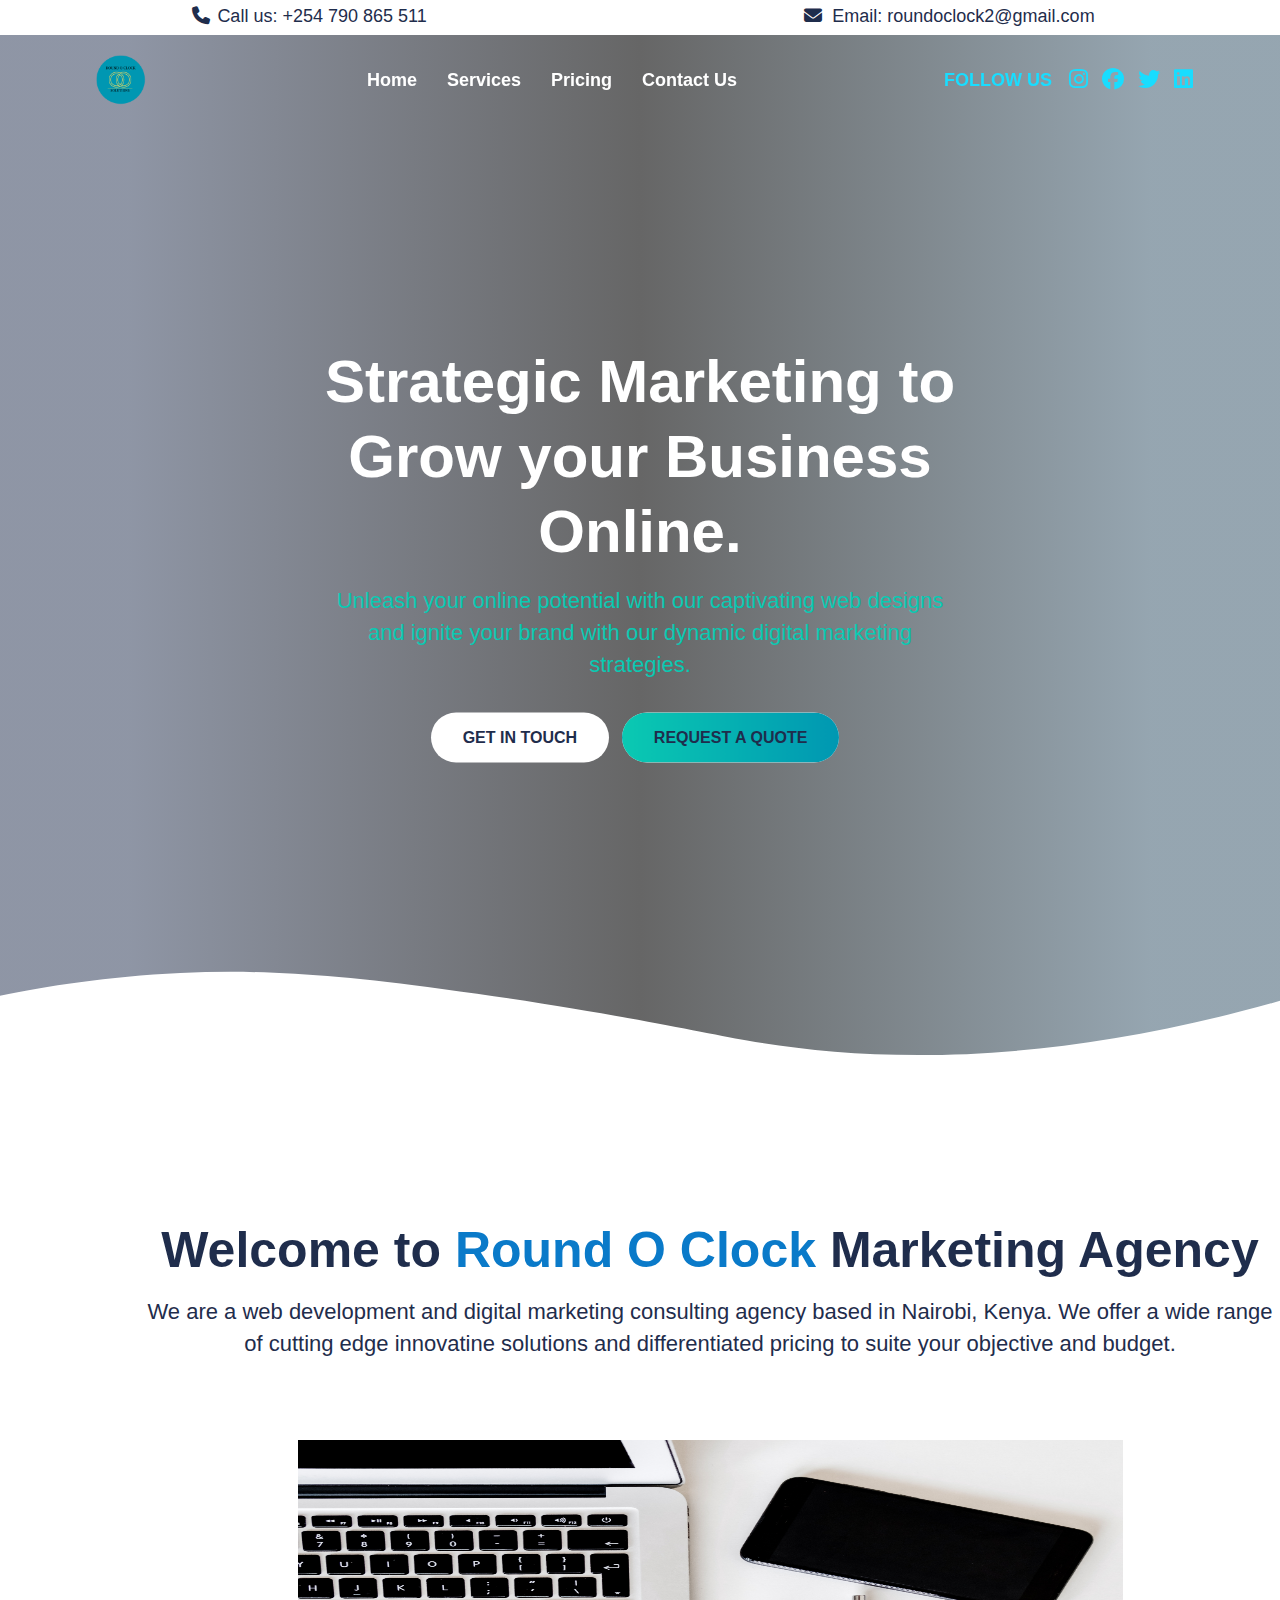
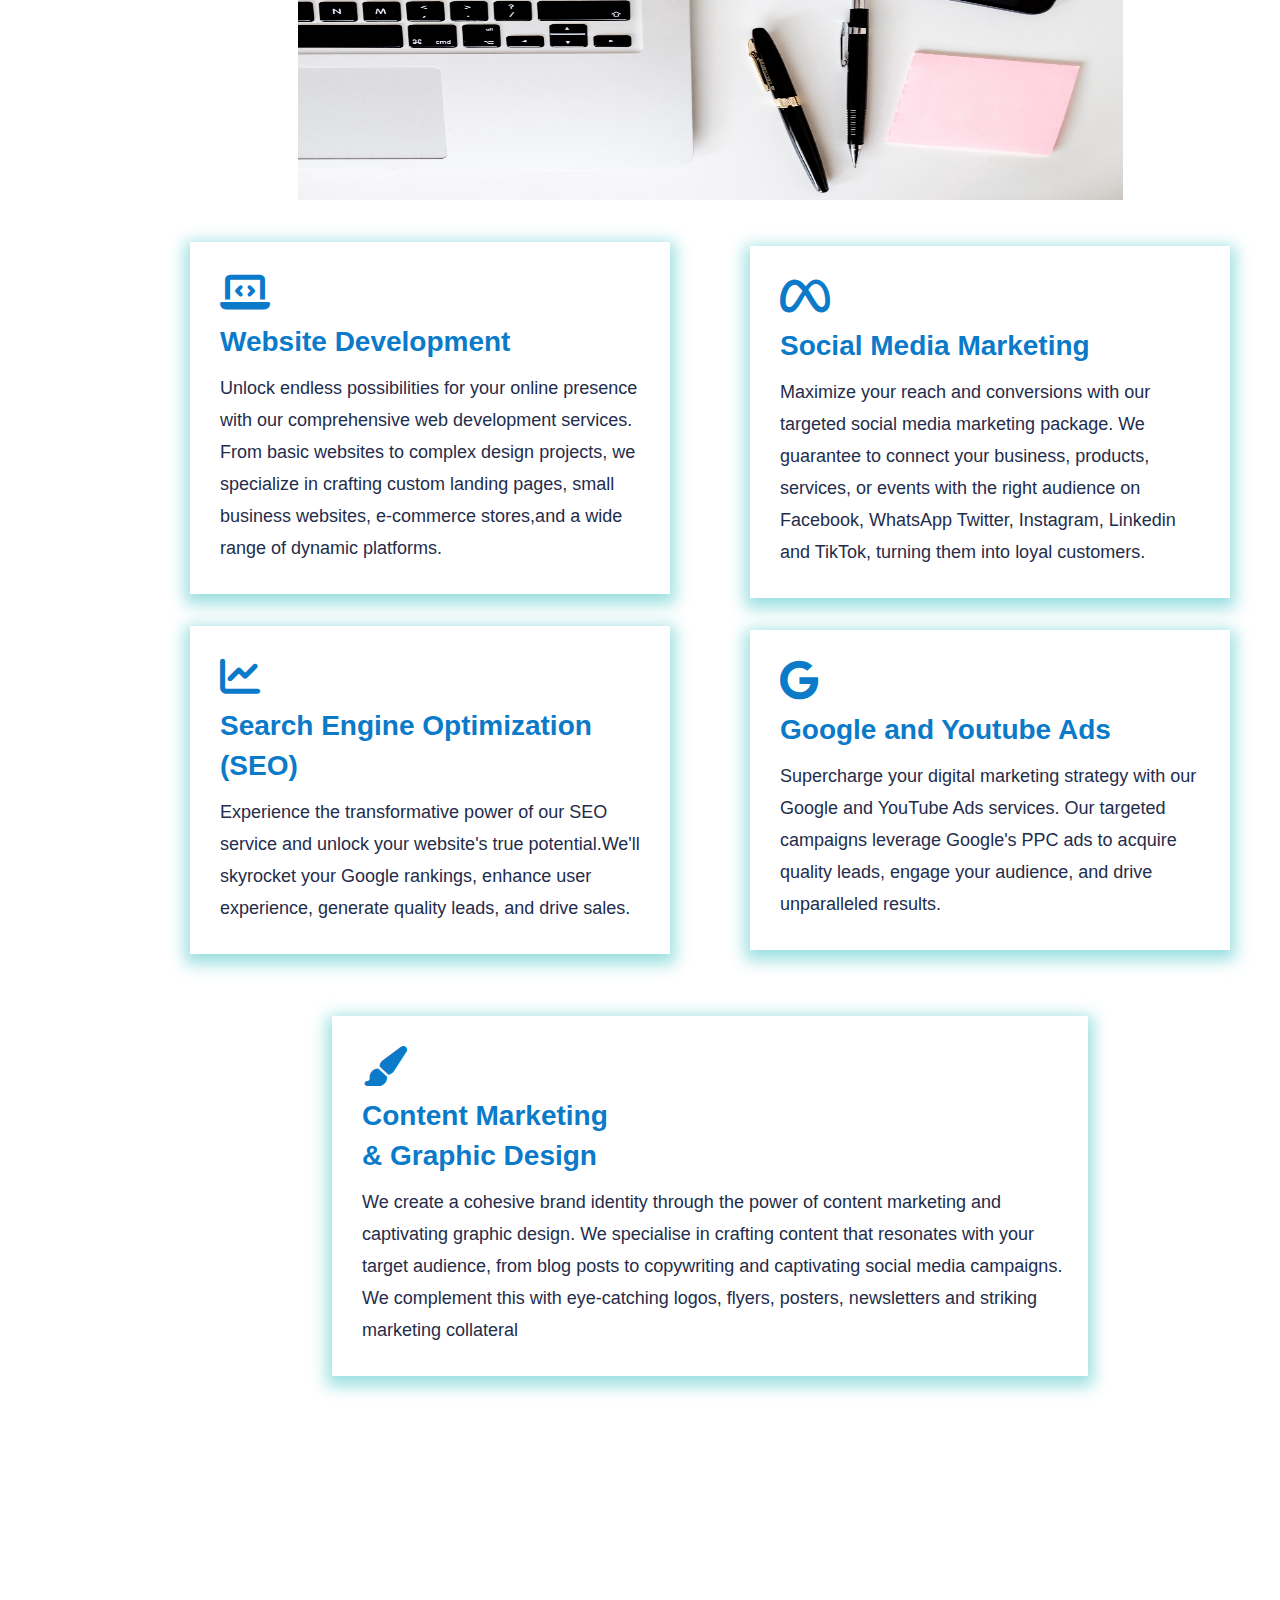
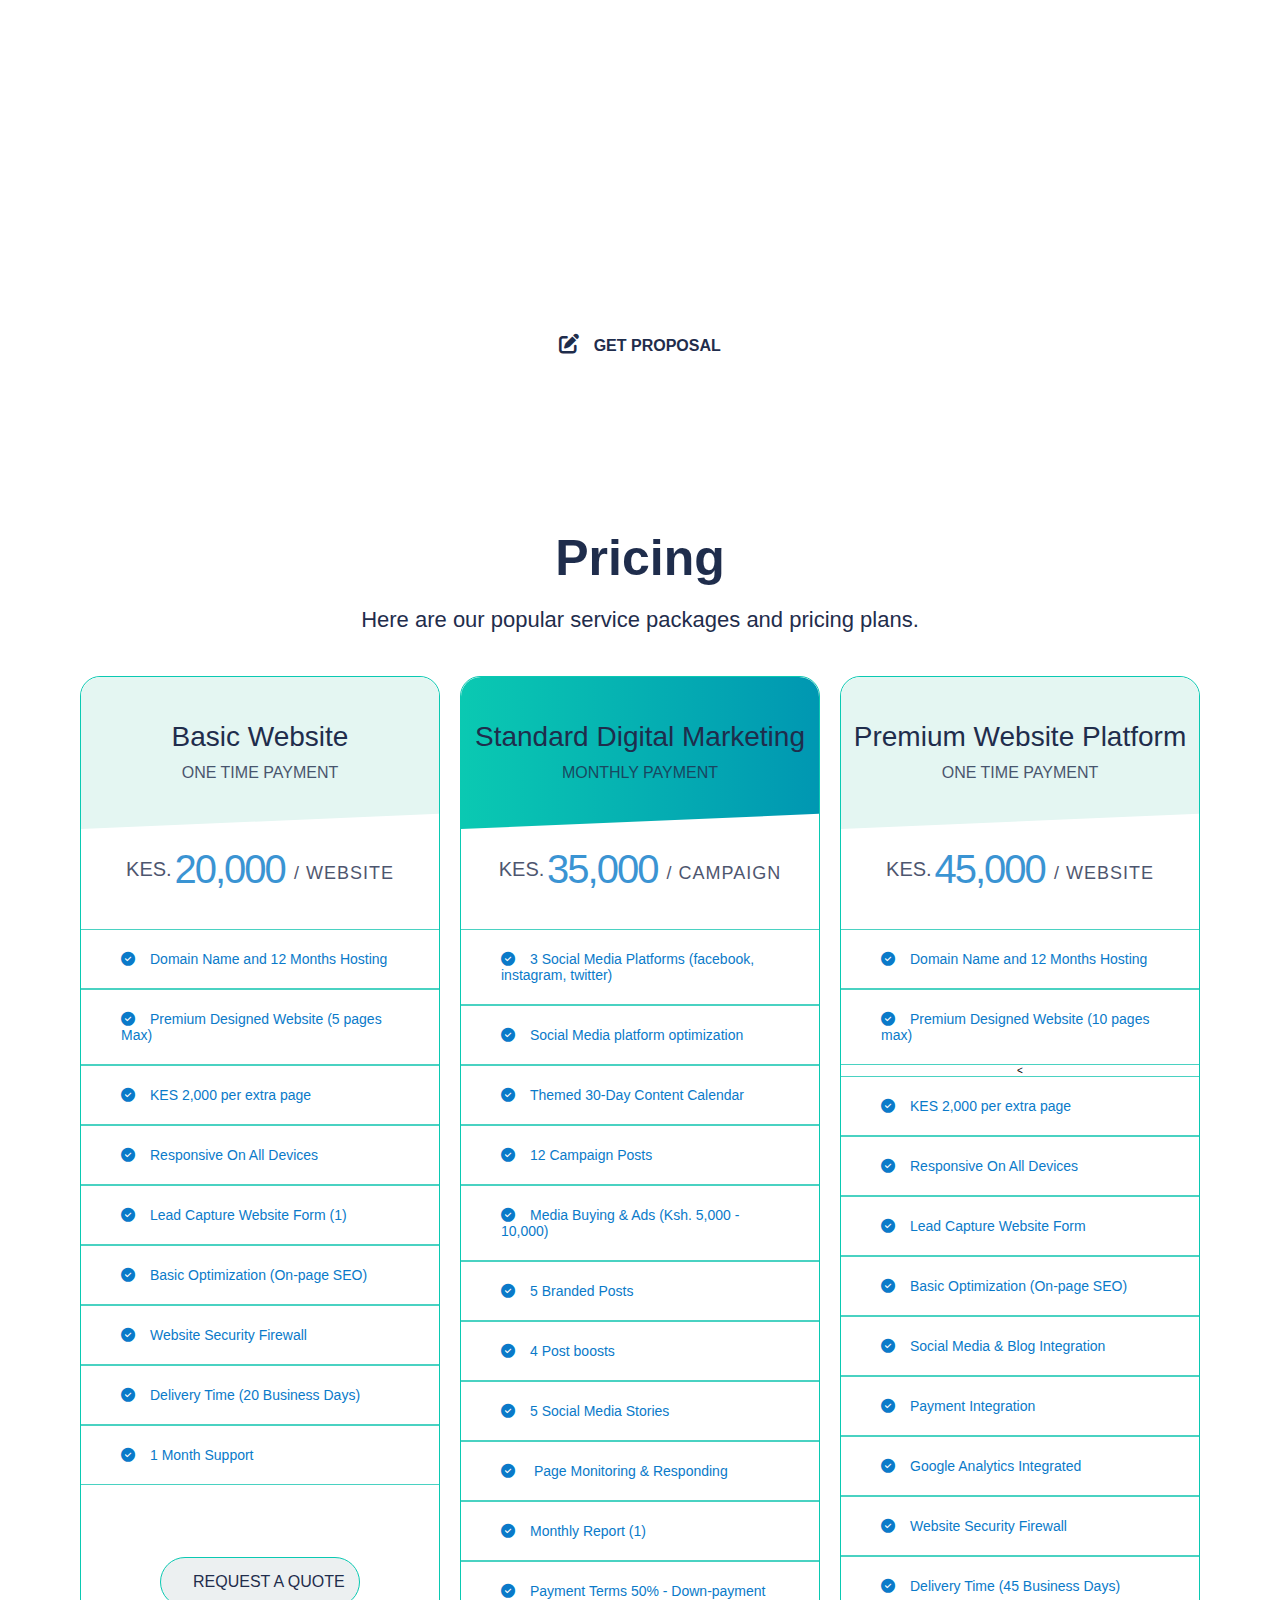
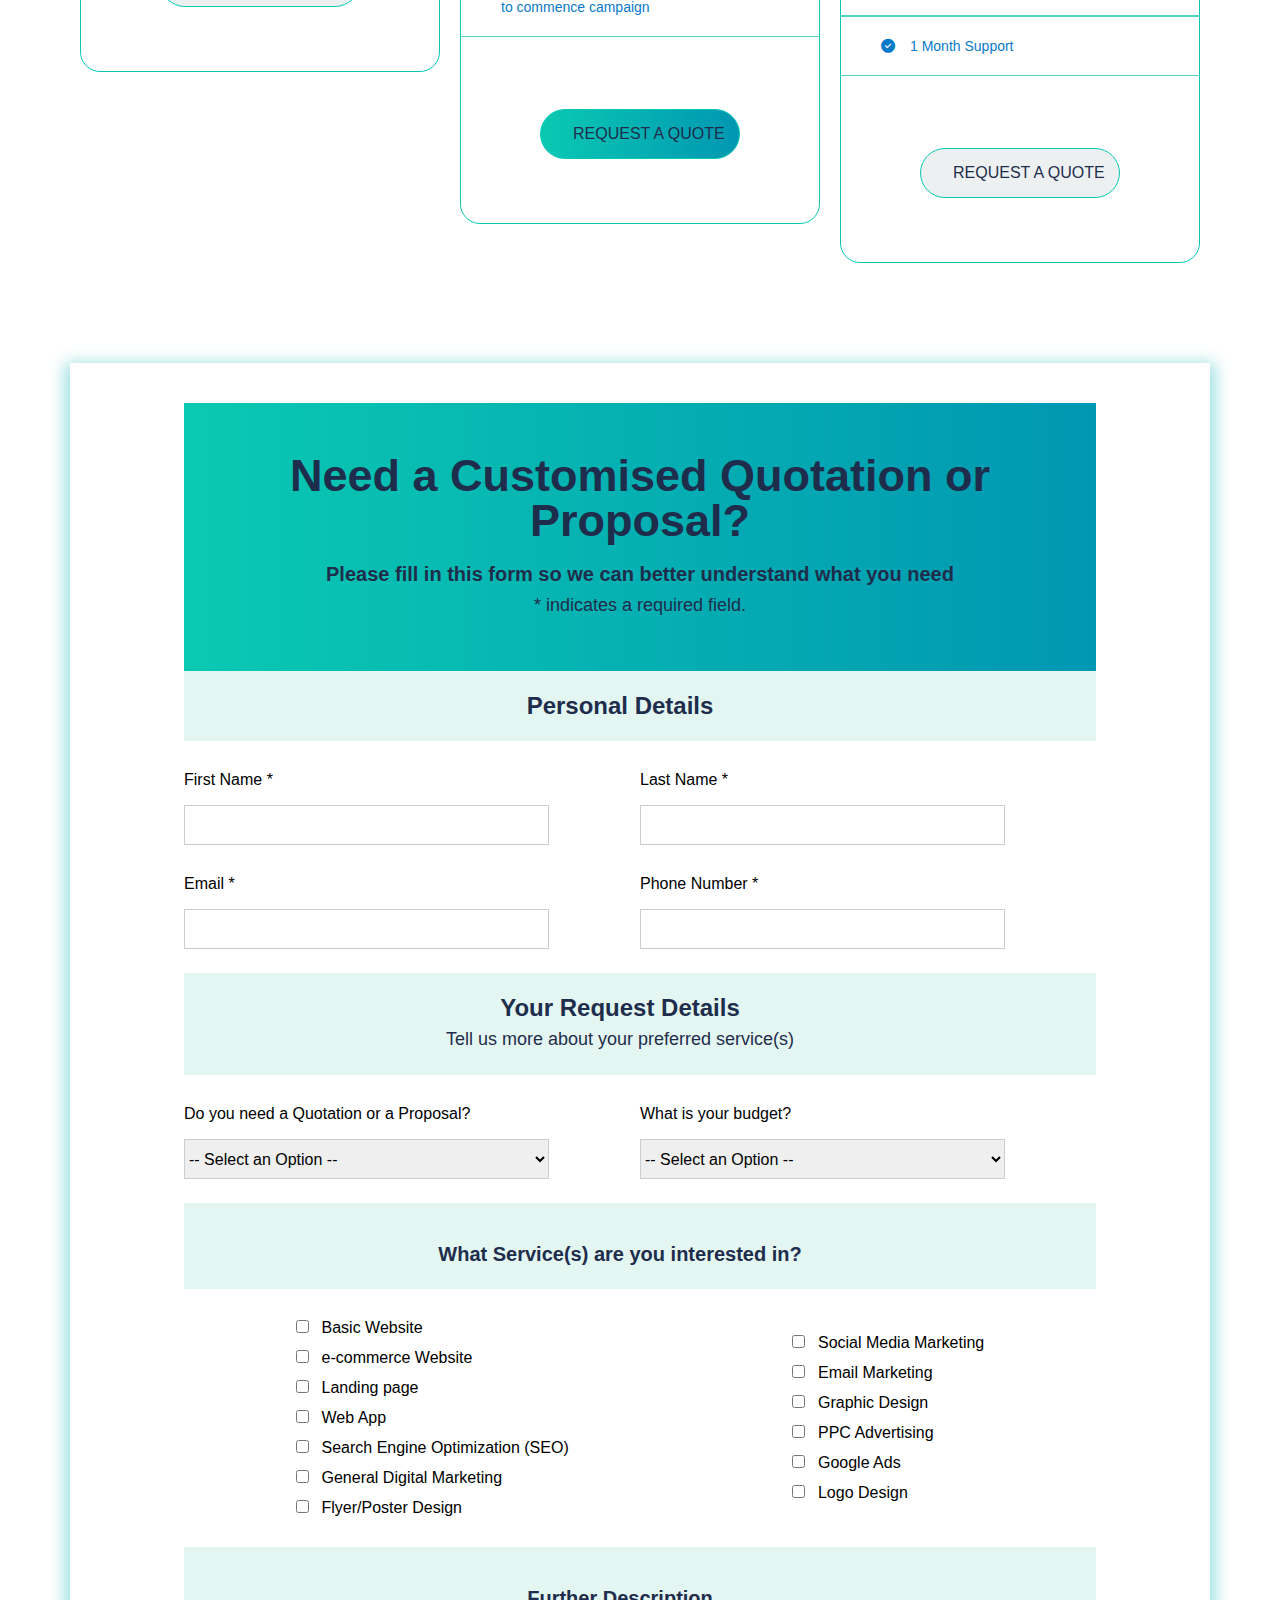
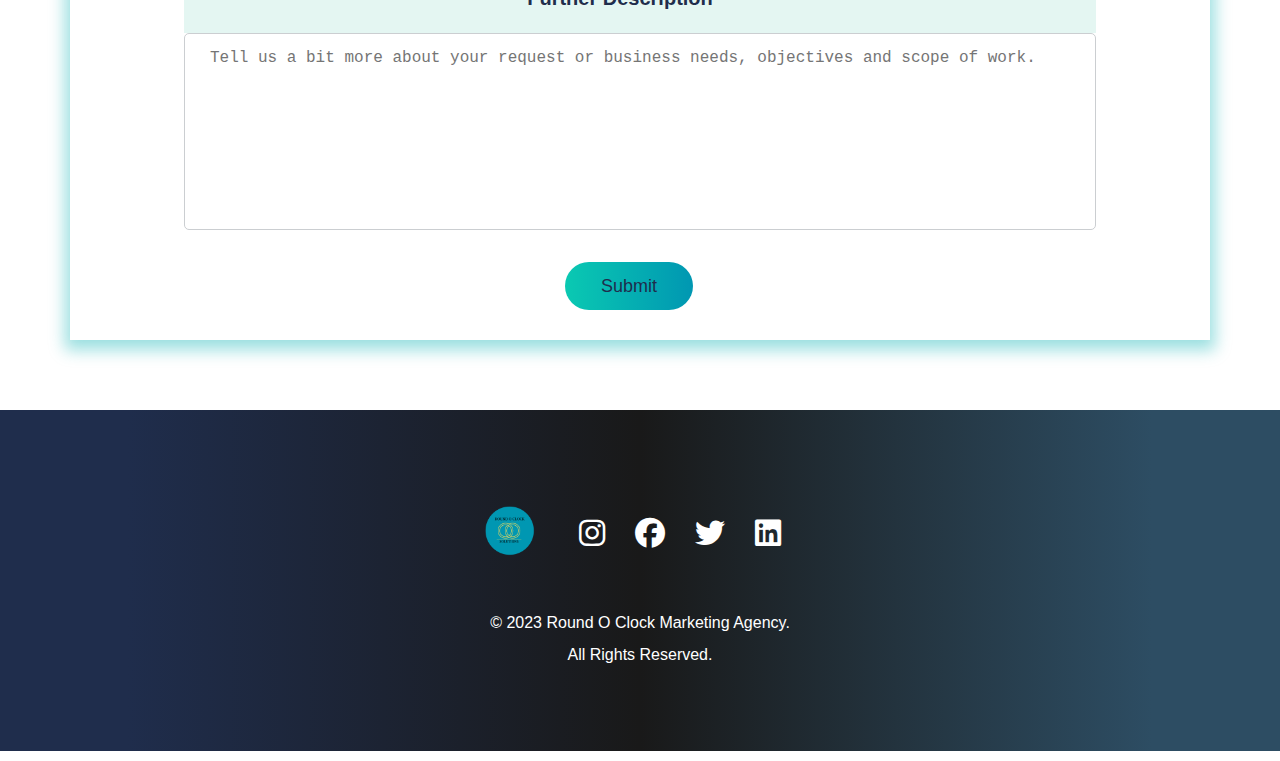
==== index.html @ 55c4d03d "msdified netlify form submission contact form" ====
<!DOCTYPE html>
<html lang="en">
<head>
    <meta charset="UTF-8">
    <meta http-equiv="X-UA-Compatible" content="IE=edge">
    <meta name="viewport" content="width=device-width, initial-scale=1.0">
    <title>Round O Clock Agency</title>

    <!-- font awesome bootstrap cdn -->
    <link rel="stylesheet" href="https://cdnjs.cloudflare.com/ajax/libs/font-awesome/6.4.0/css/all.min.css">

    <link rel="stylesheet" href="style.css">
</head>
<body>
    <header>
        <nav >
            <div class="top-nav">
                <div class="container">
                    <a href="tel:"><i class="fa-solid fa-phone"></i><span>Call us: +254 790 865 511</span></a>
                    
                    <a href="mailto: roundoclock@gmail.com"><i class="fa-solid fa-envelope"></i> <span>Email: roundoclock2@gmail.com</span></a>
                    
                </div>

            </div>
            <div class="nav">
            <!-- logo -->
            <a class="logo" href="#home">
                <img src="images/round-logo.png" alt="logo">
            </a>
            <!-- hamburger menu -->
            <div class="navbar-toggler" type="button" id="bar">
                <span class="close" id="close-bar">&times;</span> 
                <span class="toggler-icon"></span>
                <span class="toggler-icon"></span>
                <span class="toggler-icon"></span>
            </div>
           
            <!-- Navigation links -->
            <div class="menu-bar" id="navbar">
                <ul class="menu-items flex-menu">
                    <li><a href="#home">Home</a></li>
                    <li><a href="#services">Services</a></li>
                    <li><a href="#pricing">Pricing</a></li>
                    <li><a href="#contact">Contact Us</a></li>
                </ul>
            </div>
            <!-- Social Media Icons -->
            <div class="navbar-social flex-menu" id="socials">
                <span>FOLLOW US</span>
                <ul class="flex-menu">
                  
                    <li><a href="#"><i class="fa-brands fa-instagram" aria-hidden="true"></i></a></li>
                    <li><a href="#"><i class="fa-brands fa-facebook" aria-hidden="true"></i></a></li>
                    <li><a href="#"><i class="fa-brands fa-twitter" aria-hidden="true"></i></a></li>
                    <li><a href="#"><i class="fa-brands fa-linkedin" aria-hidden="true"></i></a></li>
                </ul>
            </div>
        </div>

        </nav>
    </header>
        <div class="back" id="home">
            <div class="overlay"></div>
            <div class="hero-shape">
                <img src="images/header-shape.svg" alt="">
            </div>
            <div class="hero-text">
                <h2>Strategic Marketing to Grow your Business Online.</h2>
                <h6>Unleash your online potential with our captivating web designs and ignite your brand with our dynamic digital marketing strategies.</h6>
                <div class="hero-btn">
                    <li><a class="main-btn btn-one" id="popup-btn" href="#">GET IN TOUCH</a></li>
                    <li><a class="main-btn btn-two" href="#contact">REQUEST A QUOTE</a></li>
                </div>
            </div>
        </div>
 
   
    <section class = "wrapper">
        <!-- Services Section -->
        <section class="services" >
            <h3>Welcome to <span class="agency-name">Round O Clock</span>  Marketing Agency</h3>
            <h6>We are a web development and digital marketing consulting agency based in Nairobi, Kenya. We offer a wide range of cutting edge innovatine solutions and differentiated pricing  to suite your objective and budget.</h6>
            <div class="service-content" id="services">
                <div class="content-image">
                    <img src="images/10.jpg" alt="laptop smartgphone and pen">
                </div>
                <div class="content-box">
                    <div class="box-one">
                       
                            <div class="service-item">
                                <i class="fa-solid fa-laptop-code"></i>
                                <div class="service-content">
                                    <h4 class="service-title">Website Development</h4>
                                    <p class="text">Unlock endless possibilities for your online presence with our comprehensive web development services. From basic websites to complex design projects, we specialize in crafting custom landing pages, small business websites, e-commerce stores,and a wide range of dynamic platforms. </p>
                                </div>
                            </div>
                            <div class="service-item">
                                <i class="fa-solid fa-chart-line"></i>
                                <div class="service-content">
                                    <h4 class="service-title">Search Engine Optimization (SEO)</h4>
                                    <p class="text">Experience the transformative power of our SEO service and unlock your website's true potential.We'll skyrocket your Google rankings, enhance user experience, generate quality leads, and drive sales.</p>
                                </div>
                            </div>
                           
                        
                    </div>
                    <div class="box-one">
                       
                        <div class="service-item">
                            <i class="fa-brands fa-meta"></i>
                            <div class="service-content">
                                <h4 class="service-title">Social Media Marketing</h4>
                                <p class="text">
                                        Maximize your reach and conversions with our targeted social media marketing package. We guarantee to connect your business, products, services, or events with the right audience on Facebook, WhatsApp Twitter, Instagram, Linkedin and TikTok, turning them into loyal customers.</p>
                            </div>
                        </div>
                          
                            <div class="service-item">
                                <i class="fa-brands fa-google"></i>
                                <div class="service-content">
                                    <h4 class="service-title">Google and Youtube Ads</h4>
                                    <p class="text">Supercharge your digital marketing strategy with our Google and YouTube Ads services. Our targeted campaigns leverage Google's PPC ads to acquire quality leads, engage your audience, and drive unparalleled results.</p>
                                </div>
                            </div>
                                                     
                      
                    </div>
                    <div class="box-one">
                        <div class="last-row">
                            <div class="service-item">
                                <i class="fa-solid fa-paintbrush"></i>
                                <div class="service-content">
                                    <h4 class="service-title">Content Marketing <br> & Graphic Design</h4>
                                    <p class="text"> We create a cohesive brand identity through  the power of content marketing and captivating graphic design. We specialise in crafting content that resonates with your target audience, from  blog posts to copywriting and captivating social media campaigns. We complement this with eye-catching logos, flyers, posters, newsletters and striking marketing collateral</p>
                                </div>
                            </div>
                        </div>
                    </div>
                    
                </div>
               
            </div>
        </section>

        <!-- Call to Action -->
        <section class="offset call-to-act">
            <div class="parallax">
                <div class="call-content">
                    <h3 class="call-title">Take your Digital Marketing to the Next level</h3>
                    <p class="text">Request a proposal today and let us craft a customized strategy tailored to your business needs. Unlock your online potential with us.</p>
                </div>
                <div class="call-news main-btn">
                    <i class="fa-solid fa-pen-to-square"></i>
                    <a href="#contact">GET PROPOSAL</a>
                </div>
            </div>
        </section>

        <!-- Pricing Seciton -->
        <section class="offset pricing" id="pricing">
            <h3>Pricing</h3>
            <h6>Here are our popular service packages and pricing plans.</h6>

            <!-- Basic Website -->
            <div class="table">
                <div class="basic">
                    <div class="basic-head">
                        <h4>Basic Website </h4>
                        <span>ONE TIME PAYMENT</span>
                    </div>
                    <div class="price">
                        <span class="sign">KES.</span>
                        <span class="currency">20,000 </span>
                        <span class="product">/ WEBSITE</span>
                    </div>
                    <ul>
                        <li><i class="fa-solid fa-circle-check"></i>Domain Name and 12 Months Hosting</li>
                        <li><i class="fa-solid fa-circle-check"></i>Premium Designed Website (5 pages Max)</li>
                        
                        <li><i class="fa-solid fa-circle-check"></i>KES 2,000 per extra page</li>
                        <li><i class="fa-solid fa-circle-check"></i>Responsive On All Devices</li>
                        <!-- <li><i class="fa-solid fa-circle-check"></i>Campaign Landing Pages (1)</li> -->
                        <li><i class="fa-solid fa-circle-check"></i>Lead Capture Website Form (1)</li>
                        <li><i class="fa-solid fa-circle-check"></i>Basic Optimization (On-page SEO)</li>
                        <!-- <li><i class="fa-solid fa-circle-check"></i>Social Media & Blog Integration</li>
                        <li><i class="fa-solid fa-circle-check"></i>WhatsApp Chat Functionality</li>
                        <li><i class="fa-solid fa-circle-check"></i>Website Analytics Integrated</li> -->
                        <li><i class="fa-solid fa-circle-check"></i>Website Security Firewall</li>
                        <li><i class="fa-solid fa-circle-check"></i>Delivery Time (20 Business Days)</li>
                        <li><i class="fa-solid fa-circle-check"></i>1 Month Support</li>

                    </ul>
                    <div class="hero-btn price-btn">
                        <a class="main-btn " href="#contact">REQUEST A QUOTE</a>
                    </div>
                </div>
            

            <!-- Standard Digital Marketing -->
            
                <div class="basic standard">
                    <div class="basic-head">
                        <h4>Standard Digital Marketing </h4>
                        <span>MONTHLY PAYMENT</span>
                    </div>
                    <div class="price">
                        <span class="sign">KES.</span>
                        <span class="currency">35,000 </span>
                        <span class="product">/ CAMPAIGN</span>
                    </div>
                    <ul>
                        <li><i class="fa-solid fa-circle-check"></i>3 Social Media Platforms (facebook, instagram, twitter)</li>
                        <li><i class="fa-solid fa-circle-check"></i>Social Media platform optimization</li>
                        <li><i class="fa-solid fa-circle-check"></i>Themed 30-Day Content Calendar</li>
                        
                        <li><i class="fa-solid fa-circle-check"></i>12 Campaign Posts</li>
                        <!-- <li><i class="fa-solid fa-circle-check"></i>Responsive On All Devices</li>
                        <li><i class="fa-solid fa-circle-check"></i>Campaign Landing Pages (1)</li> -->
                        <li><i class="fa-solid fa-circle-check"></i>Media Buying & Ads (Ksh. 5,000 - 10,000)</li>
                        <li><i class="fa-solid fa-circle-check"></i>5 Branded Posts</li>
                        <li><i class="fa-solid fa-circle-check"></i>4 Post boosts</li>
                        <!-- <li><i class="fa-solid fa-circle-check"></i>Social Media & Blog Integration</li>
                        <li><i class="fa-solid fa-circle-check"></i>WhatsApp Chat Functionality</li>
                        <li><i class="fa-solid fa-circle-check"></i>Website Analytics Integrated</li> -->
                        <li><i class="fa-solid fa-circle-check"></i>5 Social Media Stories </li>
                        <li><i class="fa-solid fa-circle-check"></i>
                            Page Monitoring & Responding </li>
                        <li><i class="fa-solid fa-circle-check"></i>Monthly Report (1)</li>
                        <li><i class="fa-solid fa-circle-check"></i>Payment Terms 50% - Down-payment to commence campaign</li>

                    </ul>
                    <div class="hero-btn price-btn">
                        <a class="main-btn  btn-two" href="#contact">REQUEST A QUOTE</a>
                    </div>
                </div>
          
            <!-- Premium Website -->
          
                <div class="basic">
                    <div class="basic-head">
                        <h4>Premium Website Platform </h4>
                        <span>ONE TIME PAYMENT</span>
                    </div>
                    <div class="price">
                        <span class="sign">KES.</span>
                        <span class="currency">45,000 </span>
                        <span class="product">/ WEBSITE</span>
                    </div>
                    <ul>
                        <li><i class="fa-solid fa-circle-check"></i>Domain Name and 12 Months Hosting</li>
                        <li><i class="fa-solid fa-circle-check"></i>Premium Designed Website (10 pages max)</li>
                        <<li><i class="fa-solid fa-circle-check"></i>KES 2,000 per extra page</li> 
                         <li><i class="fa-solid fa-circle-check"></i>Responsive On All Devices</li>
                        <!-- <li><i class="fa-solid fa-circle-check"></i>Campaign Landing Page</li> -->
                        <li><i class="fa-solid fa-circle-check"></i>Lead Capture Website Form</li>
                        <li><i class="fa-solid fa-circle-check"></i>Basic Optimization (On-page SEO)</li>
                        <li><i class="fa-solid fa-circle-check"></i>Social Media & Blog Integration</li>
                        <li><i class="fa-solid fa-circle-check"></i>Payment Integration</li>
                        <!-- <li><i class="fa-solid fa-circle-check"></i>WhatsApp Chat Functionality</li> -->
                        <li><i class="fa-solid fa-circle-check"></i>Google Analytics Integrated</li> 
                        <li><i class="fa-solid fa-circle-check"></i>Website Security Firewall</li>
                        <li><i class="fa-solid fa-circle-check"></i>Delivery Time (45 Business Days)</li>
                        <li><i class="fa-solid fa-circle-check"></i>1 Month Support</li>

                    </ul>
                    <div class="hero-btn price-btn">
                        <a class="main-btn  btn-two" href="#contact">REQUEST A QUOTE</a>
                    </div>
                </div>
            </div>
        </section>

        <!-- Contact Section -->
        <section class="contact" id="contact">

              

            <form class="form" id="contactForm" name="contact-form" data-netlify="true"  data-netlify-honeypot="bot-field" onSubmit="submit" method="POST">
                <input type="hidden" name="bot-field">

                <div class="title">
                    <h3>Need a Customised Quotation or Proposal?</h3>
                    <h6>Please fill in this form so we can better understand what you need</h6>
                    <p>* indicates a required field.</p>
                </div>
            
                <div class="description">
                    <h4>Personal Details</h4>
                </div>
            
                <div class="row first-row">
                    <div>
                        <label for="first-name">First Name *</label><br>
                        <input type="text" id="first-name" name="first-name" required>
                    </div>
                    <div>
                        <label for="last-name">Last Name *</label><br>
                        <input type="text" id="last-name" name="last-name" required>
                    </div>
                </div>
            
                <div class="row second-row">
                    <div>
                        <label for="email">Email *</label><br>
                        <input type="email" id="email" name="email" required>
                    </div>
                    <div>
                        <label for="phone">Phone Number *</label><br>
                        <input type="tel" id="phone" name="phone" required>
                    </div>
                </div>
            
                <div class="description">
                    <h4>Your Request Details</h4>
                    <p>Tell us more about your preferred service(s)</p>
                </div>
            
                <div class="row third-row">
                    <div>
                        <label for="request">Do you need a Quotation or a Proposal?</label><br>
                        <select id="request" name="request" required>
                            <option value="">-- Select an Option --</option>
                            <option value="Quotation">Quotation</option>
                            <option value="Proposal">Proposal</option>
                        </select>
                    </div>
                    <div>
                        <label for="budget">What is your budget?</label><br>
                        <select id="budget" name="budget" required>
                            <option value="">-- Select an Option --</option>
                            <option value="basic">KES. 0 - 15,000</option>
                            <option value="standard">KES. 16,000 - 35,000</option>
                            <option value="premium">KES. 36,000 - 70,000</option>
                            <option value="pro-premium">KES. 70,000 - 150,000</option>
                            <option value="msx-premium">Above KES. 150,000</option>
                        </select>
                    </div>
                </div>
            
                <div class="description">
                    <h6>What Service(s) are you interested in?</h6>
                </div>
            
                <div class="check-service">
                    <div class="col">
                        <input type="checkbox" id="check-service1" name="check-service[]" value="Basic Website">
                        <label for="check-service1">Basic Website</label><br>
                        <input type="checkbox" id="check-service2" name="check-service[]" value="e-commerce Website">
                        <label for="check-service2">e-commerce Website</label><br>
                        <input type="checkbox" id="check-service3" name="check-service[]" value="landing page">
                        <label for="check-service3">Landing page</label><br>
                        <input type="checkbox" id="check-service4" name="check-service[]" value="Web App">
                        <label for="check-service4">Web App</label><br>
                        <input type="checkbox" id="check-service5" name="check-service[]" value="Search Engine Optimization">
                        <label for="check-service5">Search Engine Optimization (SEO)</label><br>
                        <input type="checkbox" id="check-service6" name="check-service[]" value="General Digital Marketing">
                        <label for="check-service6">General Digital Marketing</label><br>
                        <input type="checkbox" id="check-service7" name="check-service[]" value="Flyer/Poster Design">
                        <label for="check-service7">Flyer/Poster Design</label><br>
                    </div>
            
                    <div class="col">
                        <input type="checkbox" id="check-service8" name="check-service[]" value="Social Media Marketing">
                        <label for="check-service8">Social Media Marketing</label><br>
                        <input type="checkbox" id="check-service9" name="check-service[]" value="Email Marketing">
                        <label for="check-service9">Email Marketing</label><br>
                        <input type="checkbox" id="check-service10" name="check-service[]" value="Graphic Design">
                        <label for="check-service10">Graphic Design</label><br>
                        <input type="checkbox" id="check-service11" name="check-service[]" value="PPC Advertising">
                        <label for="check-service11">PPC Advertising</label><br>
                        <input type="checkbox" id="check-service12" name="check-service[]" value="Google Ads">
                        <label for="check-service12">Google Ads</label><br>
                        <input type="checkbox" id="check-service13" name="check-service[]" value="Logo Design">
                        <label for="check-service13">Logo Design</label><br>
                    </div>
                </div>
            
                <div class="text-area description">
                    <h6>Further Description</h6>
                </div>
                <textarea class="text-area" placeholder="Tell us a bit more about your request or business needs, objectives and scope of work." name="textarea" id="" cols="30" rows="10"></textarea>
            
                <ul class="hero-btn">
                    <button type="submit" class="main-btn btn-two">Submit</button>
                </ul>
                <p id="contactSuccessMessage" class="success-message">Form submitted successfully!</p>
            </form>
            
                
        </section>

        <!-- Popup modal -->
    <section id="myModal" class="modal">
        <div class="modal-content">
            <span class="close">&times;</span>     
      
            <img src="images/9.jpg" alt=""> 
        <form  id="popupForm" class="form" name="popup-form" data-netlify="true" data-netlify-honeypot="bot-field" method="POST">

            <input type="hidden" name="bot-field">
            
                <div class="title">
                    <h3>Need a Customised Quotation or Proposal?</h3>
                    <h6>Please fill in this form so we can better understand what you need</h6>
                    <p> * indicates a required field.</p>
                    
                </div>
                
                <div class="description">
                    <h4>Personal Details</h4>
                </div>
            
                <div class="row first-row">
                    <div>
                        <label for="first-name">First Name *</label><br>
                        <input type="text" id="first-name" name="first-name" required>
                    </div>
                    <div>
                        <label for="last-name">Last Name *</label><br>
                        <input type="text" id="last-name" name="last-name" required>
                    </div>
                    
                </div>
                <div class="row second-row">
                    <div>
                        <label for="email">Email *</label><br>
                        <input type="email" id="email" name="email" required>
                    </div>
                    <div>
                        <label for="phone">Phone Number *</label><br>
                        <input type="tel" id="phone" name="phone" required>
                    </div>
                </div>
                <div class="description details">
                    <h4>Your Request Details</h4>
                    <p>Tell us more about your preferred service(s)</p>
                </div>
            <div class="row third-row">
                <div>
                    <label for="request">Need a Quotation or a Proposal?</label><br>
                    <select id="request" name="request" >
                        <option value="">-- Select an Option --</option>
                        <option value="Quotation">Quotation</option>
                        <option value="Proposal">Proposal</option>
                    </select>
                </div>
                <div>
                    <label for="budget">What is your budget?</label><br>
                <select id="budget" name="budget" >
                    <option value="">-- Select an Option --</option>
                    <option value="basic">KES. 15,000 - 35,000</option>
                    <option value="standard">KES. 36,000 - 70,000</option>
                    <option value="premium">KES. 71,000 - 150,000</option>
                    <option value="pro-premium">KES. 150,000 - 250,000</option>
                    <option value="msx-premium">Above KES. 250,000</option>                        
                </select>
                </div>
            
                
            </div>

            <div class="text-area description">
                <h6>Further Description</h6>
            </div> 
            <textarea class="text-area" placeholder="Tell us a bit more about your request or business needs, objectives and scope of work." name="textarea" id="" cols="20" rows="5"></textarea>

            <ul class="hero-btn">
                <!-- <a href="" class="main-btn btn-two">Submit</a> -->
                <button type="submit" class="main-btn btn-two">Submit</button>
            </ul>
            <p id="popupSuccessMessage" class="success-message">Form submitted successfully!</p>
        </form>
        
        </div>
    </section>


      
    </section>

    
    <footer class="footer">
        <div class="row-one">
            <a class="logo" href="#">
                <img src="images/round-logo.png" alt="logo">
            </a>

            <ul>                
                <li><a href="#"><i class="fa-brands fa-instagram" aria-hidden="true"></i></a></li>
                <li><a href="#"><i class="fa-brands fa-facebook" aria-hidden="true"></i></a></li>
                <li><a href="#"><i class="fa-brands fa-twitter" aria-hidden="true"></i></a></li>
                <li><a href="#"><i class="fa-brands fa-linkedin" aria-hidden="true"></i></a></li>
            </ul>
        </div>
        <p><span class="footer-span">&copy; 2023 Round O Clock Marketing Agency. </span>All Rights Reserved.</span></p>
    </footer>
    
    <!-- ADD JQUERY CDN -->
    <script
  src="https://code.jquery.com/jquery-3.7.0.min.js"
  integrity="sha256-2Pmvv0kuTBOenSvLm6bvfBSSHrUJ+3A7x6P5Ebd07/g="
  crossorigin="anonymous"></script>

    <script src="script.js"></script>
</body>
</html>
---- style.css ----
*{
    margin: 0;
    padding: 0;
    box-sizing: border-box;
}
html{
    font-size: 62.5%;
}
body{
    font-family: "Poppins", sans-serif;
}
a{
    text-decoration: none;
}
li{
    list-style: none;
}
/* .offset{
    /* display: block;
    content: "";
    height: 10rem;
    margin-top: -2rem; 
    background: transparent;
    z-index: -10; 
    scroll-snap-align: start;
}  */
h2{
    font-size: 6rem;
    line-height: 7.5rem;
    color: #fff;
    font-weight: 600;
}
h3{
    font-size: 5rem;
    line-height: 6rem;
    font-weight: 600;
    color:#1F2D4C;
}
h4{
    font-size: 2.8rem;
    line-height: 4rem;
     color:#1F2D4C;
}
h6{
    font-size: 2.2rem;
    line-height: 3.2rem;
    color:#1F2D4C;
    margin-top: 1.6rem;
    font-weight: normal;
}
p, span{
    font-size: 1.8rem;
    line-height: 3.2rem;
    color: #1F2D4C;
}
.main-btn{
    display: inline-block;
    font-weight: 700;
    text-align: center;
    white-space: nowrap;
    vertical-align: middle;
    border: 2px solid transparent;
    font-size: 1.6rem;
    padding: 0 2em;
    color:#1F2D4C;
    line-height: 4.8rem;
    position: relative;
    cursor: pointer;
    transition: all 0.4s ease-out 0s;
    z-index: 5;
}

/* ===================================== HEADER ===================== */
header{
    position: relative;
    /* min-height: 10vh; */
    overflow-x: hidden;
   
}
 nav{
    /* padding: 0 3rem; 
    /* width: 100%;
    /* max-width: 140rem; 
    /* height: 10rem; */
    width: 100vw;
    position: fixed; 
    z-index: 1000;
}   
.top-nav{
    margin: 0;
    height: 3.5rem; 
    background: white;
 
}

.top-nav div{
    display: flex;
    justify-content: space-around;
    

  
}
.top-nav a{
    padding: 0 0.5rem;
    color: #000;
}
.top-nav i{
    font-size: 1.8rem;
    margin: 0 0.7rem;
    color: #1F2D4C;
}
.nav{
    position:fixed;
    display: flex;
    flex-direction: row;
    justify-content: space-between;
    align-items: center;
    width: 100%;
    height: 9rem;
    /*line-height: 6rem; */
    padding: 1rem 8rem;
    background: transparent;
    transition: all 0.5s ease;
    z-index: 1000;
}
.nav.scrolled{
    background: linear-gradient(90deg, rgba(31,45,76,1) 10%, rgba(0,0,0, 1) 50%, rgba(45,77,99,1) 90%) !important;
    transition: background-color 200ms linear;
    box-shadow: 0.7rem 1rem 1.5rem rgba(0,0,0,0,0.3);
}
.nav .navbar-toggler{
    display: none;
    border: none;
    outline: none;
}
.nav .navbar-toggler .toggler-icon{
    width: 2.7rem;
    height: 0.3rem;
    background-color: #121212;
    margin: 0.5rem 0;
    position: relative;
    display: block;
    transition: all 0.3s ease-out 0s;
}
.nav .navbar-toggler .close{
    /* position: absolute;
    top: 0;
    right: 0;  */
    font-size: 3rem;
    font-weight: 300;
    opacity: 0.7;
    color: #1F2D4C;
    margin: 0.5rem 0;
    display: none;
    transition: all 0.3s ease-out 0s;
    z-index: 10000000000;
}
.nav .flex-menu{
    display: flex;
    flex-direction: row;
    justify-content: center;
    align-items: center;
}
.nav .logo img,
footer .logo img{
    height: 8rem;
}
.nav .menu-bar .menu-items li{
    margin: 0 1.5rem;
}
.nav .menu-bar .menu-items li a{
    color: #fff;
    font-size: 1.8rem;
    font-weight: 600;
}
.nav .menu-bar .menu-items li a:hover{
    color: #19DDFF;
}
.nav .navbar-social span{
    font-size: 1.8rem;
    font-weight: 600;
    color: #19DDFF;
    padding-right: 1rem;
}
.nav .navbar-social ul li{
    margin: 0 0.7rem;
}
.nav .navbar-social ul li a{
    color: #19DDFF;
    font-size: 2.2rem;
}

/* =======================MAIN SECTION ============================== */
.back{
    /* background-image: url(images/8.jpg); */
    background-size: cover;
    background-attachment: fixed;
    position: relative; 
    height: 120vh;
    width: 100%;  
    margin: 0;
    animation: animate 10s ease-in-out infinite;    
}
@keyframes animate{
    0%, 100%{
        background-image: url(images/8.jpg);
    }
    25%{
        background-image: url(images/6.jpg);
    }
    50%{
        background-image: url(images/7.jpg);
    }
    75%{
        background-image: url(images/3.jpg);
    }
}
.back .overlay{
    /* background: linear-gradient(90deg, rgba(0,8,9,0.9) 0%, rgba(0,0,0,0.75) 22%, rgba(0,21,24,0.8) 100%); */
    background: linear-gradient(90deg, rgba(31,45,76,0.5) 10%, rgba(0,0,0, 0.6) 50%, rgba(45,77,99,0.5) 90%);

    height: 100%;
} 
.back .hero-shape{
    position: absolute;
    bottom: 0;
    left: 0;
    width: 100%;
}
.back .hero-shape img{
    display: block;
    width: 100%;
}
.hero-text{
    position: absolute;
    bottom: 10%;
    left: 50%;
    transform: translate(-50%, -50%);
    text-align: center;
}
.hero-text h6{
    color: #0AC9B2;
}
.hero-text .hero-btn{
    margin-top: 2.2rem;
}
.hero-text .hero-btn li{
    display: inline-block;
    margin: 1rem 1rem 0 0;

}
.hero-text .hero-btn li a.main-btn{
    border-radius: 5rem;
    overflow: hidden;
    border:0;
    line-height: 5rem;
    background-color: #fff;
    box-shadow: 0 0.3rem 0.6rem 0 rgba(0,0,0,0,0.3);
}
.hero-text .hero-btn .btn-one:hover{
    background: transparent;
    color: #0AC9B2;
    outline: 1px solid #0AC9B2;
    box-shadow: 0 0.3rem 0.5rem 0 rgba(0,0,0,0,0.6);
}
/* .hero-text .hero-btn .btn-two{
    color: #000;
}  */
.hero-text .hero-btn .btn-two::before{
    position:absolute;
    content:'';
    top: 0;
    left: 0;
    width: 100%;
    height: 100%;
     background-image: linear-gradient(to right,#0AC9B2, #0097B2);z-index: -1;
    transition: all 0.3s ease;
    background-position: right center;

}
.hero-text .hero-btn .btn-two:hover::before{
    background-image: linear-gradient(to left, #0AC9B2, #0097B2);
    background-position: left center;
}

/* ===================== SEERVICES SECTION ========================== */
.wrapper{
    padding: 7rem;
    position: relative;
    overflow-x: hidden;
    
}
.services{
    display: flex;
    flex-direction: column;
    justify-content: center;
    align-items: center;
    text-align: center; 
    margin: 7rem;
    margin-bottom: 4rem;
    width: 100%;
    
}
.services .agency-name{
    color: #0A7AC9; 
    font-size: 5rem;
    line-height: 6rem;
    font-weight: 600;
}
.services > .service-content{
    display: flex;
    flex-direction: column;
        justify-content: center;
    align-items: center;
    margin: 6rem 0;
    padding: 2rem;
    margin-bottom: 5rem;
    /* flex-wrap: wrap; */
    width: 100%;
    
}
.services .service-content .content-image{
    width: 75%;
    
}
.services .service-content .content-image img{
    width: 100%;
    height: 40vh;
    
}
.services .service-content .content-box{
    width: 100%;
    display: flex;
    flex-direction: row;
    justify-content: space-between;
    padding: 1rem;
    flex-wrap: wrap; 
}
.services .service-content .content-box .box-one{
    display: flex;
    flex-direction: column;
    justify-content: center;
    width: 100%; 
    padding: 3rem 2rem;
    flex-basis: calc(50% - 2rem);
    margin-bottom: 0;
}
.services .service-content .content-box .box-one .service-item{
    display: flex;
    flex-direction: column;
    justify-content: flex-start;
    align-items: flex-start;
    margin-bottom: 3.2rem;
    padding:3rem;
    padding-right: 2rem;
    /* box-shadow: 0 0.5rem 1.5rem 0.5rem rgba(0, 151, 178, 0.4); */
    box-shadow: 0 0.5rem 1.5rem 0.5rem rgba(5, 176, 178, 0.4);
}
.services .service-content .content-box .box-one .last-row{
    flex-basis: 100%;
}
.services .service-content .content-box .box-one:last-child {
    flex-basis: 100%;
    margin-top: 0;
    padding-top: 0;
    padding: 0 15%;
    
  }
.services .service-content .content-box .box-one .service-item i{
    /* color: #5E89E5; */
    color: #0A7AC9;
    font-size: 4rem;
    margin-bottom: 1rem;
}
.services .service-content .content-box .box-one .service-item h4{
    color:#0A7AC9; 
    margin-bottom: 1rem;
}
.services .service-content .content-box .box-one .service-item .service-content{
    display: flex;
    flex-direction: column;
    justify-content: flex-start;
    align-items: flex-start;
    text-align: left;
}

/*================= CALL TO ACTION ========================*/
.call-to-act{
    /* background-image: linear-gradient(to right, rgba(255, 0, 0, 0), #910AFA), url(images/8.jpg); */
    background: linear-gradient(to right, rgba(31,45,76,0.8), rgba(45,77,99,0.8)), url(images/8.jpg);
    min-height: 50rem;
    background-attachment: fixed;
    background-position: center;
    background-size: cover;
    background-repeat: no-repeat;
    position: relative;
    max-width: 100%;
    margin:0;
    margin-bottom: 10rem;
}
.call-to-act .parallax{
    position: absolute;
    top: 50%;
    left: 50%;
    transform: translate(-50%, -50%);
    text-align: center;
}
.call-to-act .parallax h3, 
.call-to-act .parallax p{
    color: #fff;
}
.call-to-act .parallax h3{
    font-size: 5.5rem;
    line-height: 6.5rem;
} 
.call-to-act .parallax p{
    font-size: 2rem;
    line-height: 3rem;
    padding: 2.5rem 0;
} 
.call-to-act .parallax i{
    color:#000;
    padding-right: 1rem;
    font-size: 2rem;
}
.call-to-act .parallax .main-btn{
    border-radius: 5rem;
    overflow: hidden;
    border:0;
    line-height: 5rem;
    background-color: #fff;
    box-shadow: 0 0.3rem 0.6rem 0 rgba(0,0,0,0,0.3);
}
.call-to-act .parallax .main-btn:hover{
    background: transparent;
    
    outline: 1px solid #fff;
    box-shadow: 0 0.3rem 2.5rem 0 rgba(0,0,0,0,0.6);
}
.call-to-act .parallax .main-btn a,
.call-to-act .parallax .main-btn i{
    color: #1F2D4C;
}
.call-to-act .parallax .main-btn:hover a,
.call-to-act .parallax .main-btn:hover i{
    color: #fff;
}

/* ================== PRICING SSECTION ================== */
.pricing{
    display: block;
    text-align: center;
    margin-bottom: 10rem;
}
.pricing h6{
    margin-bottom: 4rem;

}
.pricing .table{
    display: flex;
    flex-direction: row;
    justify-content: space-around;
    align-items:flex-start;
}
.pricing .basic{
    width: 36rem;
    height: 100%;
    border: 1px solid #0AC9B2;
    border-radius: 2rem;
}
.pricing .basic .basic-head{
    padding: 4rem 0;
    background-color:  #E4F6F2;
    border-top-right-radius: 2rem;
    border-top-left-radius: 2rem;
    clip-path: polygon(0 0, 100% 0, 100% 90%, 0 100%);
}
.pricing .basic:hover .basic-head,
.pricing .standard .basic-head{
    background-image: linear-gradient(to right, #0AC9B2, #0097B2);
    clip-path: polygon(0 0, 100% 0, 100% 90%, 0 100%);

}
.pricing .basic h4{
    text-align: center;
    font-weight: 300;
    
}
.pricing .basic span{
    opacity: 0.8;
    font-size: 1.6rem;
} 
.pricing .basic .price{
    text-align: center;
    display: block;
    padding: 2rem 0;
    
}
.pricing .basic .price .sign{
    display: inline-block;
    font-size: 2rem;
    font-weight: 400;
    vertical-align: middle;

}
.pricing .basic .price .currency{
    font-size: 4rem;
    letter-spacing: -0.2rem;
    line-height: 4rem;
    padding: 0;
    vertical-align: middle;  
    color: #0A7AC9;;

}
.pricing .basic .price .product{
    display: inline-block;
    font-size: 1.8rem;
    font-weight: 400;
    vertical-align: bottom;
    letter-spacing: 0.1rem;
}
.pricing .basic ul{
   padding: 2rem 0 ;
}
.pricing .basic ul li{
    border-top: 0.5px solid #4AD2C2;
    border-bottom: 0.5px solid #4AD2C2;
    /* padding: 1rem 0; */
    color: #0A7AC9;
    text-align: left;
    padding:1.5em 4rem;
    font-size: 1.4rem;

}
.pricing .basic ul li i{
    padding-right: 1.5rem;
    color: #0A7AC9;
}
.pricing .table .hero-btn {
    margin: 3.2rem auto;
    width: 20rem;
}
.pricing .table .price-btn a{
    margin: 3.2rem auto;
    margin-top: 2rem;
    width: 20rem;
    font-weight: 500;
    font-size: 1.6rem;
    border-radius: 5rem;
    outline: medium none;
    border: 1px solid #0AC9B2;
    background-color: #ecf0f1;
}
.pricing .table .basic:hover .price-btn a{
    background-image: linear-gradient(to right, #0097B2, #0AC9B2);
    border: 1px solid #0AC9B2;
    color:#1F2D4C;
}

.pricing .table .standard .price-btn a{
    background-image: linear-gradient(to right, #0AC9B2, #0097B2);
    border: 1px solid #0AC9B2;
    color:#1F2D4C;
}

/*==================CONTACT US ================================*/

.contact{
    display: flex;
    flex-direction: column;
    justify-content: center;
    align-items: center;
    box-shadow: 0 0.5rem 1.5rem 0.5rem rgba(5, 176, 178, 0.4);
    
}
.contact .form{
    width: 80%;
    margin-top: 4rem;

}
.contact .form .title{
    text-align: center;
    margin-bottom: 0;
    margin-top: 0;
    padding: 5rem;
    background-image: linear-gradient(to right, #0AC9B2, #0097B2 );
}
.contact .form .description{
    padding: 2rem 4rem 2rem 0;
    text-align: center;
    background-color: #E4F6F2;
    margin-top: 0;
}
.contact .form h6{
    font-size: 2rem;
    line-height: 3rem;
    font-weight: 700;
}
.contact .form h4{
    font-size: 2.4rem;
    line-height: 3rem;
}
.contact .form h3{
    font-size: 4.5rem;
    line-height: 4.5rem;
}
.contact .form label{
    font-size: 1.6rem;
    line-height: 3rem;
    text-align: left;
    /* padding-right: 2rem; */
}
.contact .form .first-row,
.contact .form .second-row,
.contact .form .third-row,
.contact .form .check-service{
    display: flex;
    flex-direction: row;
    justify-content: space-between;
    align-items: center;
    margin: 2.4rem 0;
}

.contact .form .check-service{
    justify-content: space-around;
}
.contact .form .check-service label{
    padding-left: 1rem;
}
.contact .form .first-row div,
.contact .form .second-row div,
.contact .form .third-row div{
   
    width: 90%;
    height: 8rem;
}
.contact .form .first-row input,
.contact .form .second-row input,
.contact .form .third-row input,
.contact .form  div select{
    height: 4rem;
    border: 1px solid #cbced1;
    /* border-radius : 0.5rem; */
    padding: 1rem 2.5rem;
    font-size: 1.6rem;
    outline: none;
    width: 80%;
    margin-top: 1rem;
}
.contact .form  div select{
    padding-left: 0;
}
.contact .form textarea{
    width: 100%;
    resize: none;
    border: 1px solid #cbced1;
    border-radius : 0.5rem;
    padding: 0 2.5rem;
    font-size: 1.6rem;
    outline: none;
    font-family: "Poppins" sans-serif;
    padding-top: 1.5rem;
}
.contact .form .hero-btn{
    margin: 3rem auto;
    width: 15rem;
}
.contact .form .hero-btn button{
    background-image: linear-gradient(to right, #0AC9B2, #0097B2 );
    border: none;
    border-radius: 3rem;
    outline: none;
    font-weight: normal;
    font-size: 1.8rem;
    color: #1F2D4C;
}
.contact .form .hero-btn:hover a{
    background: transparent;
    outline: 1px solid #1F2D4C;
}

.contact .form .success-message{
    display: none;
    background: #0AC9B2;
    font-weight: 700;
}


/* ========================= MODAL SECTION ========================= */

.modal {
    display: none;
    position: fixed;
    z-index: 9999999;
    top: 0;
    left: 0;
    width: 100%;
    height: 120vh;
    overflow-y: auto;
    overflow-x: hidden;
   
    background-color: rgba(0, 0, 0, 0.8);
}

.modal-content {
    background-color: #fff;
    max-width: 80%;
    margin: 1rem auto;
    margin-top: 3rem;
    display: flex;
    /* flex-direction: column; */
    justify-content: center;
    align-items: center;
    max-height: 90vh;   
    padding: 3rem 1rem;
    overflow-y: auto;
    position: relative;
    
}
.modal-content .close {
    position: absolute;
    top: 0;
    right: 0;
    font-size: 3rem;
    font-weight: 700;
    color: #1F2D4C;
    cursor: pointer;
    /* background-image: linear-gradient(to right, #0AC9B2, #0097B2);*/
    border: 1px solid #0AC9B2; 
    padding: 1rem 1.5rem;
  }
  
  .modal-content .close:hover {
    color: #666;
  }
  .modal-content img {
    width: 35%;
    height: 40vh;
    align-self: center;
  }

  .modal .modal-content .form {
    display: flex;
    flex-direction: column;
    margin: 1rem 1rem ;
    margin-top: 2rem;
    padding: 5% 2%;
    /* padding-left: 5rem; */
    width: 60%;
    box-shadow: 0 0.1rem 9.5rem 0.2rem rgba(5, 176, 178, 0.4);
  }
  .modal .modal-content .form .row,
  .modal-content .form .check-service{
    display: flex;
    flex-direction: row;
    justify-content: space-between;
    align-items: center;
    margin: 1rem 0;
}
.modal-content .form .row div{
       width: 100%;
    height: 5rem;
}
.modal-content .form .row input,
.modal-content .form  div select{
    height: 2rem;
    border: 1px solid #cbced1;
    /* border-radius : 0.5rem; */
    padding: 0 1.5rem;
    font-size: 1.2rem;
    outline: none;
    width: 80%;
    margin-top: 1rem;
}
.modal-content .form  div select option,
.modal-content .form  p{
    font-size: 1.4rem;
    font-weight: 600px;
}
.modal-content .form  h6{
    font-size: 1.4rem;
    line-height: 1.6rem;
}
.modal-content .form  h4{
    font-size: 1.6rem;
}
.modal-content .form  h3{
    font-size: 2.2rem;
    line-height: 2rem;
    color: white;
}
.modal .form .title{
    margin-bottom: 1rem;
    background: linear-gradient(90deg, rgba(31,45,76,1) 10%, rgba(0,0,0, 0.9) 50%, rgba(45,77,99,1) 90%);
    padding: 2rem 2%;
    
   
}
.modal .form .title h6,
.modal .form .title p{
    color: white;
}
.modal .form .description{
    
    background-color:  #E4F6F2;
}


.modal .form label{
    font-size: 1.4rem;
    line-height: 2rem;
    text-align: left;
    padding-right: 2rem;
}
.modal .form  div select{
    padding-left: 0;
}
.modal .form textarea{
    width: 100%;
    resize: none;
    border: 1px solid #cbced1;
    border-radius : 0.5rem;
    padding: 0 2.5rem;
    margin-top: 1rem;
    outline: none;
    
    padding-top: 1.5rem;
}
.modal .form textarea::placeholder {
    font-family: "Poppins" sans-serif;
    font-size: 1rem;
  }
.modal .form .hero-btn{
    margin: 3rem auto;
    width: 10rem;
}
.modal .form .hero-btn button{
    background: linear-gradient(90deg, rgba(31,45,76,1) 10%, rgba(0,0,0, 0.9) 50%, rgba(45,77,99,1) 90%);
    border: none;
    border-radius: 3rem;
    outline: none;
    font-weight: normal;
    font-size: 1.4rem;
    color: white;
    padding: 0.1rem 4rem;
}
.modal .form .hero-btn:hover a{
    background: transparent;
    outline: 1px solid #1F2D4C;
}
.modal .form .success-message{
    display: none;
    background: #0AC9B2;
    font-weight: 700;
}


/* ========================= FOOTER ============================= */
footer {
    background-color: #1C061A;
    background: linear-gradient(90deg, rgba(31,45,76,1) 10%, rgba(0,0,0, 0.9) 50%, rgba(45,77,99,1) 90%);
    color: white;
    text-align: center;
    padding: 8rem;
}
footer .row-one{
    display: flex;
    flex-direction: row;
    justify-content: center;
    align-items: center;
}
footer .row-one ul{
    display: flex;
    flex-direction: row;
    justify-content: space-around;
    align-items: center;
}
footer .row-one a{
    color: #fff;
    font-size: 3rem;
    padding-right: 3rem;;
}
 footer .footer-span{
    display: block;
    white-space: nowrap;
} 
footer p, footer .footer-span{
    color: #fff;
    font-size: 1.6rem;
    margin-top: 3rem;
}

/* ======================= MEDIA QUERIES ============================ */
@media only screen and (max-width: 946px){
    .nav{
        padding: 1.6rem 8rem;
        width:100vw
    }
    .nav .navbar-social span{
        display: none;
    }
    .hero-text{
       width: 60%;
       bottom: 25%;
    }
    
    .hero-text h2{
        font-size: 5rem;
        line-height: 6rem;
    }

    .services h6{
        margin-bottom: 4rem;
    }
    .services .service-content .content-image img{
        height: 25vh;
        
    }
    
    .pricing .table{
        justify-content: space-evenly;
        flex-wrap: wrap;
    }
    .pricing .basic{
        margin-bottom: 4rem;
    }

    .call-to-act{
        margin-bottom: 10rem;
    }
    .call-to-act .parallax{
        width: 80%;
    }
    .call-to-act .parallax h3{
        font-size: 4rem;
        line-height: 5.5rem;
    } 
   
    .contact .form{
        width: 80%;
    }
}

@media only screen and (max-width: 774px){
    
    .nav{
      
        padding: 1rem 2rem;
        align-items: flex-start;
       
    }
 
    .nav .navbar-toggler{
        display: block;
        position: absolute;
        top: 2rem;
        right: 3rem;
        z-index: 100000;
    }
    .nav .navbar-toggler .toggler-icon{
        width: 2.7rem;
        height: 0.3rem;
        background-color: #fff;
        margin: 0.5rem 0;
        position: relative;
        display: block;
        transition: all 0.3s ease-out 0s;
    }
    .nav .menu-bar{
        position: fixed;
        top: 3.5rem;
       right: -36rem;
        width: 36rem;
        height: 100vh;
        background-color: rgba(255,255,255,0.9);
        /* background: linear-gradient(90deg, rgba(31,45,76,1) 10%, rgba(0,0,0, 0.9) 50%, rgba(45,77,99,1) 90%); */
        transition: all 0.6s ease;
    }
    .nav .menu-bar .menu-items{
        display: flex;
        flex-direction: column;
        justify-content: center;
        align-items: center;
        text-align: justify;
        padding: 8rem 0;
        
     
    }
    .nav .menu-bar .menu-items li{
        margin: 2rem 3rem;
        border-bottom: 0.5px solid #1F2D4C;
        width: 70%;
        text-align: center;
        padding: 2rem;
        
        
    }
    .nav .menu-bar .menu-items li a{
        color:#1F2D4C;
        
    }
    .nav .navbar-social{
        margin-right: 6rem;
        /* margin-top: 70vh; */
        z-index: 100000;
        position: fixed;
        top: 80vh;
        right: -36rem;
    }
    .nav .navbar-social ul li{
        margin: 0 2rem;
    }
    .nav .navbar-social ul li a {
        color:#1F2D4C;
    }

    
    .back{
        background-size:contain;
        background-repeat: no-repeat;
        background-position:center;
       
    }
    
    .hero-text{
        width: 80%;
        bottom: 5%;
     }
     
     .hero-text h6{
         font-size: 1.8rem;
         line-height: 3.2rem;
     }

     .wrapper{
        padding: 4rem 1.5rem 10rem 1.5rem;
    }
    .services{
        padding: 1rem;
    }
    .services .service-content .content-box{
        width: 100%;
        display: flex;
        flex-direction: column;
        justify-content: center;
        align-items: center;
        padding: 1rem;
        /* flex-wrap: wrap; */
    }
    .services .service-content .content-box .box-one .service-item {
       
        padding:2rem;
        padding-left: 3rem;
       
        box-shadow: 0 0.3rem 0.5rem 0.3rem rgba(5, 176, 178, 0.4);
    }
    .services .service-content .content-box .box-one:last-child {
        padding:0;

       
    }
      
    .services h3{
        font-size: 4rem;
        line-height: 5rem;
    }
    .services h4,
    .services i{
        font-size: 3rem;
        line-height: 4rem;
    }
    .services h6{
        font-size: 1.8rem;
        line-height: 3rem;
        margin-bottom: 4rem;
    }
    .services .service-content .content-image img{
        height: 25vh;
        
    }

    .pricing h3{
        font-size: 4rem;
        line-height: 5rem;
    }
    .pricing h6{
        font-size: 1.8rem;
        line-height: 3rem;
        margin-bottom: 4rem;
    }
    .pricing .table{
        justify-content: space-evenly;
        flex-wrap: wrap;
    }
    .pricing .basic{
        margin-bottom: 4rem;
    }

    .call-to-act{
        margin-bottom: 10rem;
    }
    .call-to-act .parallax{
        width: 90%;
    }
    .call-to-act .parallax h3{
        font-size: 4rem;
        line-height: 5.5rem;
    } 
    .call-to-act .parallax h6{
        font-size: 1.8rem;
        line-height: 3rem;
    } 
   
    .contact .form{
        width: 80%;
    }
    .contact h3{
        font-size: 4rem;
        line-height: 5.5rem;
    } 
    .contact h6{
        font-size: 1.8rem;
        line-height: 3rem;
    } 
    .contact .form{
        max-width: 80%;
    }
    .contact .form .hero-btn{
        font-size: 1.6rem;
    }
    
    
 
   
    .modal-content img {
        width: 30%;
        height: 25vh;
        align-self: center;
      }
    
      .modal .modal-content .form {
        width: 70%;
     
    }
    .modal-content .form .third-row div{
        height: 8rem;
    }
    
    .modal-content .form  h3{
        font-size: 2.2rem;
        line-height: 2.5rem;
    }

    .footer .row-one ul li a{
        color: #fff;
    }

}
@media only screen and (max-width: 541px){
   
    .container{
        max-width:100vw;
    }
    .header, .back, .services{
        width: 100vw;
    }
    h2{
        font-size: 3rem;
        line-height: 4rem;
        
    }
    h3{
        font-size: 2rem;
        line-height: 3rem;
        font-weight: 500;
       
    }
    h4{
        font-size: 1.8rem;
        line-height: 3rem;
      
    }
    h6{
        font-size: 1.6rem;
        line-height: 2rem;
        color:#1F2D4C;
        margin-top: 1rem;
    }
    p, span{
        font-size: 1.4rem;
        line-height: 2.4rem;
       
    }
    .main-btn{
        font-size: 1.4rem;
        line-height: 3rem;
    }
    
    .top-nav{
        padding:0 10%;
        height: 5rem;
        /* max-width: 350rem; */
        text-align: left;
    }
    .top-nav div{
        flex-direction: column;
        justify-content: flex-start;
        align-items: center;
        font-size: 1rem;
    }
      
   
    .top-nav span,
    .top-nav a,
    .top-nav i{
        font-size: 1rem;
       
    }
    .nav{
        width: 100vw;
        padding: 0 5%;
        height: 6rem;
        background: linear-gradient(90deg, rgba(31,45,76,1) 10%, rgba(0,0,0, 1) 50%, rgba(45,77,99,1) 90%);
    }
    .nav .logo img, footer .logo img {
        height: 6rem;
    }

   

    .nav .menu-bar{
        top: 6rem;
    }

    .nav .navbar-social{
        margin-right: 6rem;
        top: 95vh;
        align-content: center;
       
    }
    .nav .navbar-social ul li a i{
        color:
        #1F2D4C;
    }

    .back{
        height: 80dvh;
        background-size: 125dvh;
        background-position: top;
    } 

    .hero-text{
        width: 80%;
        bottom: 5%;
        transform: translate(-50%, -22%);
     }
   
    .hero-text h2{
        font-size: 3rem;
        line-height: 4rem;
    }
    .hero-text h6{
        /* display: none; */
        font-size: 1.4rem;
        line-height: 1.6rem;
        padding: 1rem;
        /* background-color: rgba(0,0,0, 0.25); */
    }
    .hero-text .hero-btn .main-btn{
        font-size: 1rem;
        line-height: 1rem;
        margin-top: 0.8rem;
    }
    .hero-text .hero-btn{
        margin-top: 2rem;
    }

  .wrapper{
    max-width: 40rem;
    margin-bottom: 1rem;
    margin-top: 0;
  }
    .services{
        display: flex;
        flex-direction: column;
        justify-content: flex-start;
        align-items: flex-start;
        text-align: center; 
        margin: 1rem auto;
        
        padding: 5% 2%;
        word-wrap:break-word; 
        width: 100%;
        

    }

    .services .service-content .content-image{
        width: 90%;
        
    }
    .services .service-content .content-image img{
        width: 100%;
        height: 25vh;
        
    }
    .services > .service-content{
       
        margin: 2rem 0;
        padding: 0;
        
    }
    .services .agency-name{
        color: #0A7AC9; 
        font-weight: 600;
    }

    .services .service-content .content-box{
        width: 100%;
        display: flex;
        flex-direction: column;
        justify-content: center;
        align-items: flex-start;
        padding: 1rem;
        margin-top: 1rem;
        /* flex-wrap: wrap; */
    }
    .services .service-content .content-box .box-one{
        
        justify-content: flex-start;
        align-items: flex-start;
        padding: 1rem 0;
    }
    .services .service-content .content-box.box-one:last-child{
        padding: 0;
        margin:0;
    }
    .services .service-content .content-box .box-one .service-item {
        padding:2rem;
        box-shadow: 0.3rem 0.3rem 0.3rem 0.3rem rgba(5, 176, 178, 0.2);
    }

    
   
    .services .service-content .content-box .box-one .service-item h4{
        color:#0A7AC9;
        margin-bottom: 1rem;
        font-size: 2rem;
        line-height: 3rem;
        font-weight: 500;
    }
    .services .service-content .content-box .box-one .service-item i{
        font-size: 3rem;
        line-height: 3rem;
    }
     
    .services h3,
    .services .agency-name{
        font-size: 3rem;
        line-height: 4rem;
    }
   
    .services h6{
        font-size: 1.6rem;
        line-height: 3rem;
        margin-bottom: 4rem;
    }
    .servics p{
        font-size: 1.4rem;
        line-height: 3rem;
        word-wrap: break-word; 
    }

    .pricing{
        width: 100%;
        margin-bottom: 4rem;
    }
    .pricing .table{
        
        flex-direction: column;
        justify-content: center;
        align-items: center;
    }
    .pricing .basic{
        width: 90%;
    }
    .pricing .basic span {
        font-size: 1rem;
    }
    .pricing .basic .price .sign {
        font-size: 1.4rem;
    }
    .pricing .basic .price .currency {
        font-size: 3rem;
    }
    .pricing .basic .price .product {
        font-size: 1.2rem;
    }
    .pricing .basic ul li{
        line-height: 2rem;
    }

    .pricing h3{
        font-size: 3rem;
        line-height: 4rem;
    }
    .pricing h6{
        font-size: 1.6rem;
        line-height: 3rem;
        margin-bottom: 4rem;
    }
     .modal-content .form .row div{
           width: 90%;
        height: 5rem; 
        margin: 1rem auto;
    }
    

.pricing .table .price-btn a {
    margin: 2.4rem auto;
    margin-top: 1.6rem;
    width: 17rem;
    font-weight: 500;
    font-size: 1.4rem;
    border-radius: 2rem;
    padding: 0.5em 1em;
}


    .call-to-act{
        margin-bottom: 8rem;
    }
    .call-to-act .parallax{
        width: 90%;
    }
    .call-to-act .parallax h3{
        font-size: 3rem;
        line-height: 4rem;
    } 
    .call-to-act .parallax h6{
        font-size: 1.4rem;
        line-height: 2.4rem;
    } 


    .contact {
        width: 100%;
        margin-bottom: 1rem;

    }
    .contact .form{
        width: 100%;

    }
    .contact .form .title{
        padding: 2rem;
    }
    .contact .form .title p{
        margin-top: 1rem;
        font-weight: 300;
    }
    .contact .form .description{
        padding: 1rem;
        text-align: left;
        margin-left: 0;
        padding-bottom: 1.5rem;
        margin-bottom: 0;
    }
    .contact .form .description p{
        margin-top:0.7rem;
    }
    .contact .form h3{
        font-size: 2.4rem;
        line-height: 3rem;
        font-weight: 500;
    }
    .contact .form h4{
        font-size: 1.8rem;
        line-height: 3rem;
        font-weight: 500;
    }
    .contact .form .title+.description h4{
        margin-top: 2rem;
        padding-bottom: 1.5rem;
    } 
    .contact .form h6{
        font-size: 1.4rem;
        line-height: 2rem;
        margin-top: 1.5rem;
        font-weight: 500;
    }
    .contact .form p,
    .contact .form .row label,
    .contact .form .row select,
    .contact .form .check-service label{
        font-size: 1.3rem;
        line-height: 2rem;
    }
    .contact .form .row select,
    .contact .form p{
        font-size: 1.3rem;
        line-height: 1.5rem;
        font-weight: 300;
    }
    .contact .form .row select{
        font-size: 1rem;
    }
    .contact .form .first-row,
    .contact .form .second-row,
    .contact .form .third-row,
    .contact .form .check-service{

        flex-direction: column;
        justify-content: center;
        align-items: flex-start;
        margin: 2.4rem 0;
        padding-left: 1.5rem;
    }
    .contact .form .first-row{
        margin: 0;
    }
    .contact .form .first-row input,
    .contact .form .second-row input{
        width: 100%;
        margin-bottom: 2rem;
    }
    .contact .form .hero-btn{
        width: 10rem;
    }
    .contact .form .hero-btn button{
       
        border-radius: 1.6rem;
        padding: 0 2rem;
        font-weight: 700;      
        font-size: 1.4rem;
       
    }
    .contact .form textarea::placeholder {
        font-family: "Poppins" sans-serif;
        font-size: 1rem;
      }

    
    .modal{
        max-width: 36rem;
      }
    .modal-content {
        background-color: #fff;
        max-width: 70%;
        margin: 1rem auto;
        display: flex;
         flex-direction: column; 
        justify-content: center;
        align-items: center;
        max-height: 100vh;   
        padding:  1rem;
        overflow-y: scroll;
        position: relative;
        
    }
      .modal-content img {
        width: 85%;
        height: 15vh;display: none;

      }
    
      .modal .modal-content .form {
        /* margin: 0 ;
        padding: 0; */
        width: 90%;
        box-shadow: 0 0.1rem 9.5rem 0.2rem rgba(5, 176, 178, 0.4);
      }
      .modal .form .title{
        text-align: center;
        padding: 2rem 0;
        
       
    }
    .modal .form .description{
        text-align: center;
    }
    .modal .form .details{
        margin-bottom: 0;
    }
    .modal .form textarea{
        margin: 0;
        padding: 0;
    }
      .modal .modal-content .form .row,
      .modal-content .form .check-service{
        
        flex-direction: column;
        justify-content: center;
        align-items: center;
        /* margin: 2.4rem 0; */
    }
    .modal-content .form .row div{
           width: 90%;
        height: 6rem; 
        margin: 1rem auto;
    }
    .modal .form .first-row div{
        margin-bottom: 0;
    }
    .modal .form .second-row div{
        padding-top: 0;
        margin-top:0;
    }
    .modal-content .form .third-row div{
        display: none;
        height: 10rem;
    }
    .modal-content .form .row input,
    .modal-content .form  div select{
        height: 3rem; 
        border: 1px solid #cbced1;
        /* border-radius : 0.5rem; */
        padding: 1rem 1.5rem;
        font-size: 1.2rem;
        outline: none;
        width: 100%;
        margin-top: 1rem auto;
    }
    .modal-content .form  div select{
        margin-bottom: 2rem;
        height: 5rem;
        padding-left: 0;
    }
    .modal-content .form  div label{
        width: 100%;
    }
    .modal-content .form  p{
        font-size: 1.2rem;
        font-weight: 600;
    }
    .modal-content .form  div select option{
        font-size: 1rem;
  
    }
    .modal-content .form  h6{
        font-size: 1.2rem;
        line-height: 1.4rem;
    }
    .modal-content .form  h4{
        font-size: 1.4rem;
    }
    .modal-content .form  h3{
        font-size: 1.8rem;
        line-height: 2rem;
        color: white;
    }    
    .modal .form .hero-btn{
        width: 10rem;
    }
    .modal .form .hero-btn button{
        border-radius: 1.6rem;
        padding: 0 2rem;
        font-size: 1.2rem;
    }
    .modal-content .close{
        font-size: 2.4rem;
        padding:  0.5rem;
        
    }
    .modal-content .form .details p,
    .modal-content .form .text-area h6{
        display: none;
    }
    footer {
        max-width: 40rem;
        padding: 4rem;
        display: flex;
        flex-direction: column;
        align-items: center;
        justify-content: center;
        
    }
    footer .row-one{
        padding: 2rem;

    }
    footer .row-one a{
        font-size: 2rem;
    }
   
    
    
    footer p, footer .footer-span{
    font-size: 1rem;
    line-height: 1.8rem;
    margin-top: 1rem;
    }
    

    .contact .form .third-row div{
    
        margin-bottom: 2rem;
    
    }
}
@media only screen and (max-width: 374px){
    .back {
        height: 65dvh;
        background-size: 100dvh;
    }
    .hero-text{
        /* width: 90%; */
        transform: translate(-50%, -30%);
    }
     .hero-text h2{
        font-size: 2.8rem;
        line-height: 3rem;
    }
    .hero-text h6{
        display: none;
    } 

    .call-to-act .parallax h3 {
        font-size: 2.8rem;
        line-height: 4rem;
    }
    .call-to-act .parallax p {
        font-size: 1.5rem;
        line-height: 2.5rem;
        padding: 2rem 1rem;
    }
    .call-to-act .parallax .main-btn {
        border-radius: 4rem;
        padding: 9 1em;
        line-height: 4rem;
        
    }
}
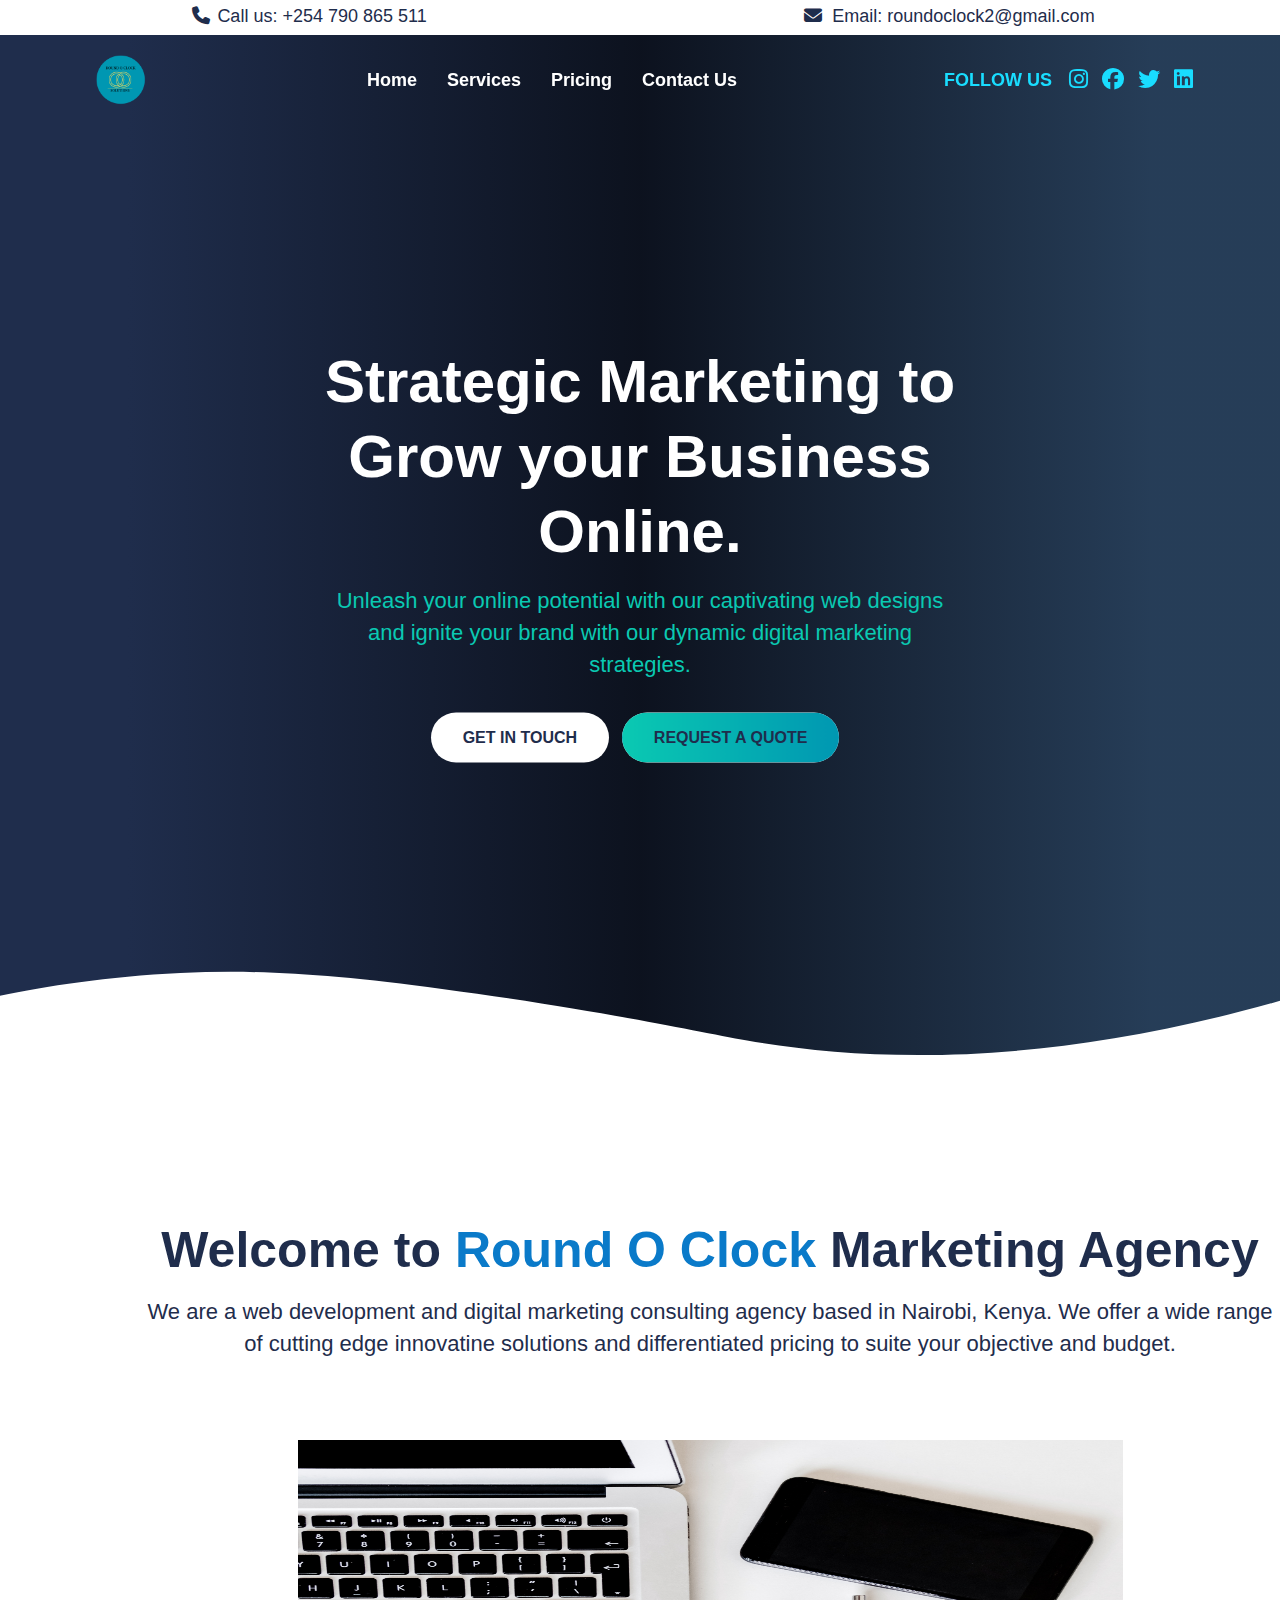
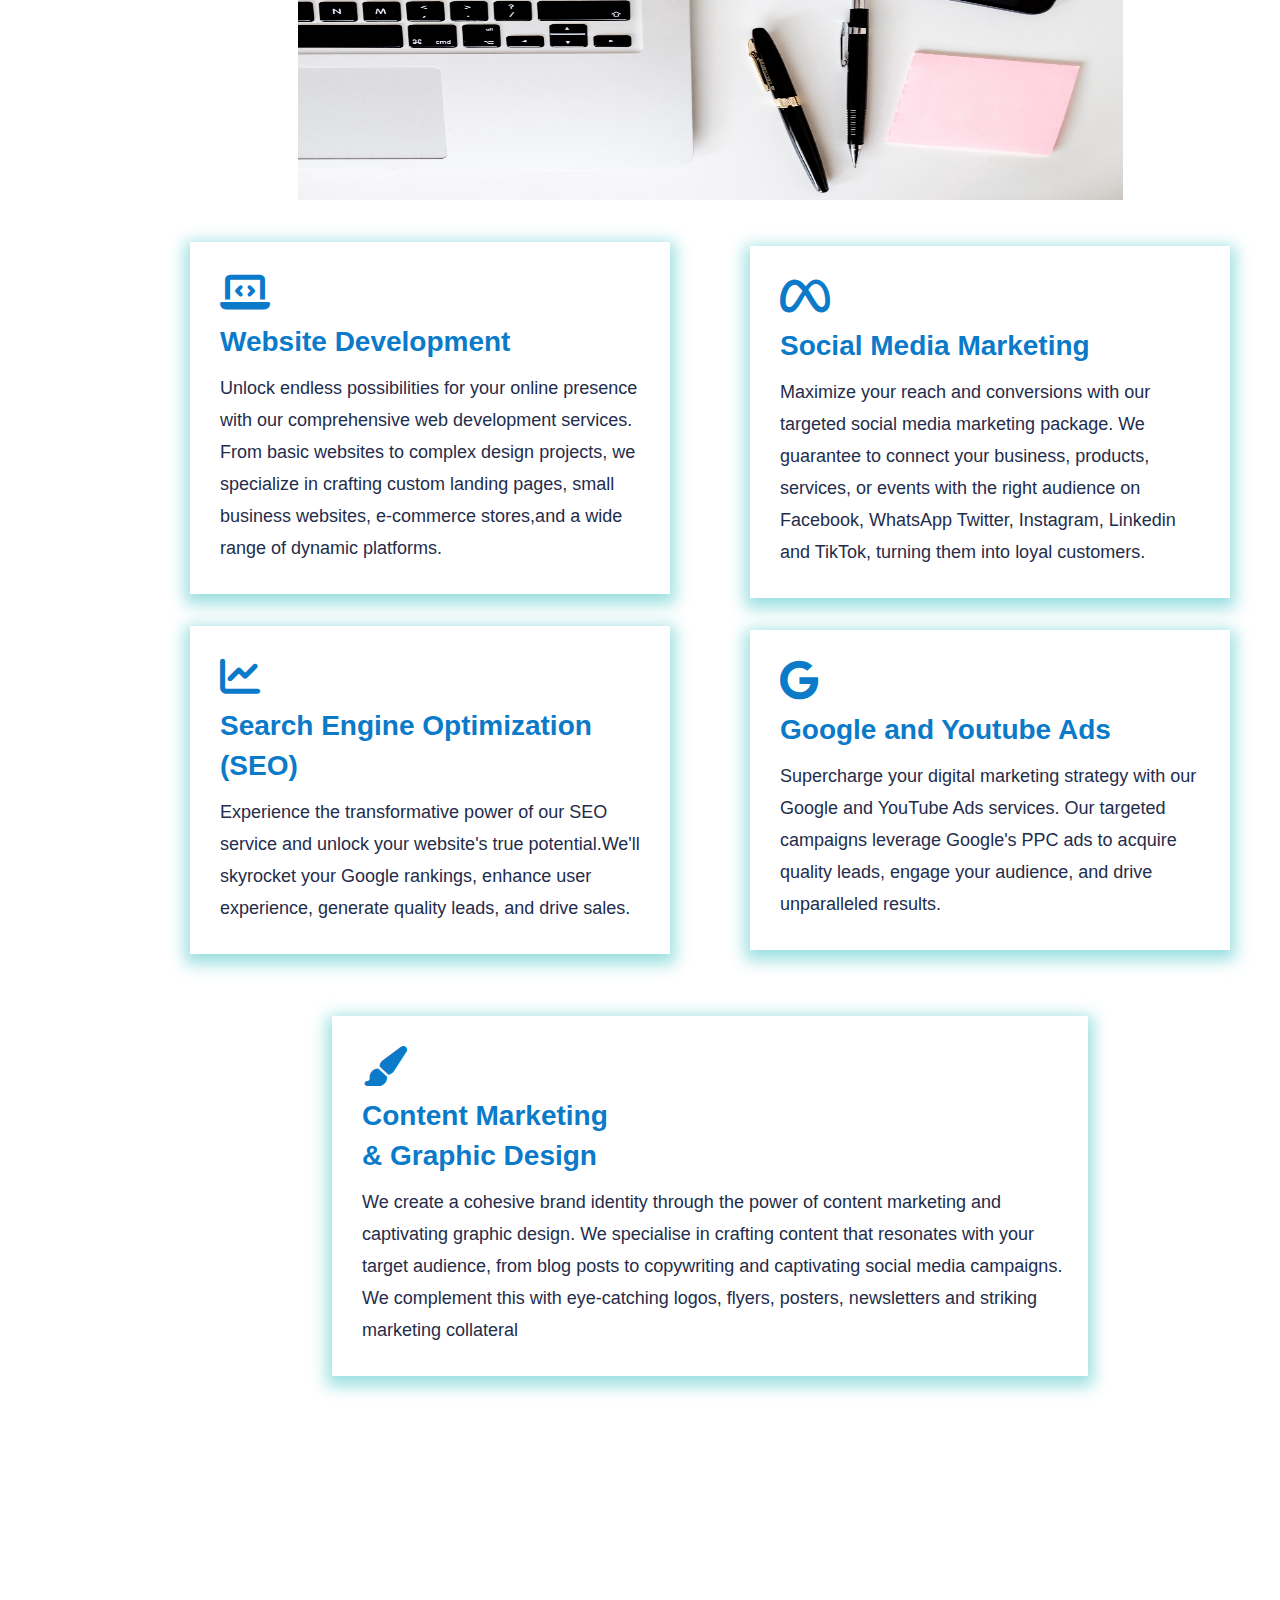
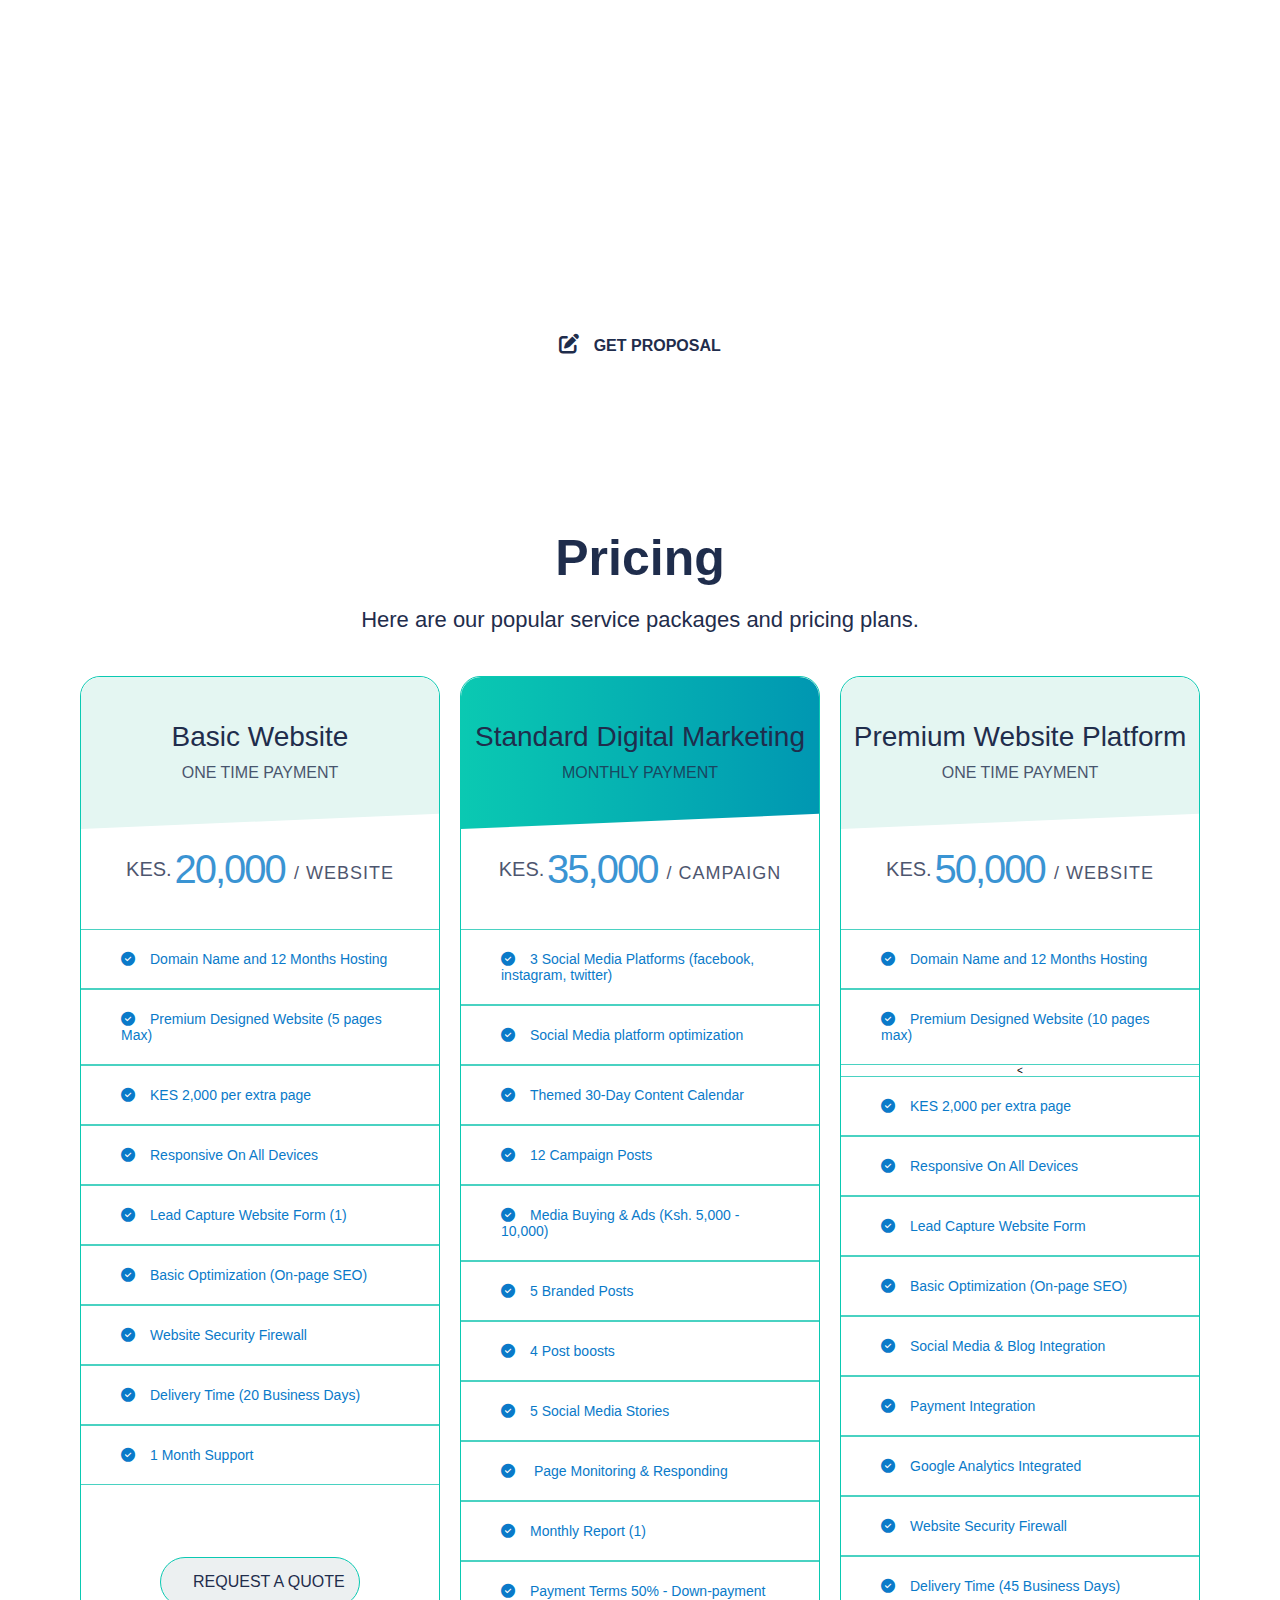
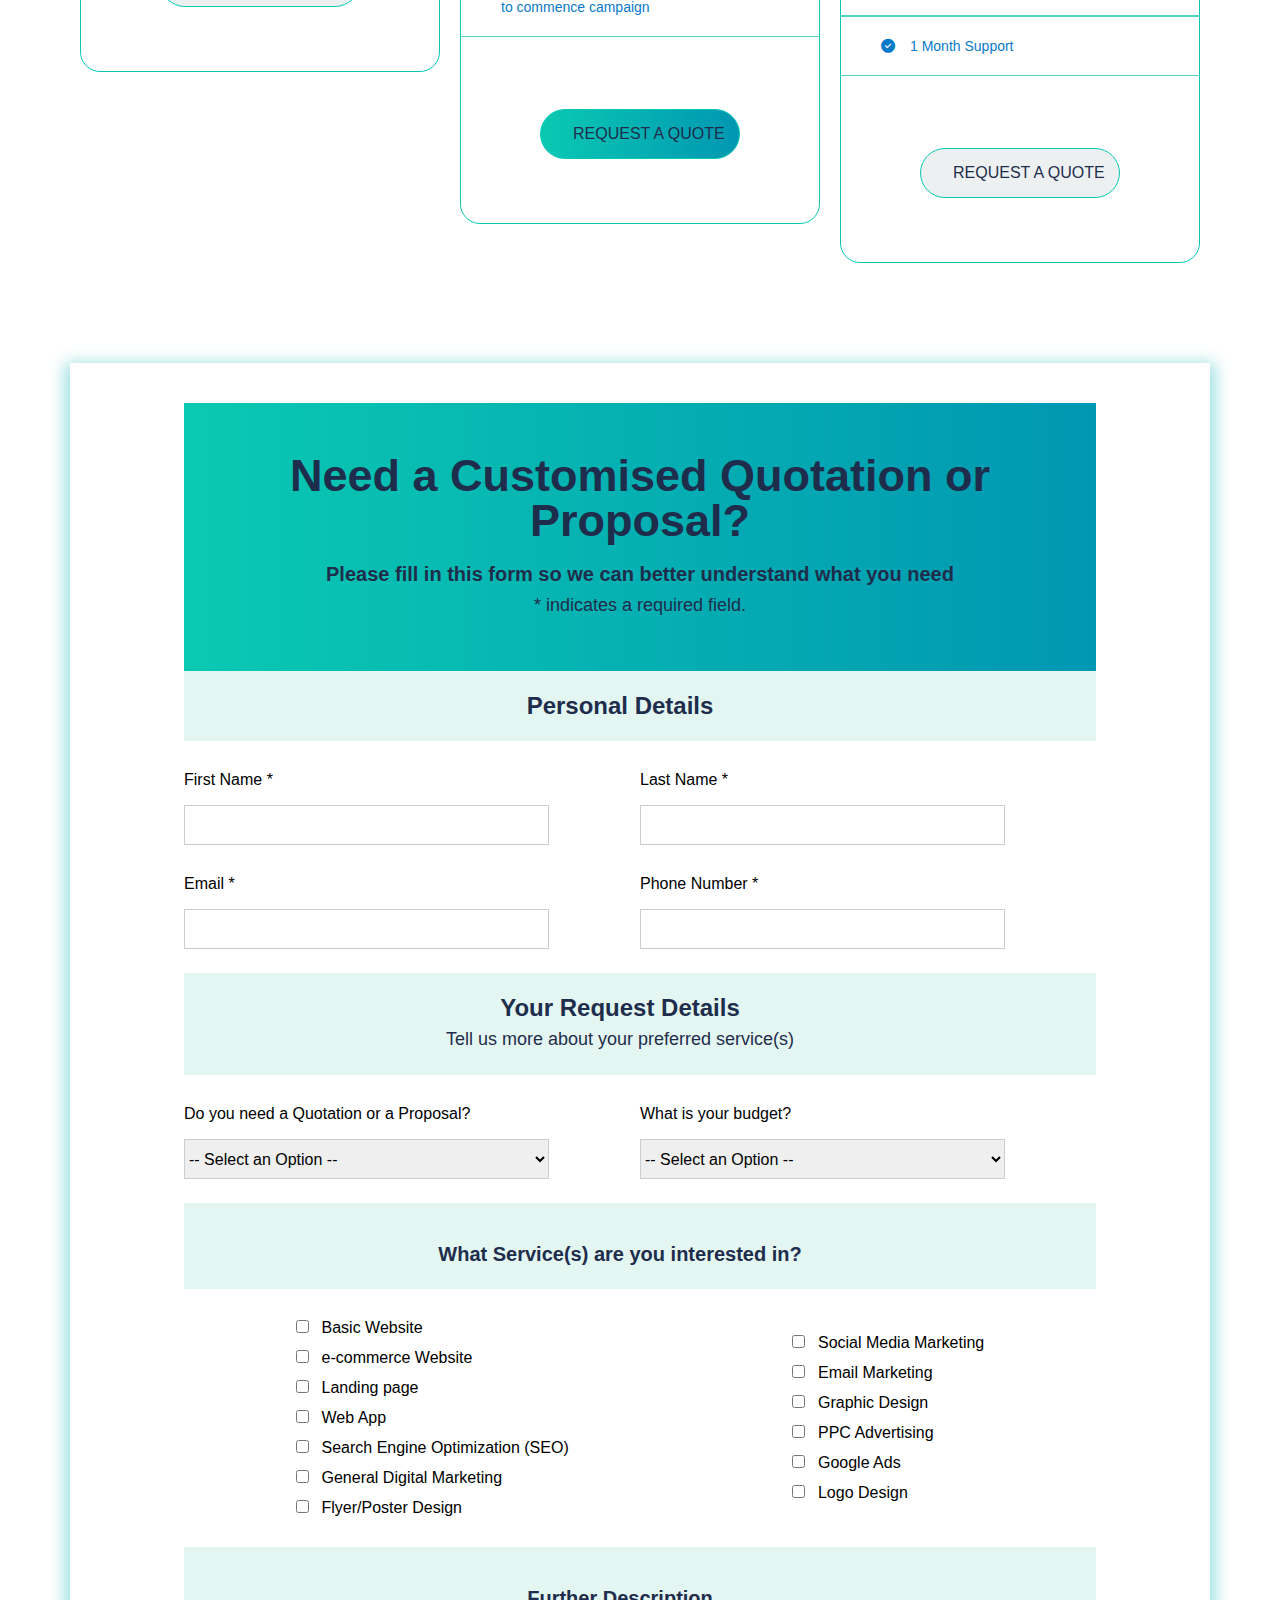
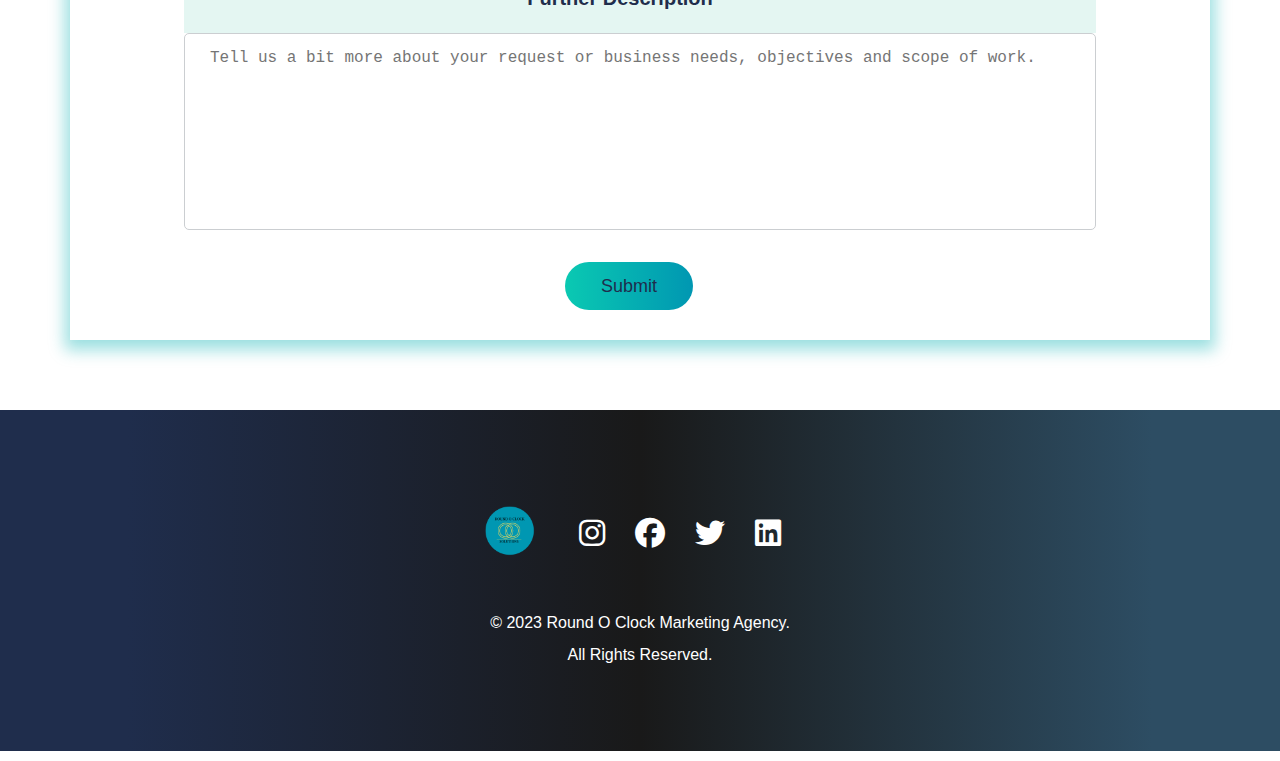
==== commit 97e6172c: "added favicon" ====
--- a/index.html
+++ b/index.html
@@ -5,6 +5,8 @@
     <meta http-equiv="X-UA-Compatible" content="IE=edge">
     <meta name="viewport" content="width=device-width, initial-scale=1.0">
     <title>Round O Clock Agency</title>
+    <!-- Add favicon -->
+    <link rel="icon" href="images/favicons/favicon-16x16.png" sizes="16x16" type="image/png">
 
     <!-- font awesome bootstrap cdn -->
     <link rel="stylesheet" href="https://cdnjs.cloudflare.com/ajax/libs/font-awesome/6.4.0/css/all.min.css">
@@ -244,7 +246,7 @@
                     </div>
                     <div class="price">
                         <span class="sign">KES.</span>
-                        <span class="currency">45,000 </span>
+                        <span class="currency">50,000 </span>
                         <span class="product">/ WEBSITE</span>
                     </div>
                     <ul>
@@ -395,7 +397,7 @@
         <div class="modal-content">
             <span class="close">&times;</span>     
       
-            <img src="images/9.jpg" alt=""> 
+            <img src="images/16.jpg" alt=""> 
         <form  id="popupForm" class="form" name="popup-form" data-netlify="true" data-netlify-honeypot="bot-field" method="POST">
 
             <input type="hidden" name="bot-field">
--- a/style.css
+++ b/style.css
@@ -132,6 +132,7 @@
     display: none;
     border: none;
     outline: none;
+    
 }
 .nav .navbar-toggler .toggler-icon{
     width: 2.7rem;
@@ -141,13 +142,14 @@
     position: relative;
     display: block;
     transition: all 0.3s ease-out 0s;
+    
 }
 .nav .navbar-toggler .close{
     /* position: absolute;
     top: 0;
     right: 0;  */
     font-size: 3rem;
-    font-weight: 300;
+    font-weight: 400;
     opacity: 0.7;
     color: #1F2D4C;
     margin: 0.5rem 0;
@@ -193,6 +195,7 @@
 /* =======================MAIN SECTION ============================== */
 .back{
     /* background-image: url(images/8.jpg); */
+    background-color: #1F2D4C;;
     background-size: cover;
     background-attachment: fixed;
     position: relative; 
@@ -206,13 +209,13 @@
         background-image: url(images/8.jpg);
     }
     25%{
-        background-image: url(images/6.jpg);
+        background-image: url(images/13.jpg);
     }
     50%{
-        background-image: url(images/7.jpg);
+        background-image: url(images/14.jpg);
     }
     75%{
-        background-image: url(images/3.jpg);
+        background-image: url(images/12.jpg);
     }
 }
 .back .overlay{
@@ -705,29 +708,31 @@
 .modal-content {
     background-color: #fff;
     max-width: 80%;
-    margin: 1rem auto;
-    margin-top: 3rem;
+    margin: 0 auto;
     display: flex;
     /* flex-direction: column; */
     justify-content: center;
     align-items: center;
-    max-height: 90vh;   
-    padding: 3rem 1rem;
+    height: 95dvh;   
+    padding: 1rem 1rem;
     overflow-y: auto;
     position: relative;
-    
-}
+    margin: 1% auto;  
+    
+}
+
+
 .modal-content .close {
     position: absolute;
     top: 0;
-    right: 0;
+    left: 0;
     font-size: 3rem;
     font-weight: 700;
     color: #1F2D4C;
     cursor: pointer;
     /* background-image: linear-gradient(to right, #0AC9B2, #0097B2);*/
-    border: 1px solid #0AC9B2; 
-    padding: 1rem 1.5rem;
+    border: 3px solid #0AC9B2; 
+    padding: 0.5rem 1rem;
   }
   
   .modal-content .close:hover {
@@ -735,14 +740,14 @@
   }
   .modal-content img {
     width: 35%;
-    height: 40vh;
+    height: 70vh;
     align-self: center;
   }
 
   .modal .modal-content .form {
     display: flex;
     flex-direction: column;
-    margin: 1rem 1rem ;
+    margin: 2rem 1rem ;
     margin-top: 2rem;
     padding: 5% 2%;
     /* padding-left: 5rem; */
@@ -759,11 +764,11 @@
 }
 .modal-content .form .row div{
        width: 100%;
-    height: 5rem;
+    height: 6rem;
 }
 .modal-content .form .row input,
 .modal-content .form  div select{
-    height: 2rem;
+    height: 3rem;
     border: 1px solid #cbced1;
     /* border-radius : 0.5rem; */
     padding: 0 1.5rem;
@@ -793,6 +798,7 @@
     margin-bottom: 1rem;
     background: linear-gradient(90deg, rgba(31,45,76,1) 10%, rgba(0,0,0, 0.9) 50%, rgba(45,77,99,1) 90%);
     padding: 2rem 2%;
+    padding-bottom: 0;
     
    
 }
@@ -891,7 +897,10 @@
 }
 
 /* ======================= MEDIA QUERIES ============================ */
-@media only screen and (max-width: 946px){
+@media only screen and (max-width: 1025px){
+    link[rel="icon"] {
+        content: url(images/favicons/favicon-32x32.png);
+    }
     .nav{
         padding: 1.6rem 8rem;
         width:100vw
@@ -901,12 +910,16 @@
     }
     .hero-text{
        width: 60%;
-       bottom: 25%;
+       bottom: 40%;
     }
     
     .hero-text h2{
         font-size: 5rem;
         line-height: 6rem;
+    }
+
+    .wrapper{
+        max-width: 80rem;
     }
 
     .services h6{
@@ -939,13 +952,35 @@
     .contact .form{
         width: 80%;
     }
+
+    .modal-content {
+        background-color: #fff;
+        max-width: 80%;       
+        
+        margin: 10% auto;     
+        height: 70vh;   
+        padding:  1rem;
+        position: relative;
+    }
+    .modal-content img {
+      
+        height: 50vh;
+      }
 }
 
 @media only screen and (max-width: 774px){
-    
+    link[rel="icon"] {
+        content: url(images/favicons/apple-touch-icon.png);
+    }
+    .top-nav span,
+    .top-nav a,
+    .top-nav i{
+        font-size: 1.4rem;
+       
+    }
     .nav{
       
-        padding: 1rem 2rem;
+        padding: 1rem 5rem;
         align-items: flex-start;
        
     }
@@ -1015,16 +1050,19 @@
     }
 
     
-    .back{
-        background-size:contain;
+     .back{
+        /*background-size:contain;*/
         background-repeat: no-repeat;
-        background-position:center;
+        background-position:center; 
+        /* height: 100dvh; */
+         background-size: 150dvh;
        
     }
     
     .hero-text{
         width: 80%;
-        bottom: 5%;
+        /* bottom: 5%; */
+        transform: translate(-50%, -15%);
      }
      
      .hero-text h6{
@@ -1033,10 +1071,16 @@
      }
 
      .wrapper{
+        /* max-width: 54rem; */
         padding: 4rem 1.5rem 10rem 1.5rem;
     }
     .services{
         padding: 1rem;
+        margin: 1rem auto;
+        
+        padding: 5% 2%;
+        word-wrap:break-word; 
+        width: 100%;
     }
     .services .service-content .content-box{
         width: 100%;
@@ -1129,7 +1173,15 @@
         font-size: 1.6rem;
     }
     
-    
+    .modal-content {
+        background-color: #fff;
+        max-width: 80%;       
+        
+        margin: 10% auto;     
+        height: 80vh;   
+        padding:  1rem;
+        position: relative;
+    }
  
    
     .modal-content img {
@@ -1157,12 +1209,14 @@
 
 }
 @media only screen and (max-width: 541px){
-   
+    link[rel="icon"] {
+        content: url(images/favicons/android-chrome-192x192.png);
+    }
     .container{
         max-width:100vw;
     }
     .header, .back, .services{
-        width: 100vw;
+        width: 100dvw;
     }
     h2{
         font-size: 3rem;
@@ -1170,25 +1224,25 @@
         
     }
     h3{
+        font-size: 2.4rem;
+        line-height: 3.2rem;
+        font-weight: 500;
+       
+    }
+    h4{
         font-size: 2rem;
         line-height: 3rem;
-        font-weight: 500;
-       
-    }
-    h4{
+      
+    }
+    h6{
         font-size: 1.8rem;
-        line-height: 3rem;
-      
-    }
-    h6{
-        font-size: 1.6rem;
         line-height: 2rem;
         color:#1F2D4C;
         margin-top: 1rem;
     }
     p, span{
-        font-size: 1.4rem;
-        line-height: 2.4rem;
+        font-size: 1.6rem;
+        line-height: 2.8rem;
        
     }
     .main-btn{
@@ -1217,7 +1271,7 @@
        
     }
     .nav{
-        width: 100vw;
+        max-width: 50rem;
         padding: 0 5%;
         height: 6rem;
         background: linear-gradient(90deg, rgba(31,45,76,1) 10%, rgba(0,0,0, 1) 50%, rgba(45,77,99,1) 90%);
@@ -1229,7 +1283,7 @@
    
 
     .nav .menu-bar{
-        top: 6rem;
+        top: 5rem;
     }
 
     .nav .navbar-social{
@@ -1244,35 +1298,41 @@
     }
 
     .back{
-        height: 80dvh;
-        background-size: 125dvh;
-        background-position: top;
+        height: 75dvh;
+         background-size: 120dvh;
+         background-position: top;
     } 
 
     .hero-text{
         width: 80%;
         bottom: 5%;
-        transform: translate(-50%, -22%);
+        transform: translate(-50%, -25%);
      }
    
     .hero-text h2{
         font-size: 3rem;
-        line-height: 4rem;
+        line-height: 3.6rem;
+        text-align: left;
     }
     .hero-text h6{
         /* display: none; */
-        font-size: 1.4rem;
+        font-size: 1.6rem;
         line-height: 1.6rem;
         padding: 1rem;
+        text-align: left;
         /* background-color: rgba(0,0,0, 0.25); */
     }
-    .hero-text .hero-btn .main-btn{
-        font-size: 1rem;
-        line-height: 1rem;
+    .hero-text .hero-btn li a.main-btn{
+        font-size: 1.2rem;
+        line-height: 4rem;
         margin-top: 0.8rem;
     }
     .hero-text .hero-btn{
-        margin-top: 2rem;
+        margin-top: 1rem;
+        margin-left: 0;
+        padding-left: 0;
+        display: flex;
+        justify-content: space-around;
     }
 
   .wrapper{
@@ -1285,7 +1345,7 @@
         flex-direction: column;
         justify-content: flex-start;
         align-items: flex-start;
-        text-align: center; 
+        text-align: left; 
         margin: 1rem auto;
         
         padding: 5% 2%;
@@ -1308,6 +1368,7 @@
        
         margin: 2rem 0;
         padding: 0;
+        margin-top: 6rem;
         
     }
     .services .agency-name{
@@ -1361,12 +1422,12 @@
     }
    
     .services h6{
-        font-size: 1.6rem;
+        font-size: 1.8rem;
         line-height: 3rem;
         margin-bottom: 4rem;
     }
     .servics p{
-        font-size: 1.4rem;
+        font-size: 1.6rem;
         line-height: 3rem;
         word-wrap: break-word; 
     }
@@ -1385,27 +1446,27 @@
         width: 90%;
     }
     .pricing .basic span {
-        font-size: 1rem;
+        font-size: 1.2rem;
     }
     .pricing .basic .price .sign {
+        font-size: 1.6rem;
+    }
+    .pricing .basic .price .currency {
+        font-size: 3.2rem;
+    }
+    .pricing .basic .price .product {
         font-size: 1.4rem;
-    }
-    .pricing .basic .price .currency {
-        font-size: 3rem;
-    }
-    .pricing .basic .price .product {
-        font-size: 1.2rem;
     }
     .pricing .basic ul li{
         line-height: 2rem;
     }
 
     .pricing h3{
-        font-size: 3rem;
+        font-size: 3.2rem;
         line-height: 4rem;
     }
     .pricing h6{
-        font-size: 1.6rem;
+        font-size: 1.8rem;
         line-height: 3rem;
         margin-bottom: 4rem;
     }
@@ -1418,10 +1479,10 @@
 
 .pricing .table .price-btn a {
     margin: 2.4rem auto;
-    margin-top: 1.6rem;
+    margin-top: 1.4rem;
     width: 17rem;
     font-weight: 500;
-    font-size: 1.4rem;
+    font-size: 1.6rem;
     border-radius: 2rem;
     padding: 0.5em 1em;
 }
@@ -1434,11 +1495,11 @@
         width: 90%;
     }
     .call-to-act .parallax h3{
-        font-size: 3rem;
+        font-size: 3.2rem;
         line-height: 4rem;
     } 
     .call-to-act .parallax h6{
-        font-size: 1.4rem;
+        font-size: 1.6rem;
         line-height: 2.4rem;
     } 
 
@@ -1456,8 +1517,9 @@
         padding: 2rem;
     }
     .contact .form .title p{
-        margin-top: 1rem;
+        margin-top: 1.5rem;
         font-weight: 300;
+        font-size: 1.2rem;
     }
     .contact .form .description{
         padding: 1rem;
@@ -1467,15 +1529,16 @@
         margin-bottom: 0;
     }
     .contact .form .description p{
-        margin-top:0.7rem;
+        margin-top: 0.7rem;
+        opacity: 75%;
     }
     .contact .form h3{
-        font-size: 2.4rem;
-        line-height: 3rem;
+        font-size: 3rem;
+        line-height: 4rem;
         font-weight: 500;
     }
     .contact .form h4{
-        font-size: 1.8rem;
+        font-size: 2rem;
         line-height: 3rem;
         font-weight: 500;
     }
@@ -1484,7 +1547,7 @@
         padding-bottom: 1.5rem;
     } 
     .contact .form h6{
-        font-size: 1.4rem;
+        font-size: 1.6rem;
         line-height: 2rem;
         margin-top: 1.5rem;
         font-weight: 500;
@@ -1493,17 +1556,21 @@
     .contact .form .row label,
     .contact .form .row select,
     .contact .form .check-service label{
-        font-size: 1.3rem;
-        line-height: 2rem;
+        font-size: 1.6rem;
+        line-height: 2.4rem;
     }
     .contact .form .row select,
     .contact .form p{
-        font-size: 1.3rem;
-        line-height: 1.5rem;
+        font-size: 1.6rem;
+        line-height: 1.8rem;
         font-weight: 300;
     }
     .contact .form .row select{
-        font-size: 1rem;
+        font-size: 1.4rem;
+    }
+    .contact .form .check-service label{
+        font-size: 1.5rem;
+        line-height: 3rem;
     }
     .contact .form .first-row,
     .contact .form .second-row,
@@ -1519,6 +1586,13 @@
     .contact .form .first-row{
         margin: 0;
     }
+    .contact .form .third-row {
+        margin-bottom: 0;
+    }
+    .contact .form .third-row div{
+        
+        height: 10rem;
+    }
     .contact .form .first-row input,
     .contact .form .second-row input{
         width: 100%;
@@ -1532,27 +1606,27 @@
         border-radius: 1.6rem;
         padding: 0 2rem;
         font-weight: 700;      
-        font-size: 1.4rem;
+        font-size: 1.6rem;
        
     }
     .contact .form textarea::placeholder {
         font-family: "Poppins" sans-serif;
-        font-size: 1rem;
+        font-size: 1.2rem;
       }
 
     
     .modal{
-        max-width: 36rem;
+        max-width: 100%;
       }
     .modal-content {
         background-color: #fff;
-        max-width: 70%;
+        max-width: 80%;
         margin: 1rem auto;
         display: flex;
          flex-direction: column; 
         justify-content: center;
         align-items: center;
-        max-height: 100vh;   
+        height: 100dvh;   
         padding:  1rem;
         overflow-y: scroll;
         position: relative;
@@ -1560,7 +1634,8 @@
     }
       .modal-content img {
         width: 85%;
-        height: 15vh;display: none;
+        height: 15vh;
+        display: none;
 
       }
     
@@ -1596,7 +1671,7 @@
     }
     .modal-content .form .row div{
            width: 90%;
-        height: 6rem; 
+        height: 5rem; 
         margin: 1rem auto;
     }
     .modal .form .first-row div{
@@ -1612,7 +1687,7 @@
     }
     .modal-content .form .row input,
     .modal-content .form  div select{
-        height: 3rem; 
+        height: 2.5rem; 
         border: 1px solid #cbced1;
         /* border-radius : 0.5rem; */
         padding: 1rem 1.5rem;
@@ -1630,22 +1705,22 @@
         width: 100%;
     }
     .modal-content .form  p{
+        font-size: 1.4rem;
+        font-weight: 600;
+    }
+    .modal-content .form  div select option{
         font-size: 1.2rem;
-        font-weight: 600;
-    }
-    .modal-content .form  div select option{
-        font-size: 1rem;
   
     }
     .modal-content .form  h6{
-        font-size: 1.2rem;
+        font-size: 1.4rem;
         line-height: 1.4rem;
     }
     .modal-content .form  h4{
-        font-size: 1.4rem;
+        font-size: 1.6rem;
     }
     .modal-content .form  h3{
-        font-size: 1.8rem;
+        font-size: 2rem;
         line-height: 2rem;
         color: white;
     }    
@@ -1667,7 +1742,7 @@
         display: none;
     }
     footer {
-        max-width: 40rem;
+        max-width: 45rem;
         padding: 4rem;
         display: flex;
         flex-direction: column;
@@ -1680,14 +1755,14 @@
 
     }
     footer .row-one a{
-        font-size: 2rem;
+        font-size: 2.4rem;
     }
    
     
     
     footer p, footer .footer-span{
-    font-size: 1rem;
-    line-height: 1.8rem;
+    font-size: 1.4rem;
+    line-height: 2rem;
     margin-top: 1rem;
     }
     
@@ -1698,22 +1773,27 @@
     
     }
 }
-@media only screen and (max-width: 374px){
+@media only screen and (max-width: 361px){
+    link[rel="icon"] {
+        content: url(images/favicons/android-chrome-512x512.png);
+    }
     .back {
-        height: 65dvh;
-        background-size: 100dvh;
+        height: 92.5dvh;
+        background-size: 130dvh;
+        background-position: center;
     }
     .hero-text{
         /* width: 90%; */
-        transform: translate(-50%, -30%);
-    }
-     .hero-text h2{
-        font-size: 2.8rem;
-        line-height: 3rem;
+        transform: translate(-50%, -20%);
+    }
+    .hero-text h2{
+        font-size: 2.4rem;
+        line-height: 3.6rem;
     }
     .hero-text h6{
-        display: none;
-    } 
+        font-size: 1.4rem;
+        line-height: 1.6rem;
+    }
 
     .call-to-act .parallax h3 {
         font-size: 2.8rem;
@@ -1730,4 +1810,56 @@
         line-height: 4rem;
         
     }
+    
+    .contact .form .row select{
+        font-size: 1.2rem;
+    }
+    
+    .modal-content {
+        max-width: 80%;
+        height: 140dvh;   
+    }
+}
+
+@media only screen and (max-width: 281px){
+   
+    .back {
+        height: 120dvh;
+        background-size: 130dvh;
+        background-position: center;
+    }
+    /* .nav{
+        background: transparent;
+    } */
+    .hero-text{
+        transform: translate(-50%, -20%);
+    } 
+    .hero-text h2 {
+        font-size: 2.4rem;
+        line-height: 3rem;
+    }
+    
+    .hero-text .hero-btn  {
+        line-height: 2rem;
+    }
+    .hero-text .hero-btn li a.main-btn {
+        font-size: 1rem;
+        line-height: 3rem;
+    }
+    .contact .form .row select{
+        font-size: 1rem;
+    }
+
+    .modal-content {
+        max-width: 80%;
+        height: 120vh;   
+    }
+    footer .row-one a {
+        padding-right: 2rem;
+    }
+    ooter p, footer .footer-span {
+        font-size: 1.2rem;
+    }
+
+        
 }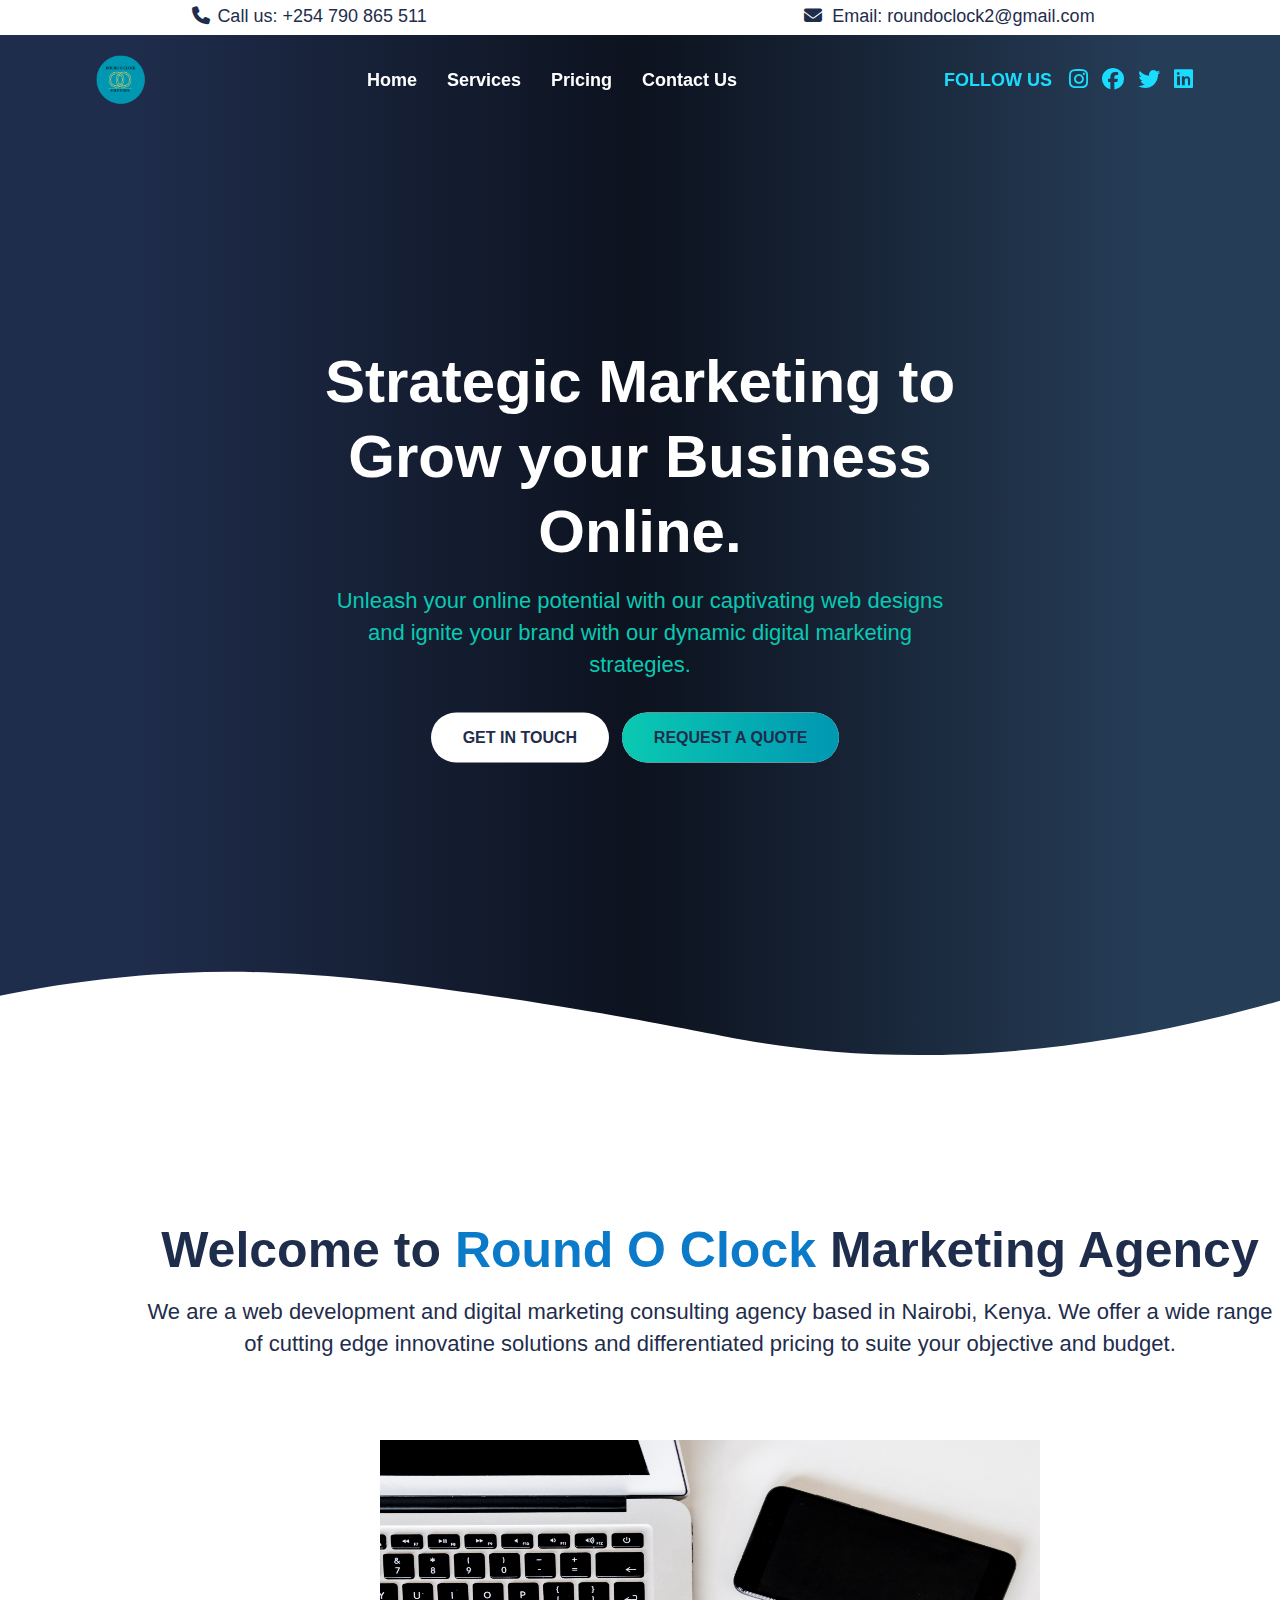
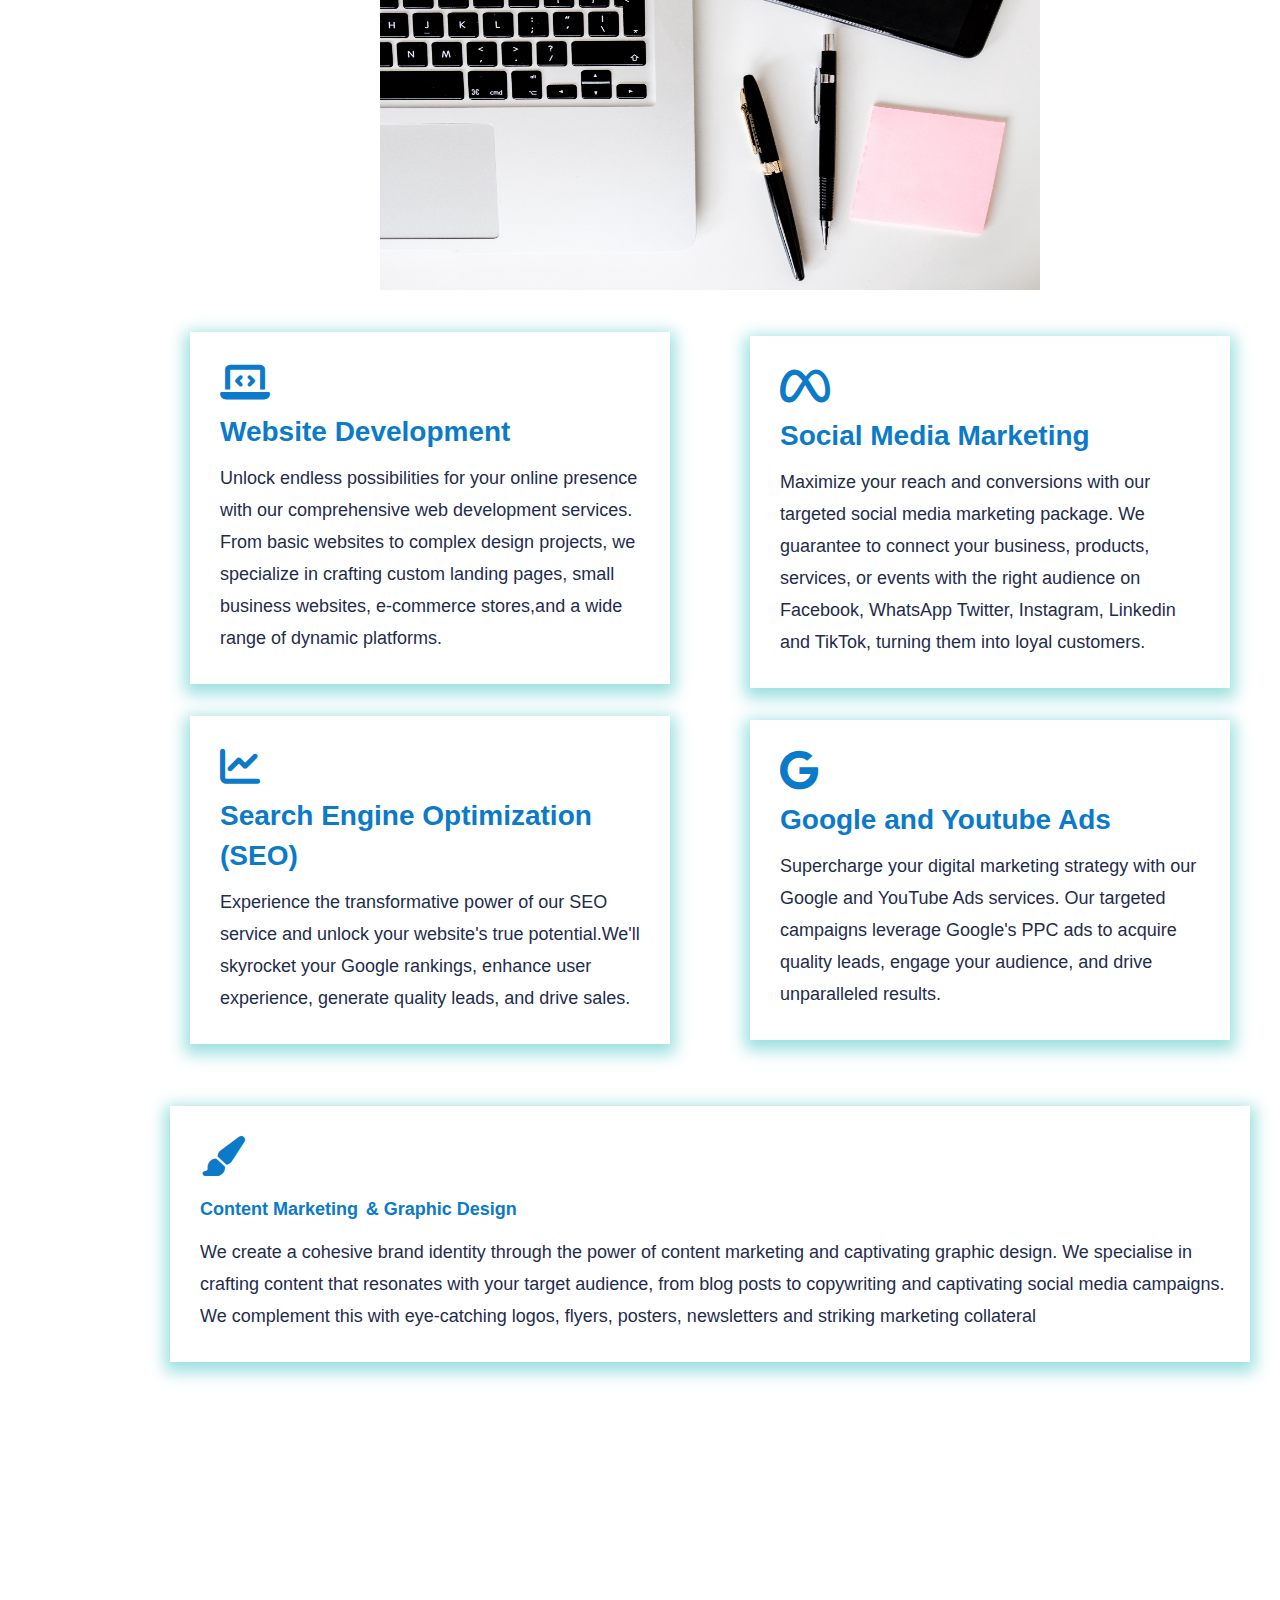
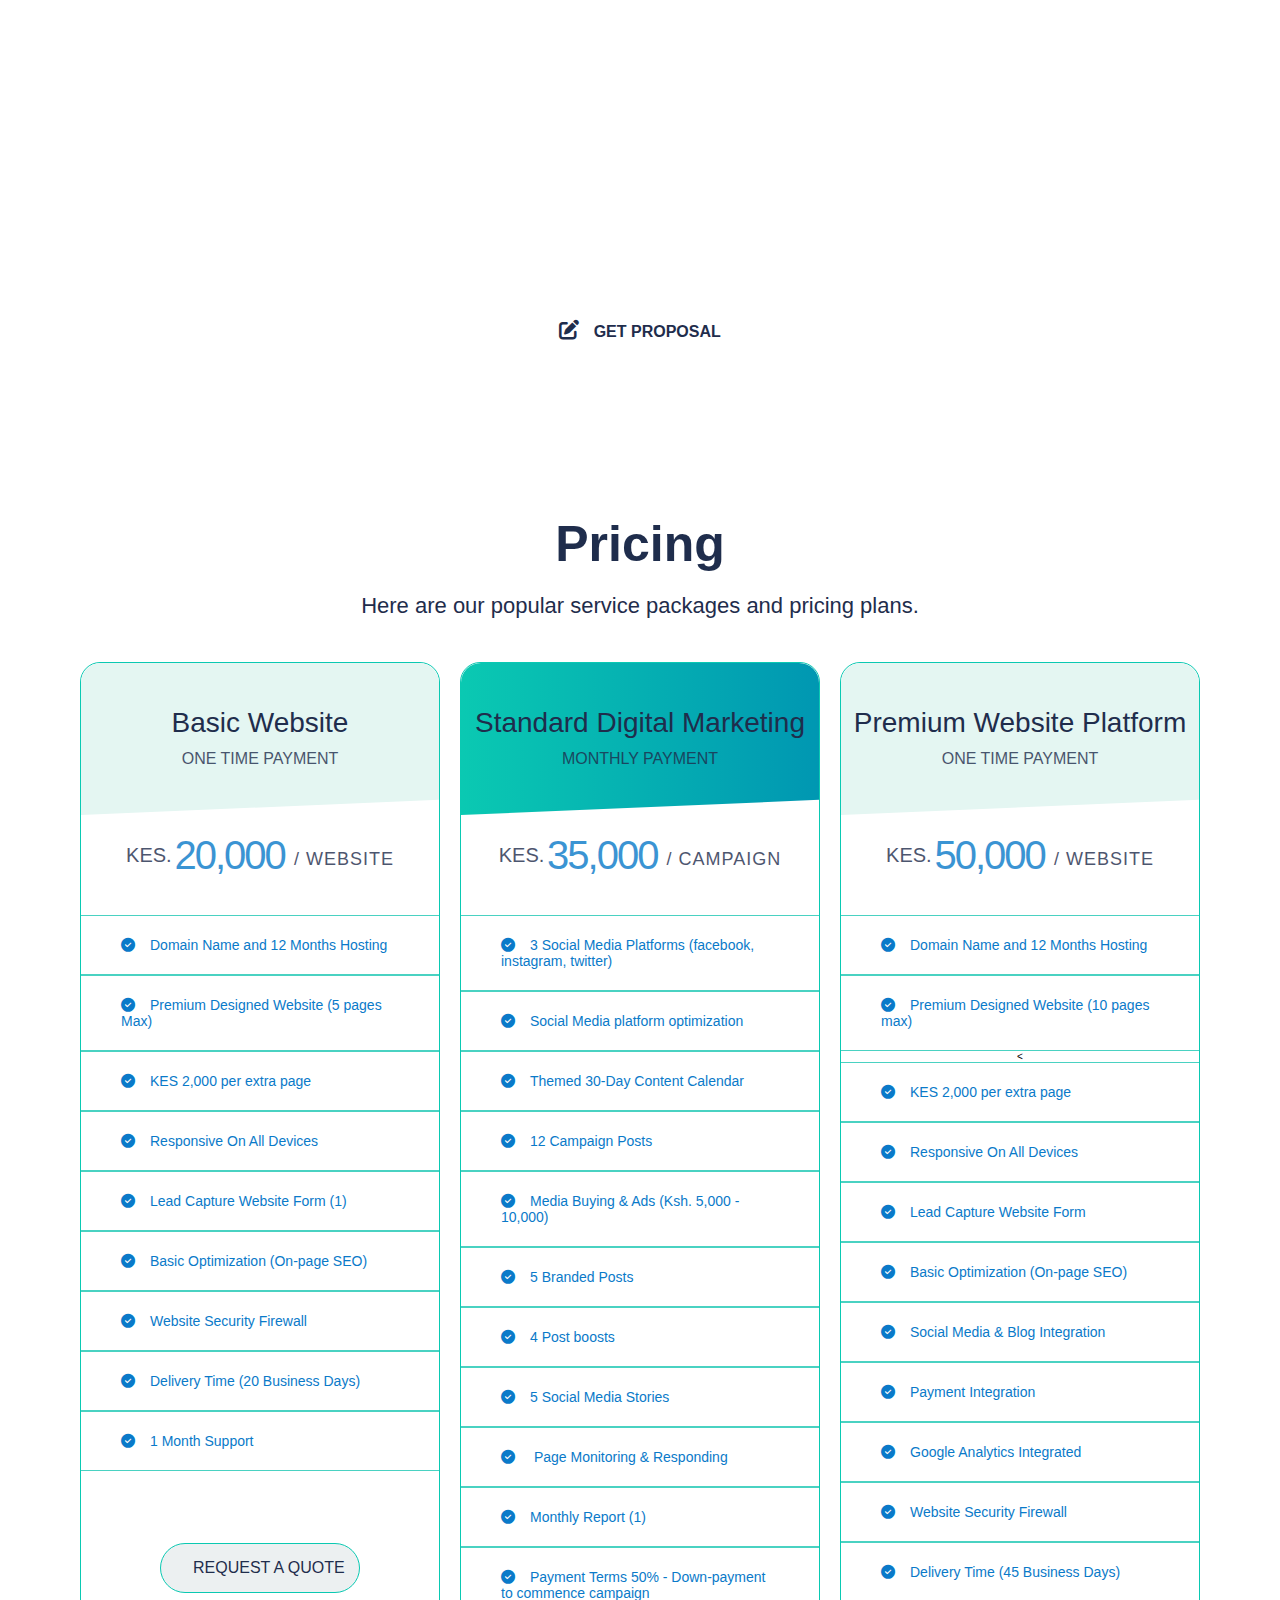
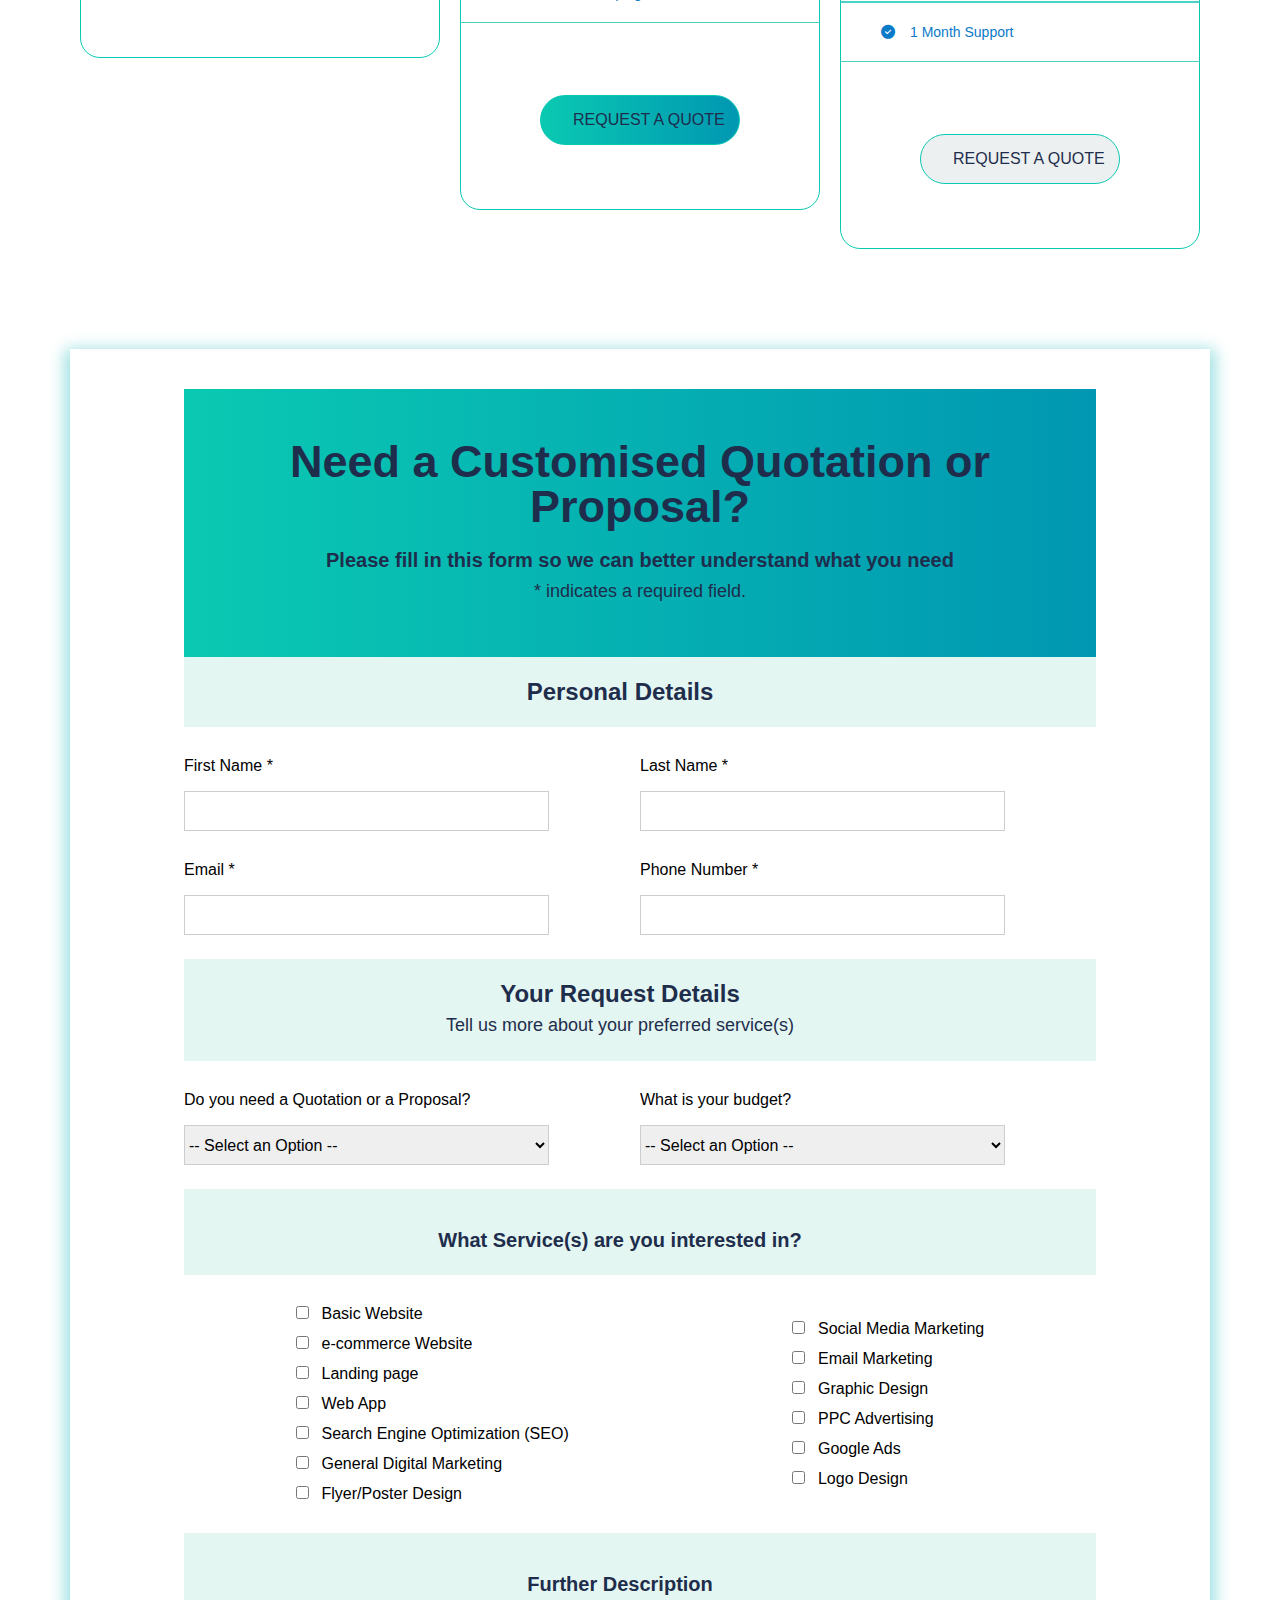
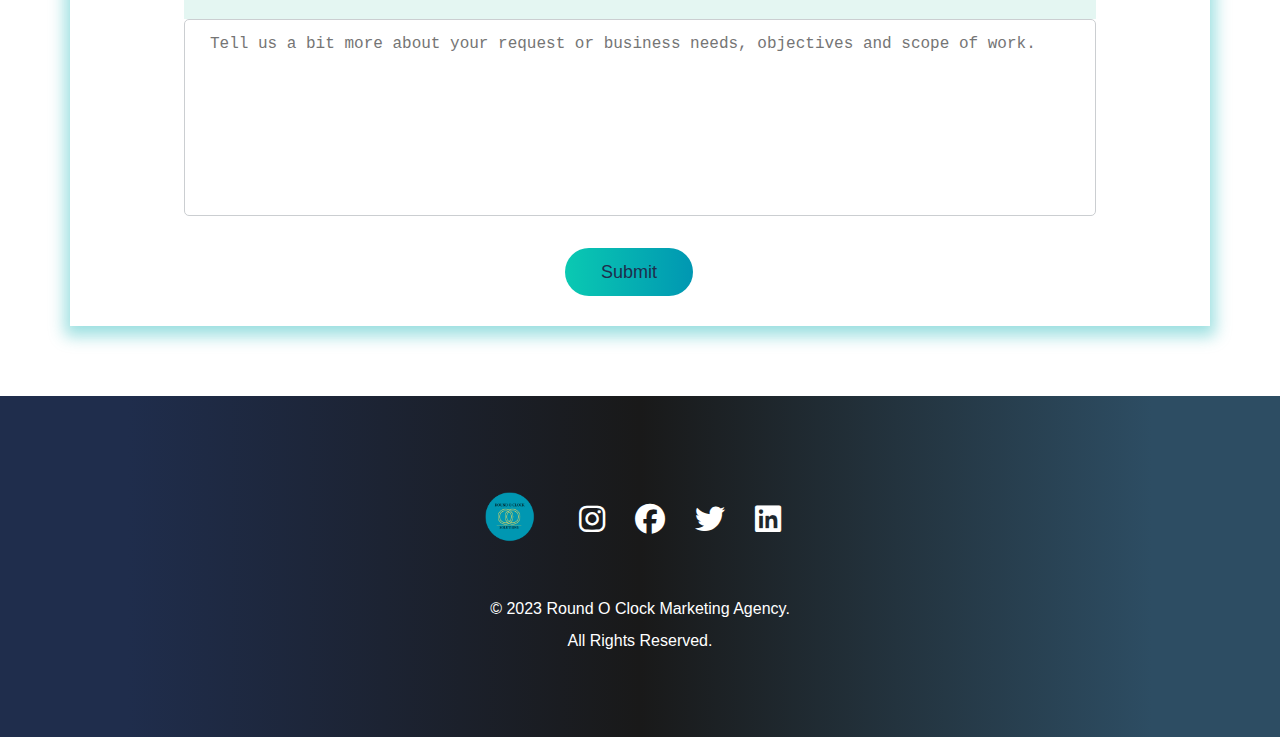
==== commit dac5e616: "service content" ====
--- a/index.html
+++ b/index.html
@@ -133,7 +133,7 @@
                             <div class="service-item">
                                 <i class="fa-solid fa-paintbrush"></i>
                                 <div class="service-content">
-                                    <h4 class="service-title">Content Marketing <br> & Graphic Design</h4>
+                                    <h4 class="service-title"><span class="no-wrap">Content Marketing</span> <span class="no-wrap">& Graphic Design</span> </h4>
                                     <p class="text"> We create a cohesive brand identity through  the power of content marketing and captivating graphic design. We specialise in crafting content that resonates with your target audience, from  blog posts to copywriting and captivating social media campaigns. We complement this with eye-catching logos, flyers, posters, newsletters and striking marketing collateral</p>
                                 </div>
                             </div>
--- a/style.css
+++ b/style.css
@@ -52,6 +52,9 @@
     font-size: 1.8rem;
     line-height: 3.2rem;
     color: #1F2D4C;
+}
+.no-wrap{
+    white-space: nowrap;
 }
 .main-btn{
     display: inline-block;
@@ -323,12 +326,12 @@
     
 }
 .services .service-content .content-image{
-    width: 75%;
+    width: 60%;
     
 }
 .services .service-content .content-image img{
     width: 100%;
-    height: 40vh;
+    height: 50vh;
     
 }
 .services .service-content .content-box{
@@ -366,7 +369,7 @@
     flex-basis: 100%;
     margin-top: 0;
     padding-top: 0;
-    padding: 0 15%;
+    padding: 0;
     
   }
 .services .service-content .content-box .box-one .service-item i{
@@ -375,7 +378,8 @@
     font-size: 4rem;
     margin-bottom: 1rem;
 }
-.services .service-content .content-box .box-one .service-item h4{
+.services .service-content .content-box .box-one .service-item h4,
+.services .service-content .content-box .box-one .service-item h4 span{
     color:#0A7AC9; 
     margin-bottom: 1rem;
 }
@@ -926,7 +930,7 @@
         margin-bottom: 4rem;
     }
     .services .service-content .content-image img{
-        height: 25vh;
+        height: 30vh;
         
     }
     
@@ -1109,6 +1113,7 @@
         line-height: 5rem;
     }
     .services h4,
+    .services h4 span,
     .services i{
         font-size: 3rem;
         line-height: 4rem;
@@ -1361,7 +1366,7 @@
     }
     .services .service-content .content-image img{
         width: 100%;
-        height: 25vh;
+        height: 30vh;
         
     }
     .services > .service-content{
@@ -1403,7 +1408,8 @@
 
     
    
-    .services .service-content .content-box .box-one .service-item h4{
+    .services .service-content .content-box .box-one .service-item h4,
+    .services .service-content .content-box .box-one .service-item h4 span{
         color:#0A7AC9;
         margin-bottom: 1rem;
         font-size: 2rem;
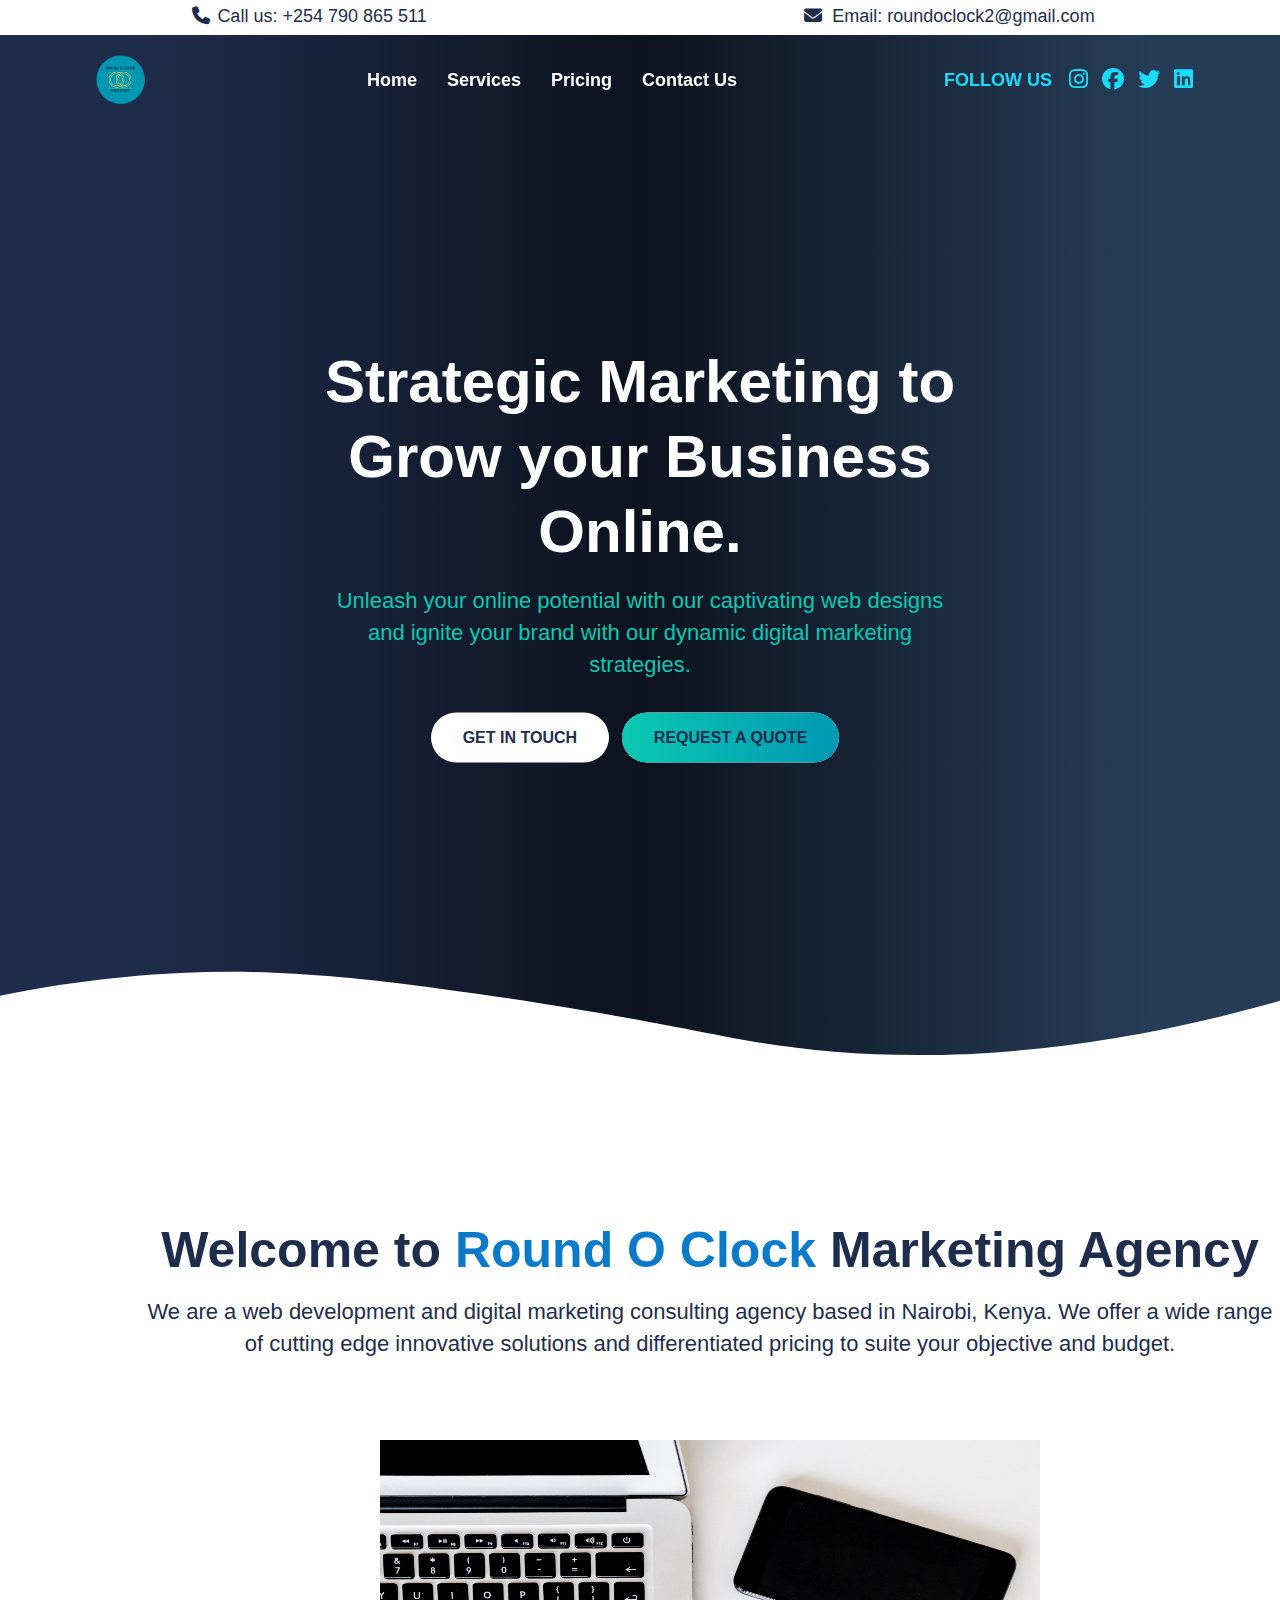
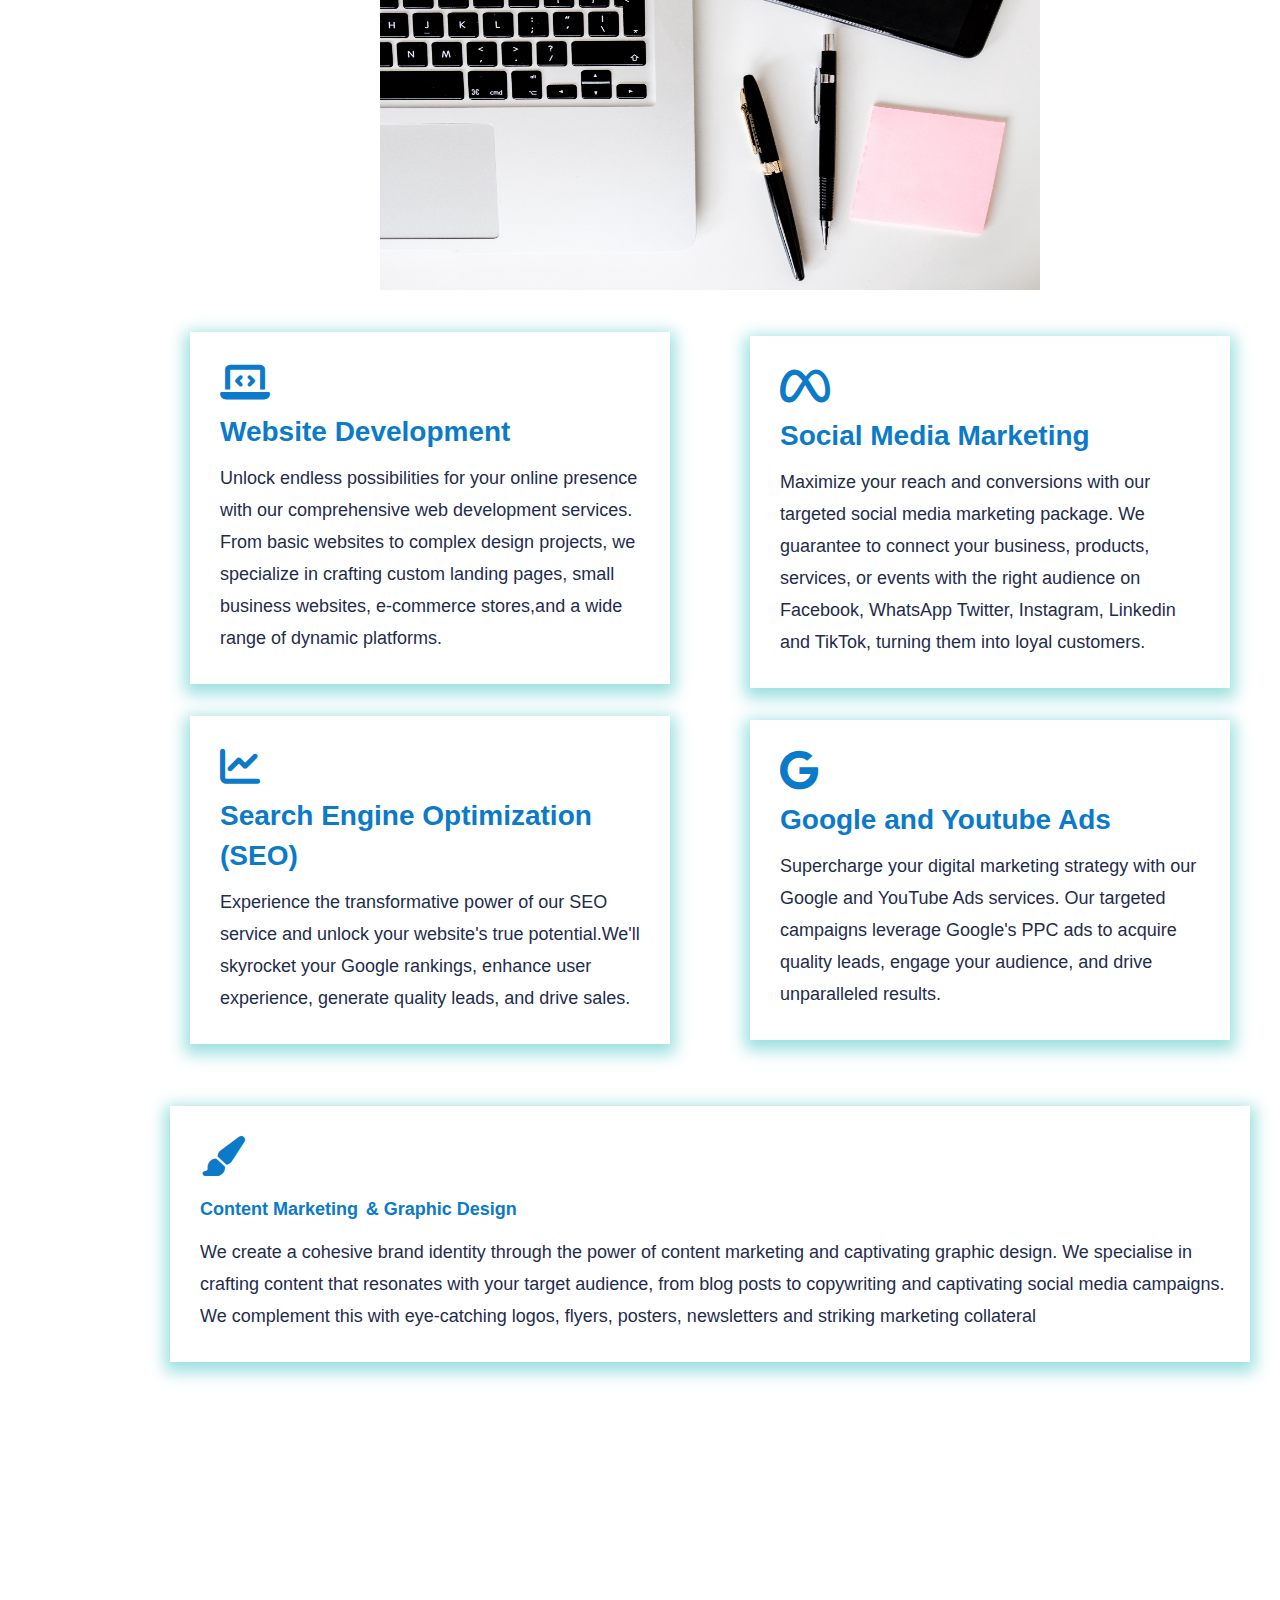
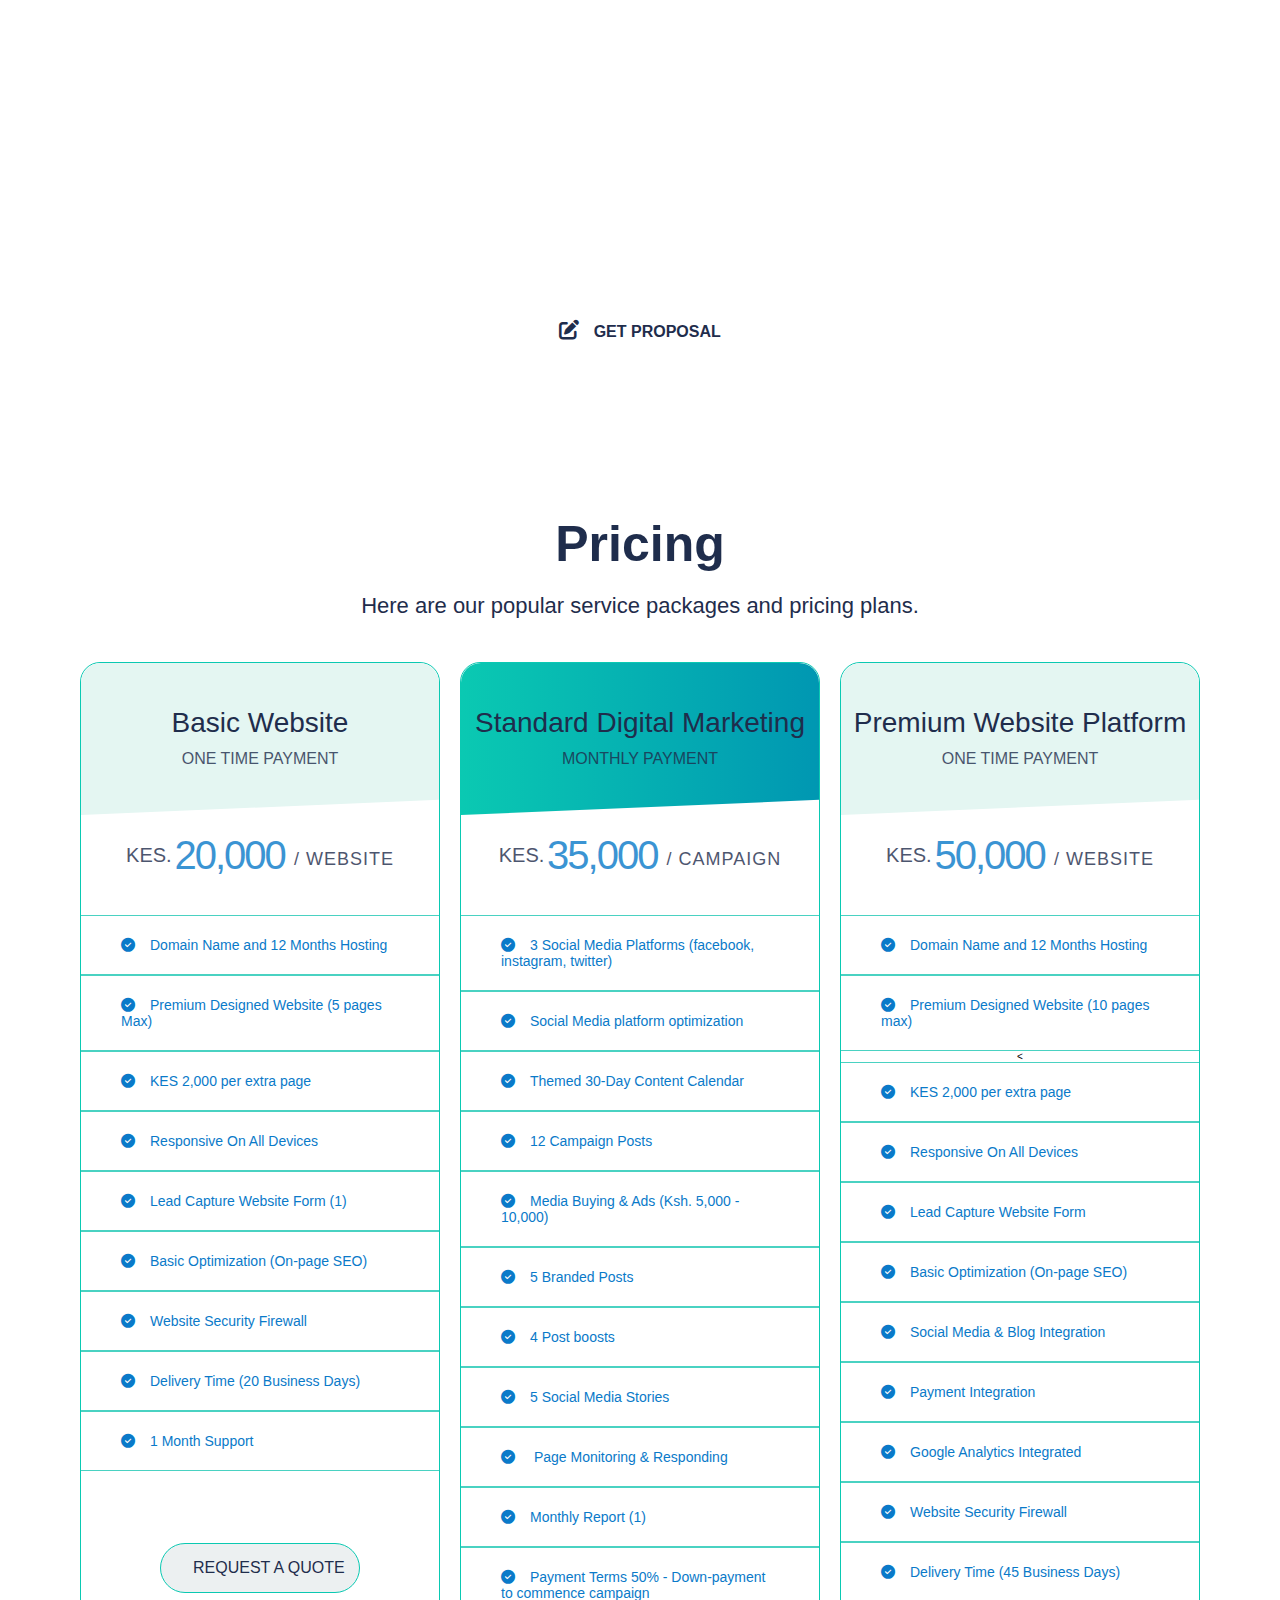
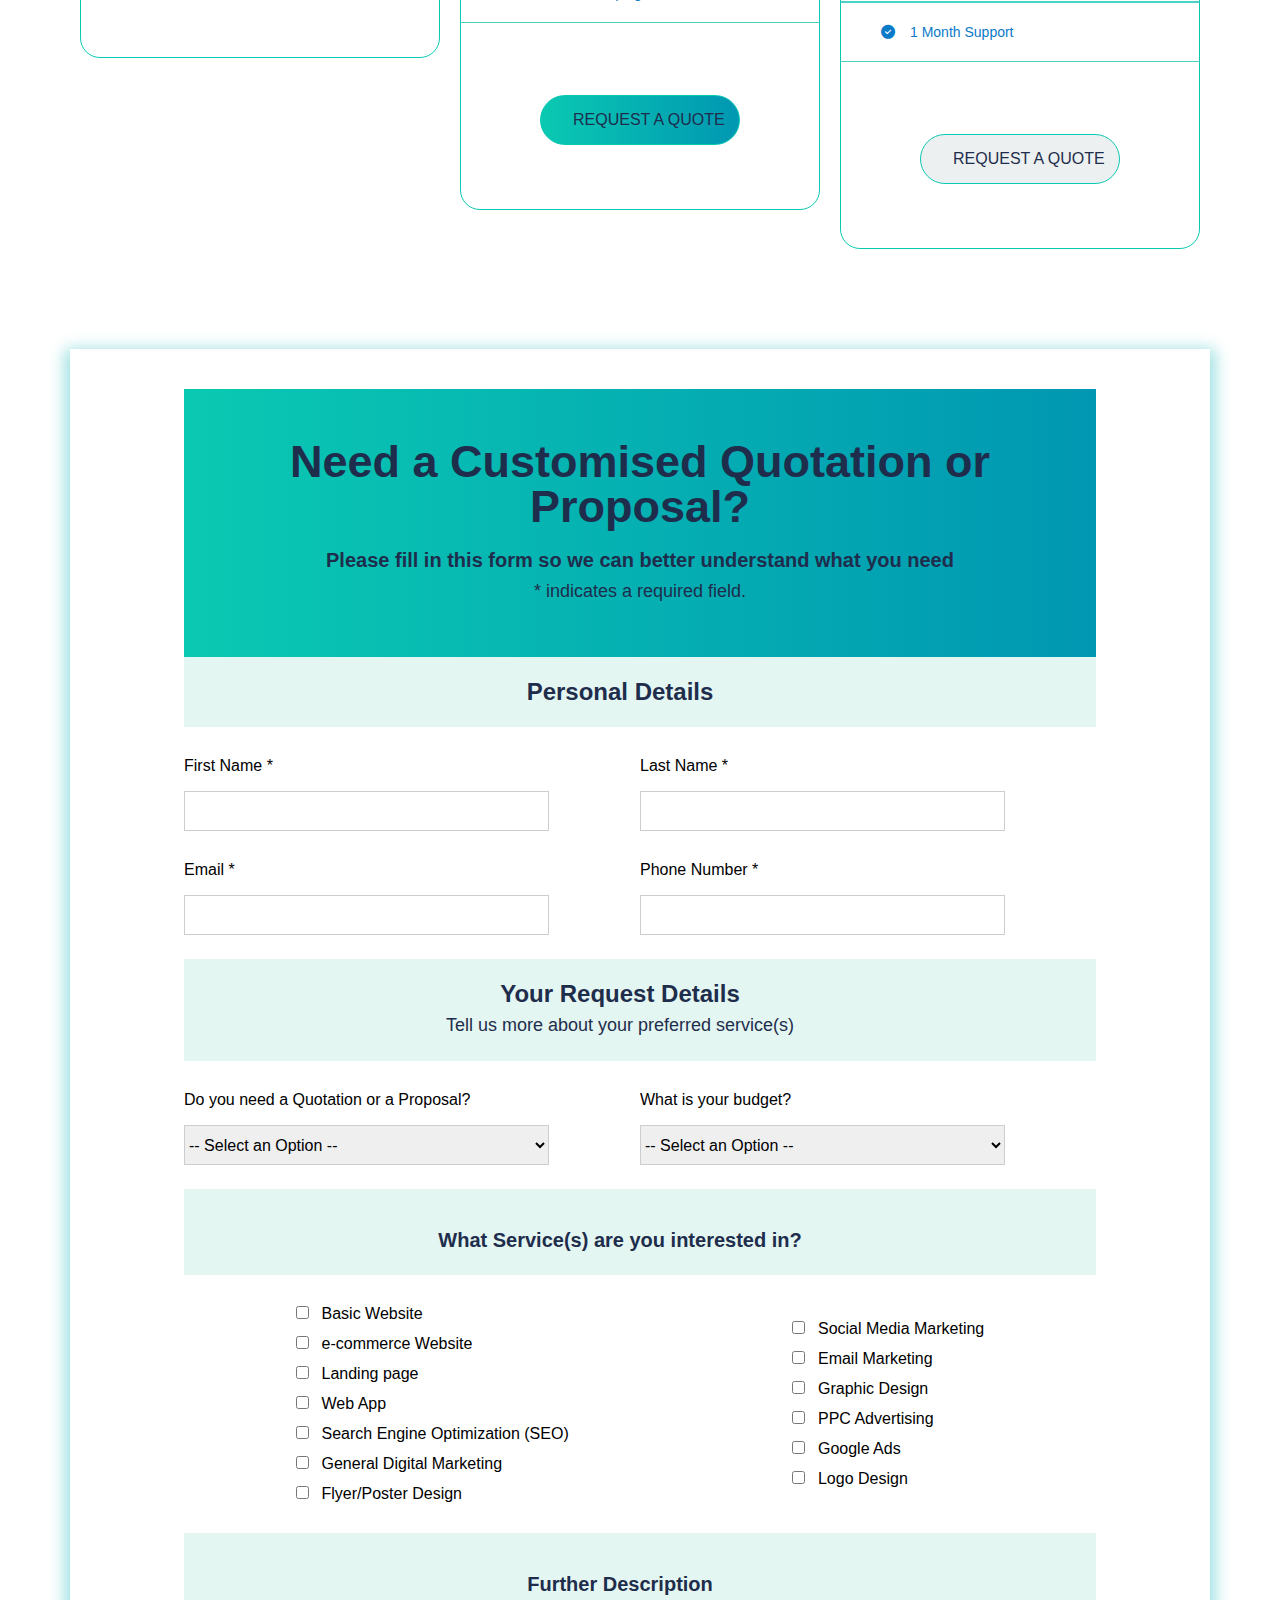
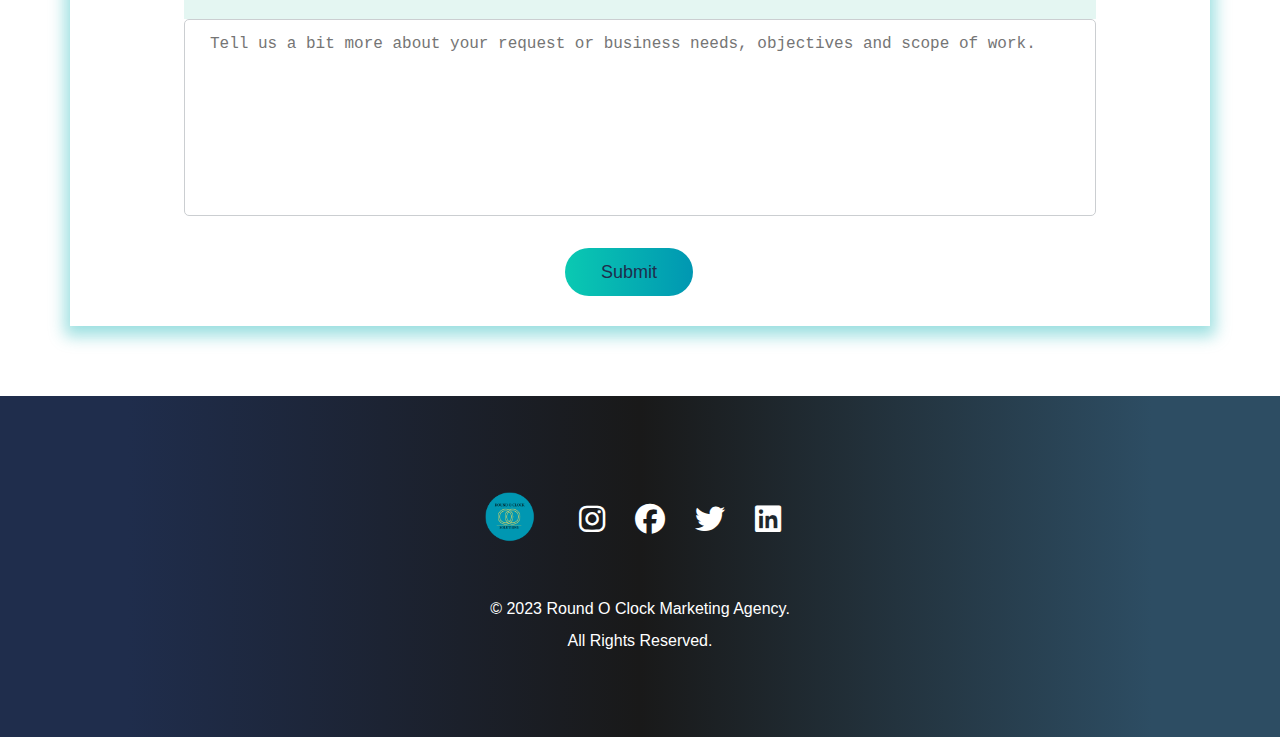
==== commit a7730910: "open graph" ====
--- a/index.html
+++ b/index.html
@@ -6,10 +6,19 @@
     <meta name="viewport" content="width=device-width, initial-scale=1.0">
     <title>Round O Clock Agency</title>
     <!-- Add favicon -->
-    <link rel="icon" href="images/favicons/favicon-16x16.png" sizes="16x16" type="image/png">
+    <!-- <link rel="icon" href="images/favicons/favicon-16x16.png" sizes="16x16" type="image/png"> -->
+    <link rel="icon" href="images/favicons/favicon.ico" type="image/x-icon">
+    <link rel="shortcut icon" href="images/favicons/favicon.ico" type="image/x-icon">
 
     <!-- font awesome bootstrap cdn -->
     <link rel="stylesheet" href="https://cdnjs.cloudflare.com/ajax/libs/font-awesome/6.4.0/css/all.min.css">
+
+    <!-- Open Graph Meta tags -->
+    <meta property="og:title" content="Round O Clock Agency">
+    <meta property="og:description" content="Strategic digital marketing and web development.">
+    <meta property="og:image" content="images/screenshot.png">
+    <meta property="og:url" content="https://www.round-o-clock.com">
+
 
     <link rel="stylesheet" href="style.css">
 </head>
@@ -82,7 +91,7 @@
         <!-- Services Section -->
         <section class="services" >
             <h3>Welcome to <span class="agency-name">Round O Clock</span>  Marketing Agency</h3>
-            <h6>We are a web development and digital marketing consulting agency based in Nairobi, Kenya. We offer a wide range of cutting edge innovatine solutions and differentiated pricing  to suite your objective and budget.</h6>
+            <h6>We are a web development and digital marketing consulting agency based in Nairobi, Kenya. We offer a wide range of cutting edge innovative solutions and differentiated pricing  to suite your objective and budget.</h6>
             <div class="service-content" id="services">
                 <div class="content-image">
                     <img src="images/10.jpg" alt="laptop smartgphone and pen">
--- a/style.css
+++ b/style.css
@@ -902,9 +902,9 @@
 
 /* ======================= MEDIA QUERIES ============================ */
 @media only screen and (max-width: 1025px){
-    link[rel="icon"] {
+    /* link[rel="icon"] {
         content: url(images/favicons/favicon-32x32.png);
-    }
+    } */
     .nav{
         padding: 1.6rem 8rem;
         width:100vw
@@ -973,9 +973,9 @@
 }
 
 @media only screen and (max-width: 774px){
-    link[rel="icon"] {
+    /* link[rel="icon"] {
         content: url(images/favicons/apple-touch-icon.png);
-    }
+    } */
     .top-nav span,
     .top-nav a,
     .top-nav i{
@@ -1214,9 +1214,9 @@
 
 }
 @media only screen and (max-width: 541px){
-    link[rel="icon"] {
+    /* link[rel="icon"] {
         content: url(images/favicons/android-chrome-192x192.png);
-    }
+    } */
     .container{
         max-width:100vw;
     }
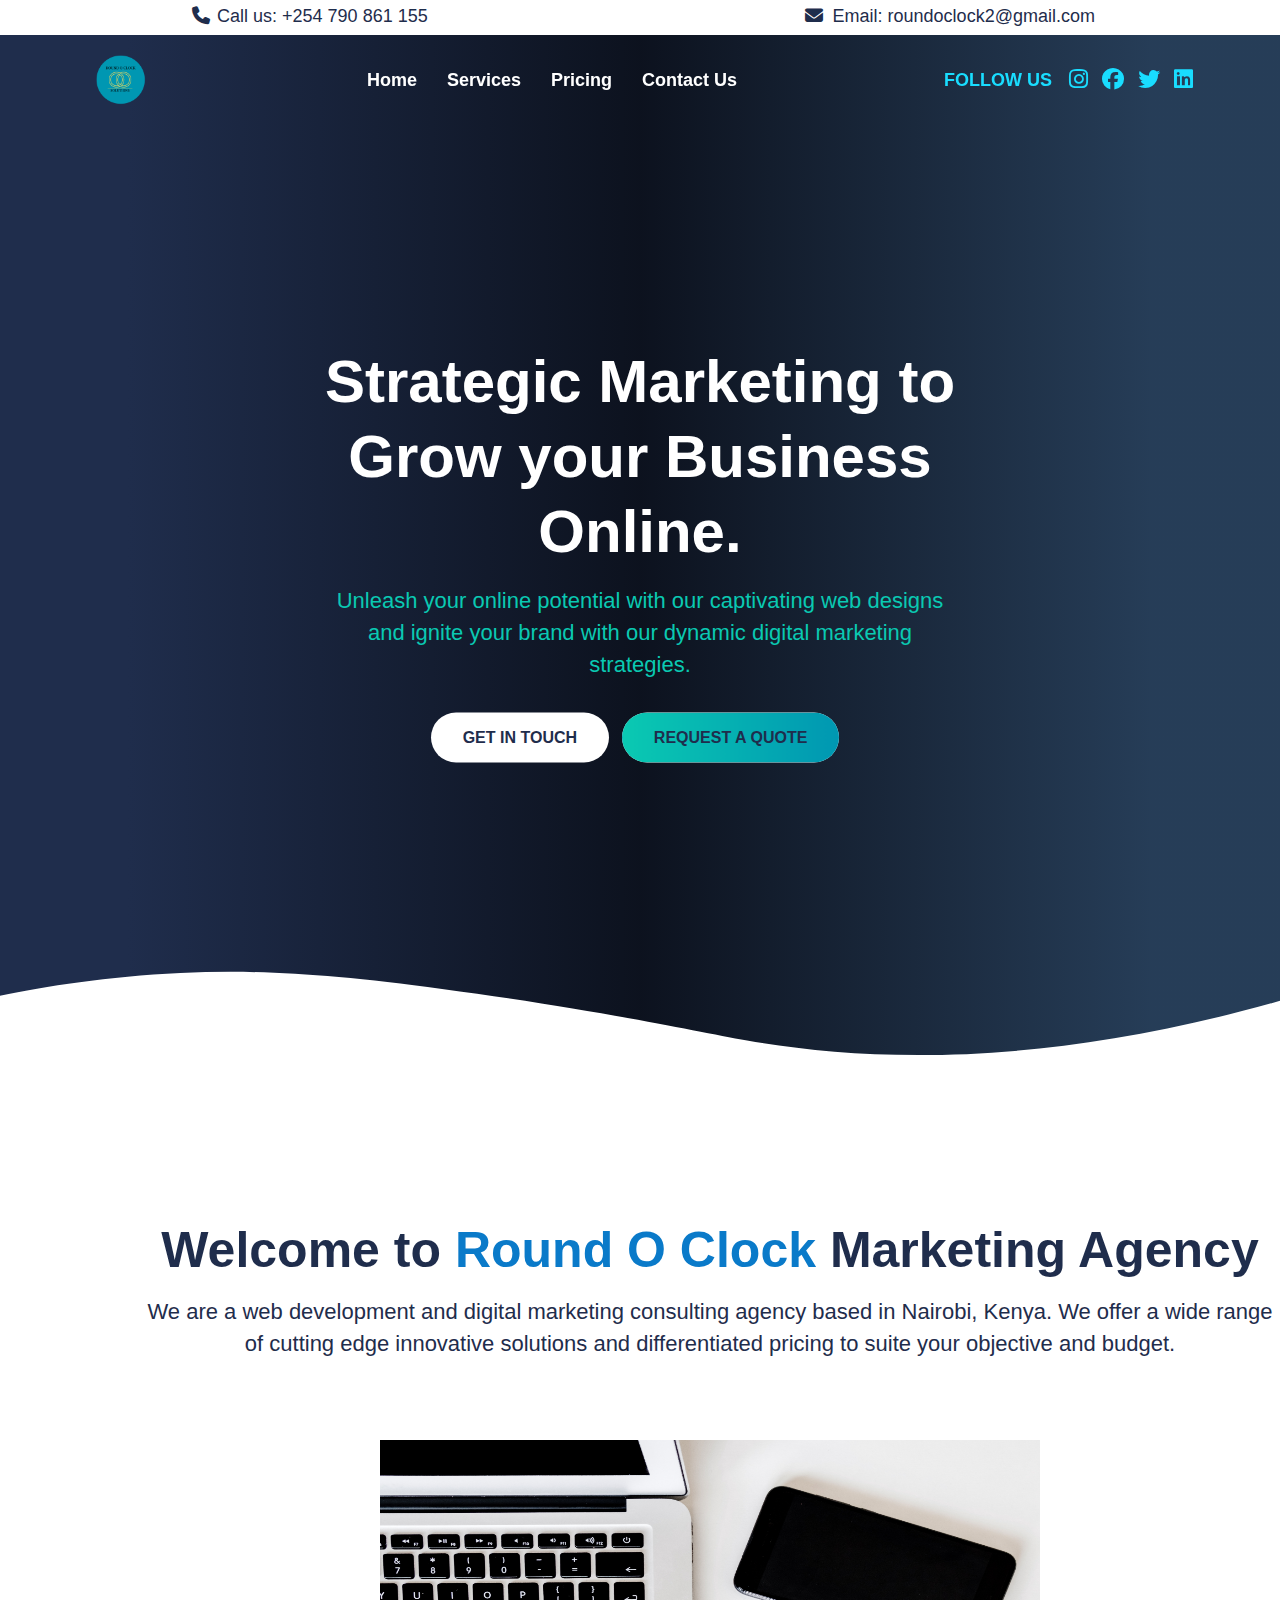
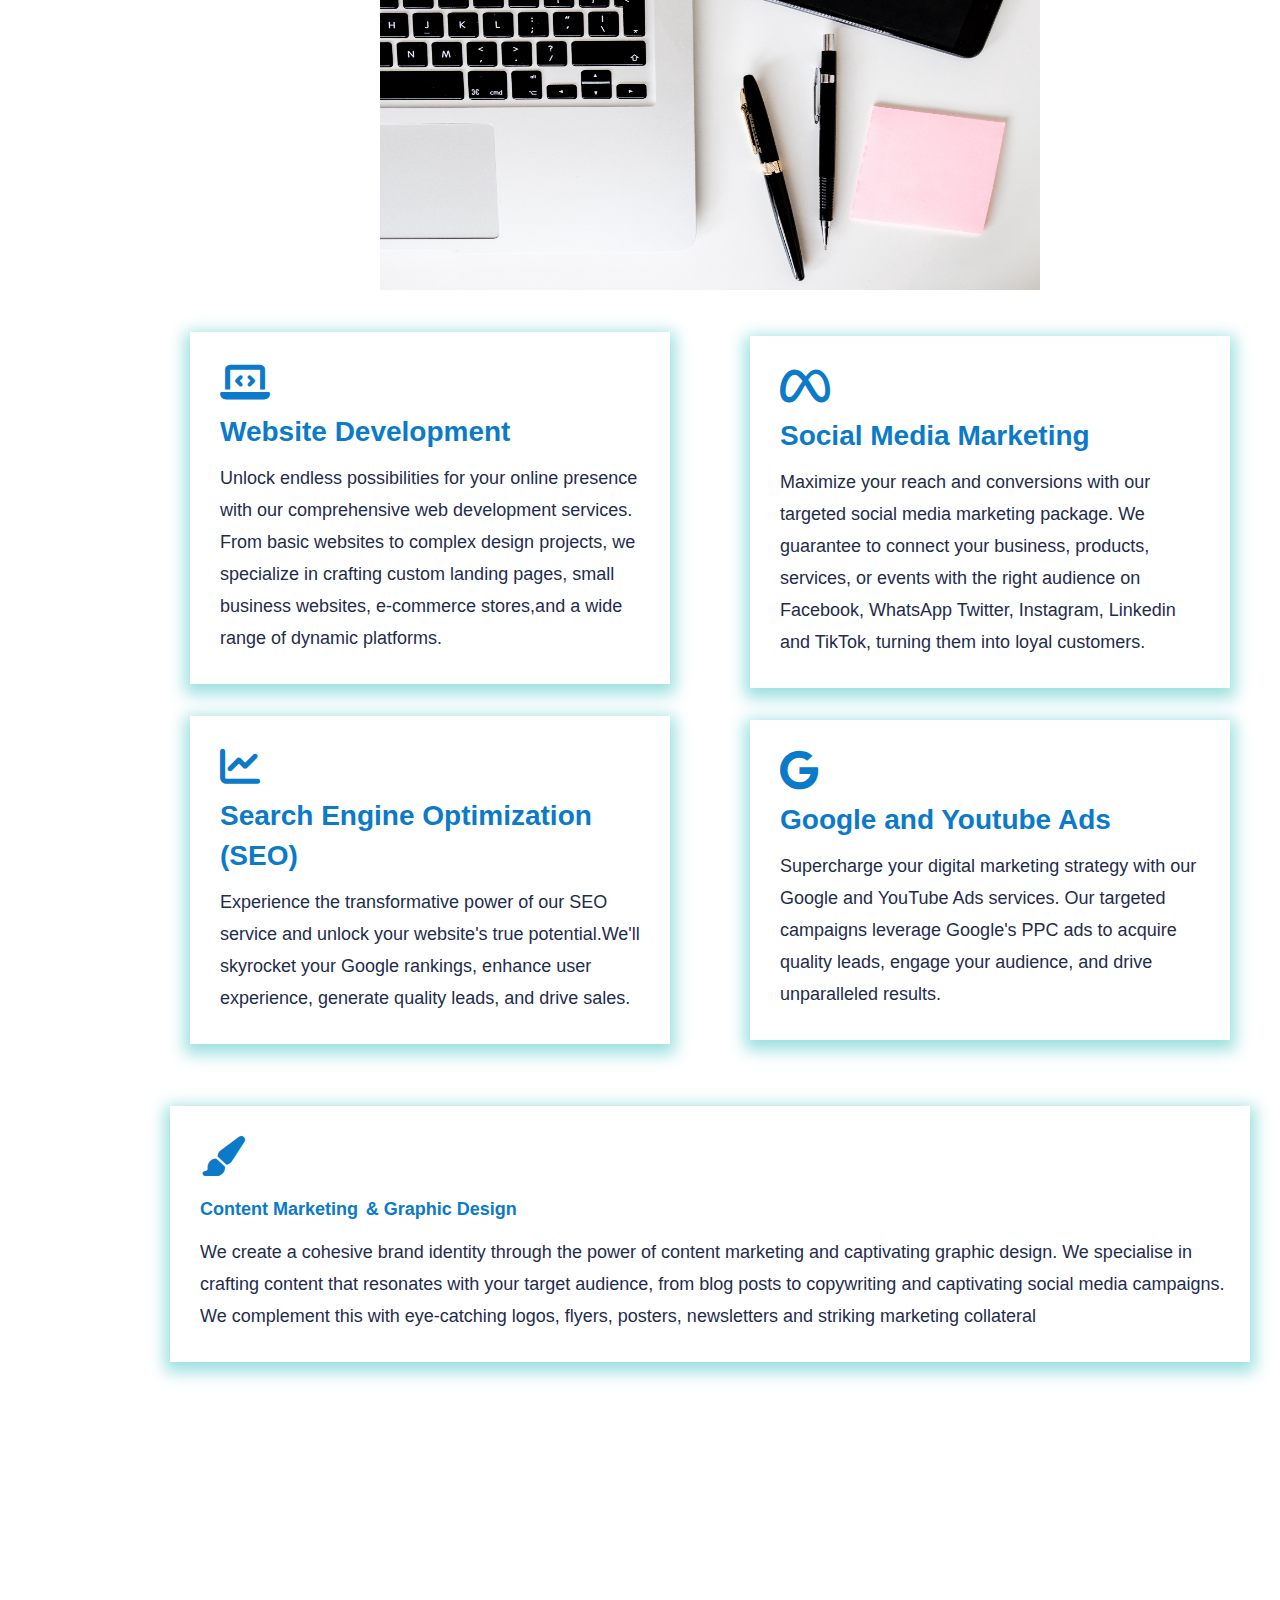
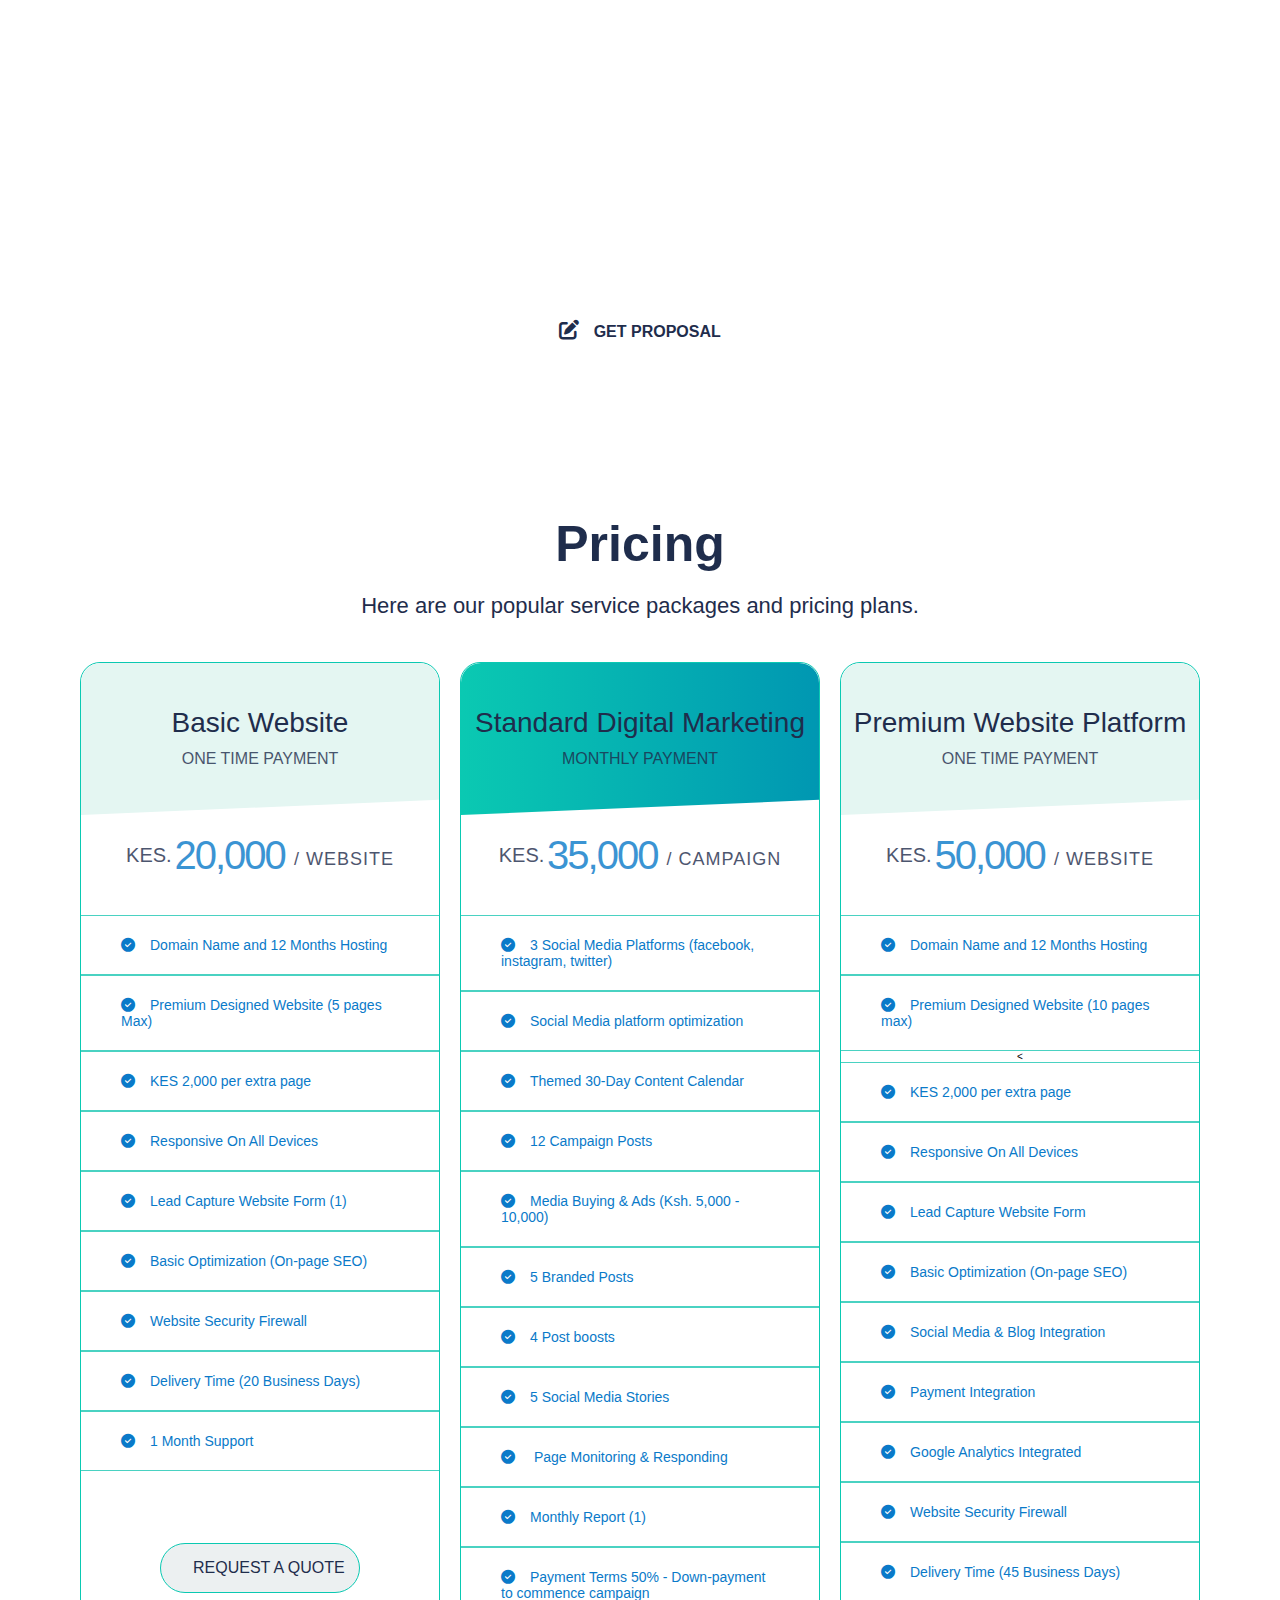
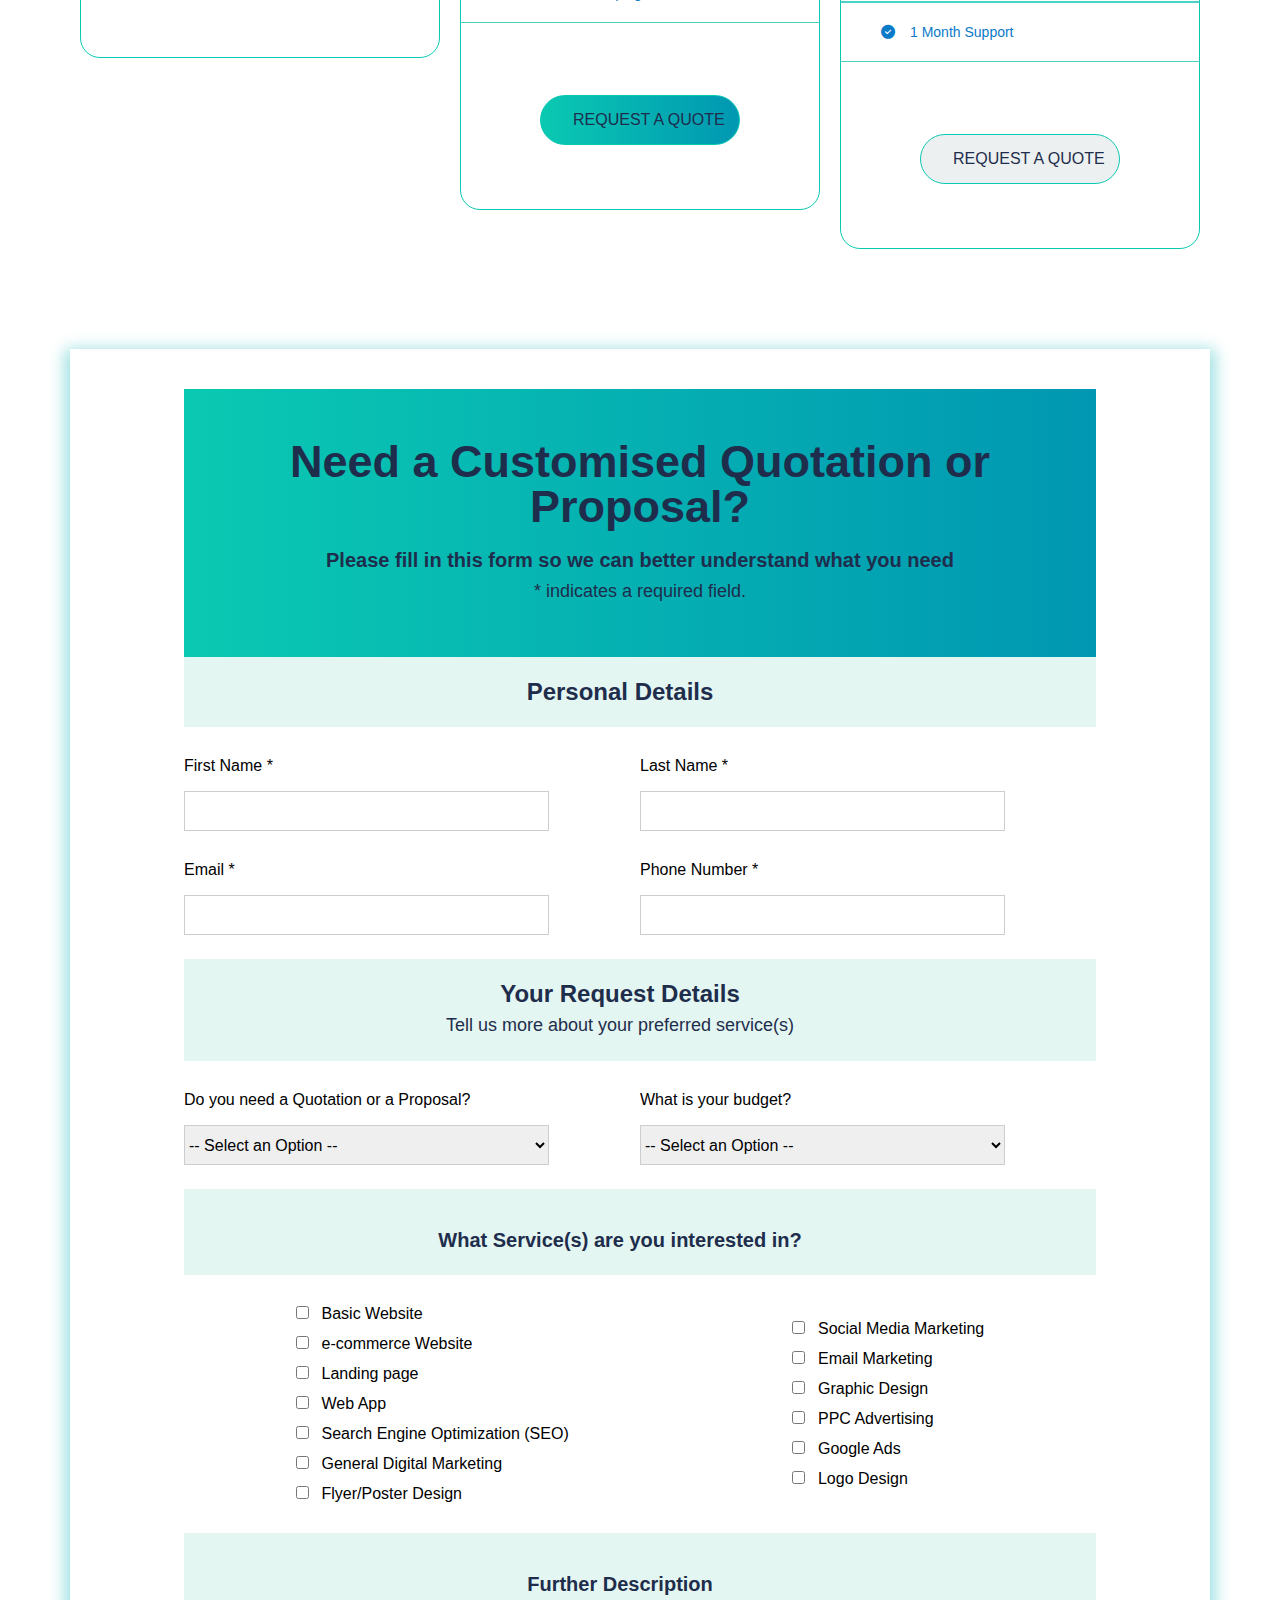
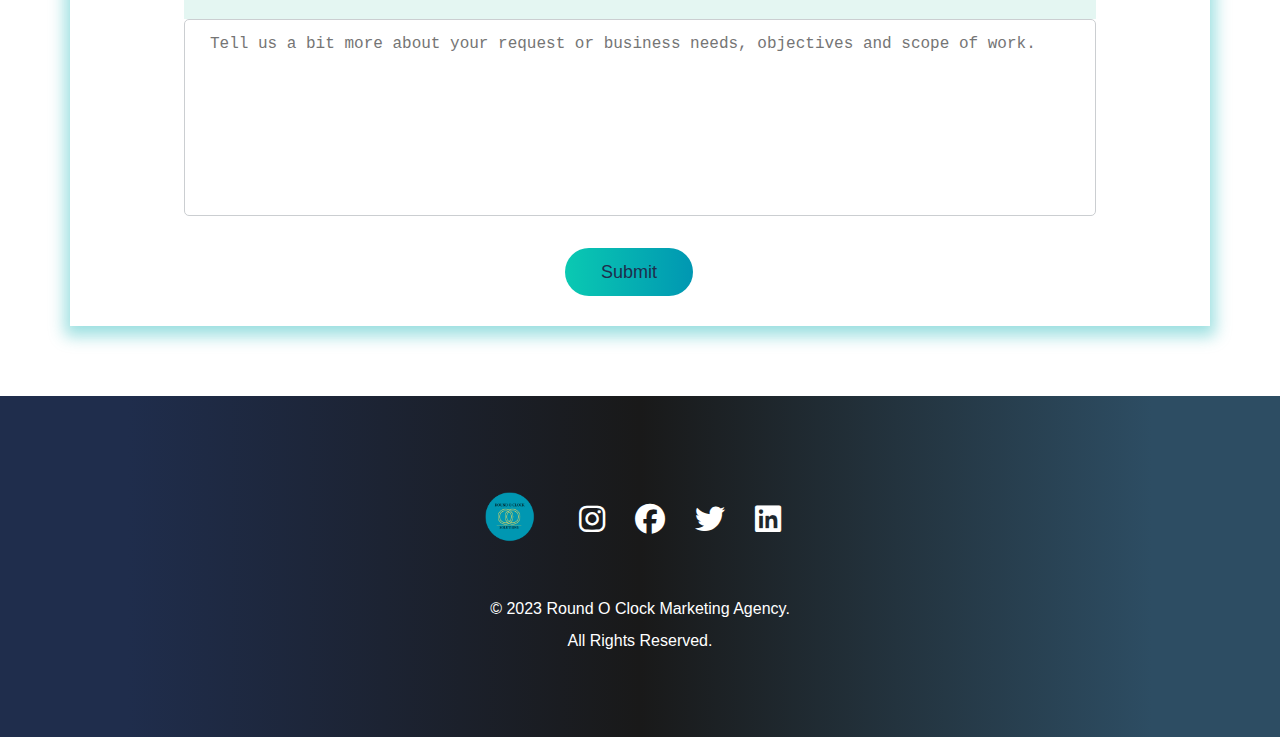
==== commit cd4c58a4: "Edit of phone number" ====
--- a/index.html
+++ b/index.html
@@ -27,7 +27,7 @@
         <nav >
             <div class="top-nav">
                 <div class="container">
-                    <a href="tel:"><i class="fa-solid fa-phone"></i><span>Call us: +254 790 865 511</span></a>
+                    <a href="tel:"><i class="fa-solid fa-phone"></i><span>Call us: +254 790 861 155</span></a>
                     
                     <a href="mailto: roundoclock@gmail.com"><i class="fa-solid fa-envelope"></i> <span>Email: roundoclock2@gmail.com</span></a>
                     
--- a/style.css
+++ b/style.css
@@ -1293,7 +1293,7 @@
 
     .nav .navbar-social{
         margin-right: 6rem;
-        top: 95vh;
+        top: 95dvh;
         align-content: center;
        
     }
@@ -1794,7 +1794,7 @@
     }
     .hero-text h2{
         font-size: 2.4rem;
-        line-height: 3.6rem;
+        line-height: 3rem;
     }
     .hero-text h6{
         font-size: 1.4rem;
